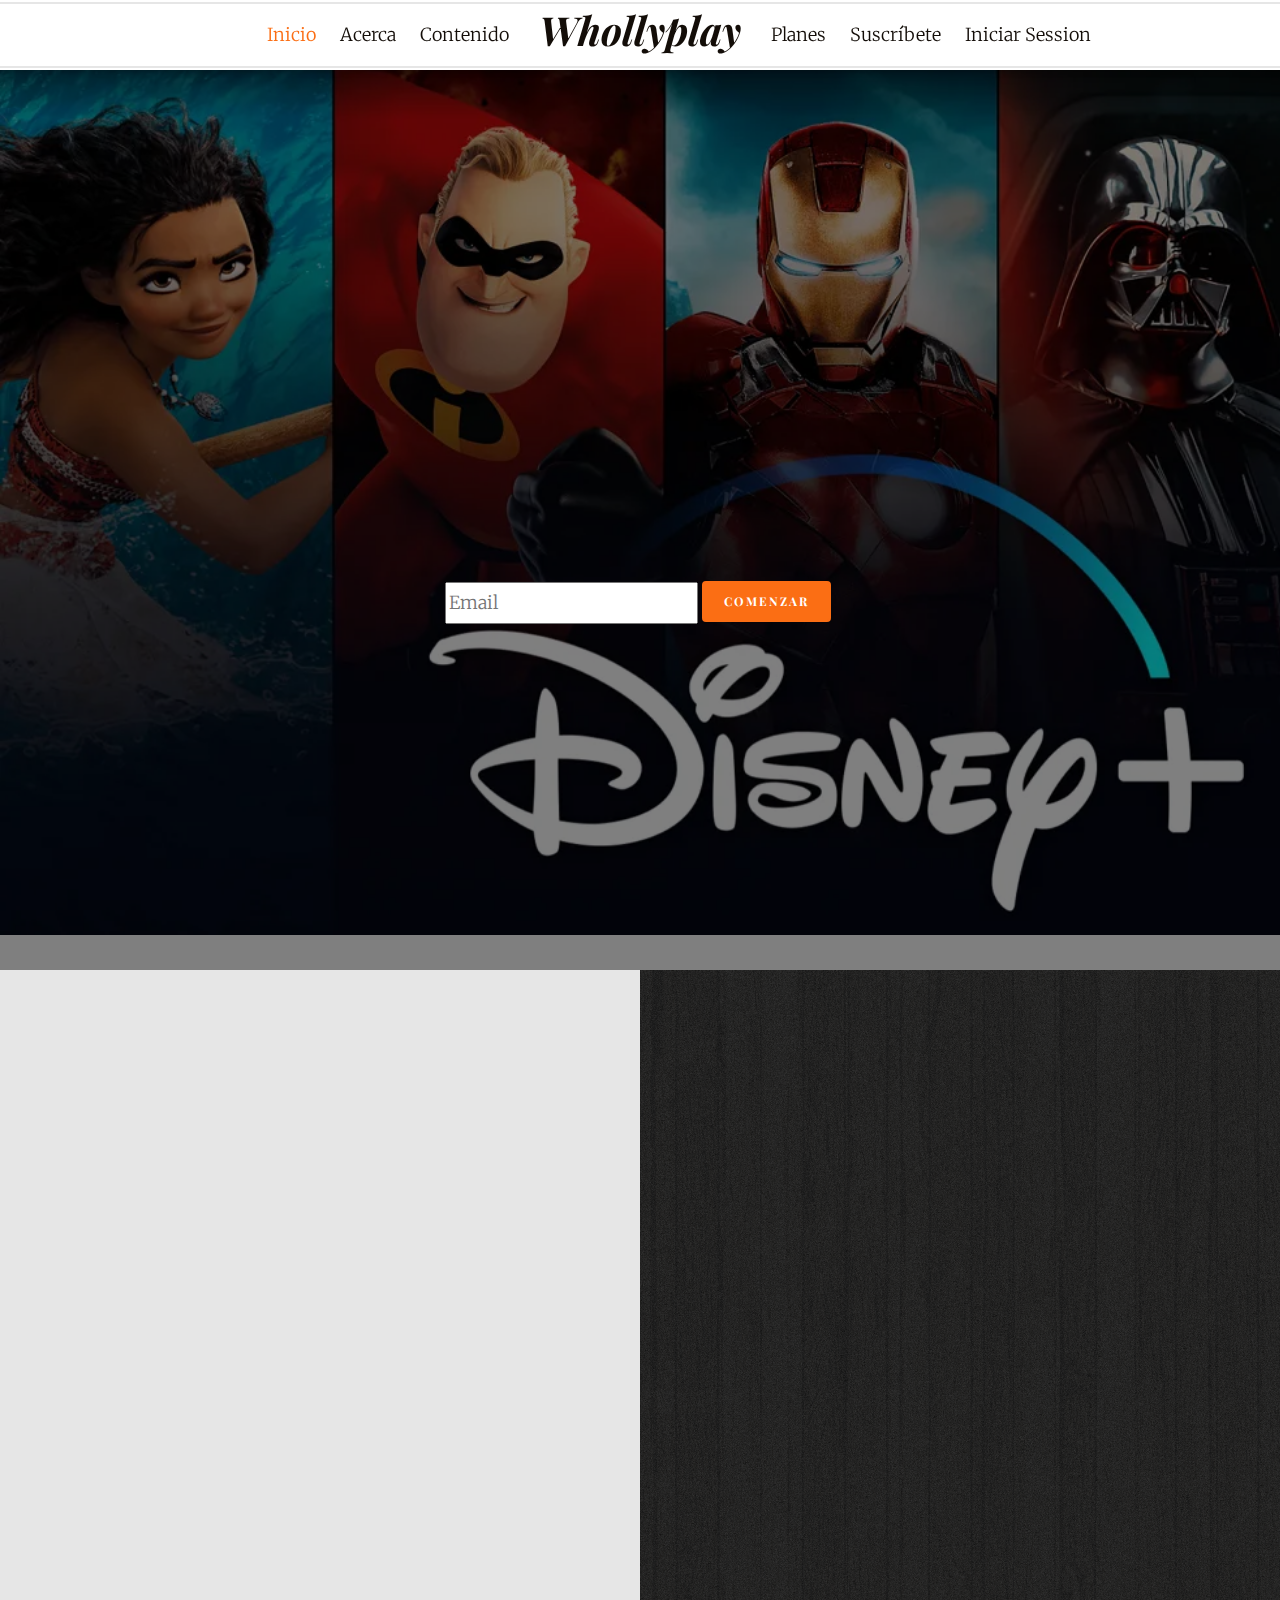
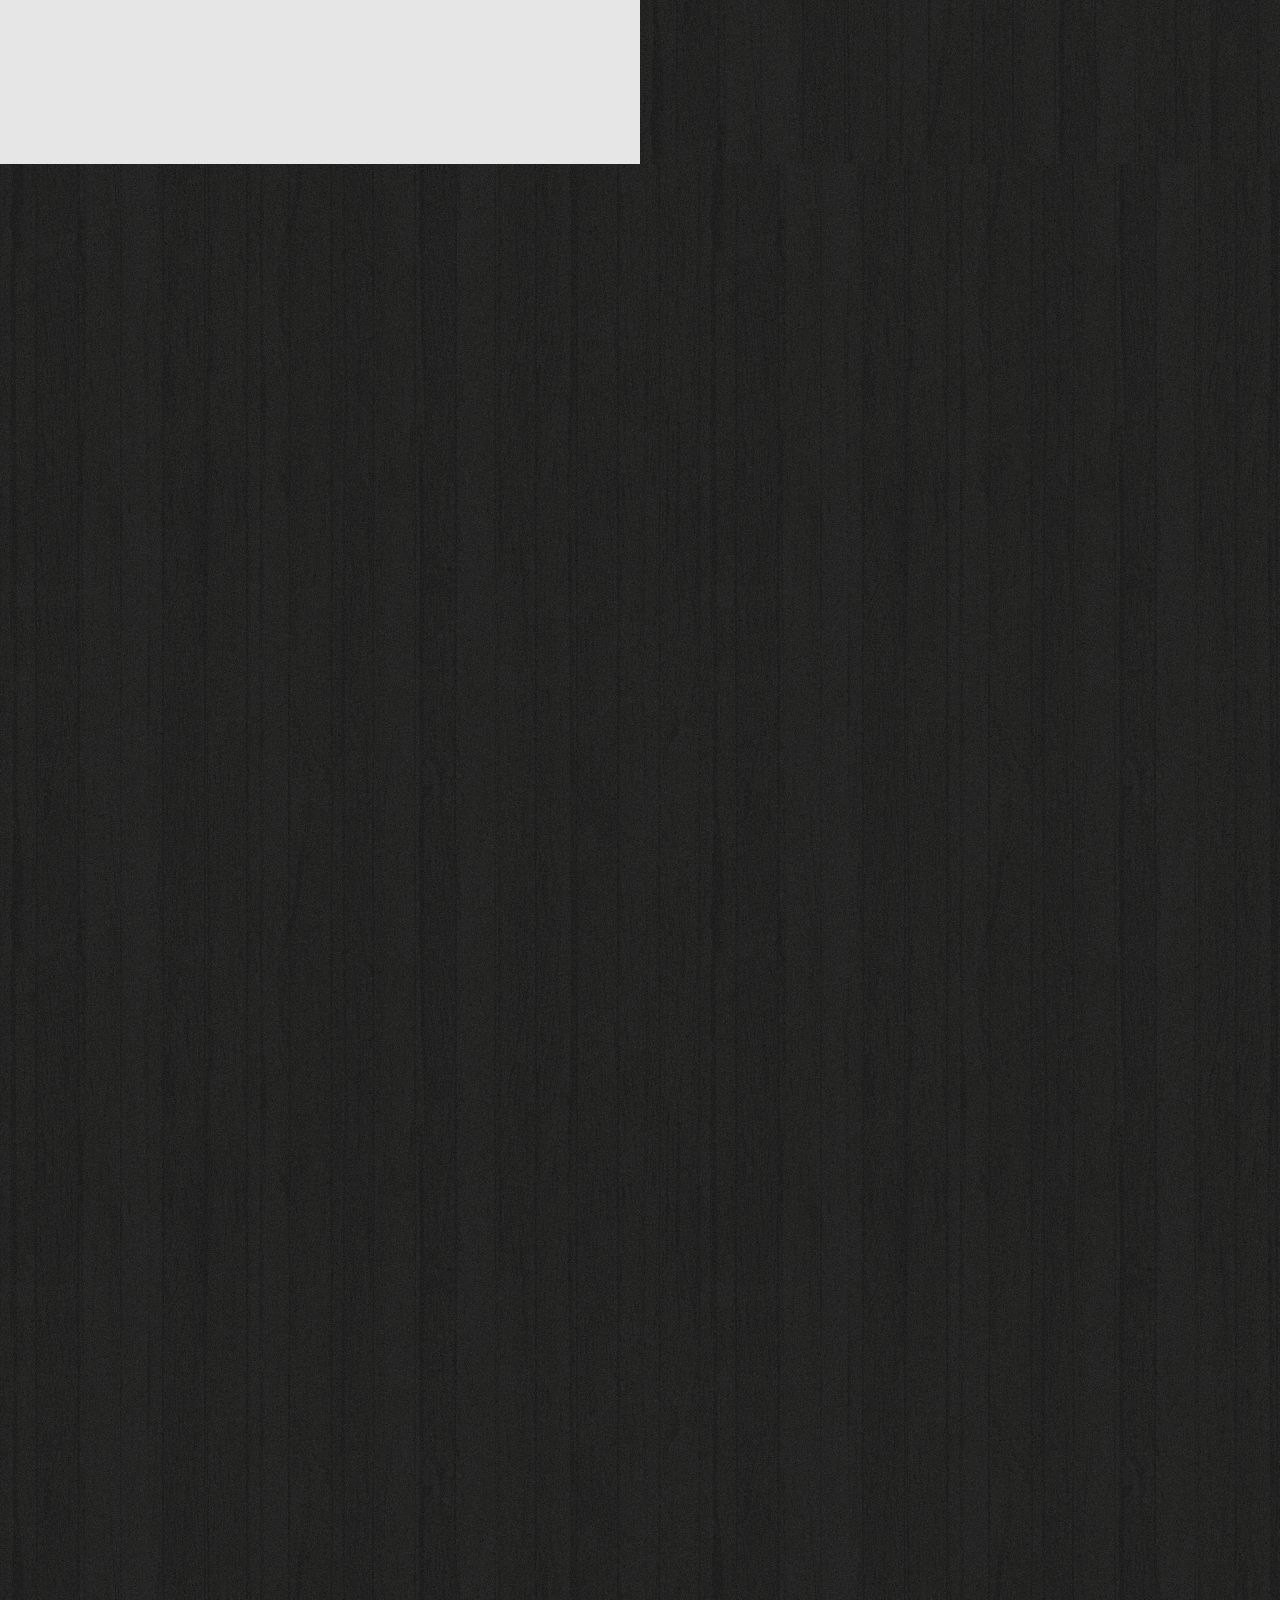
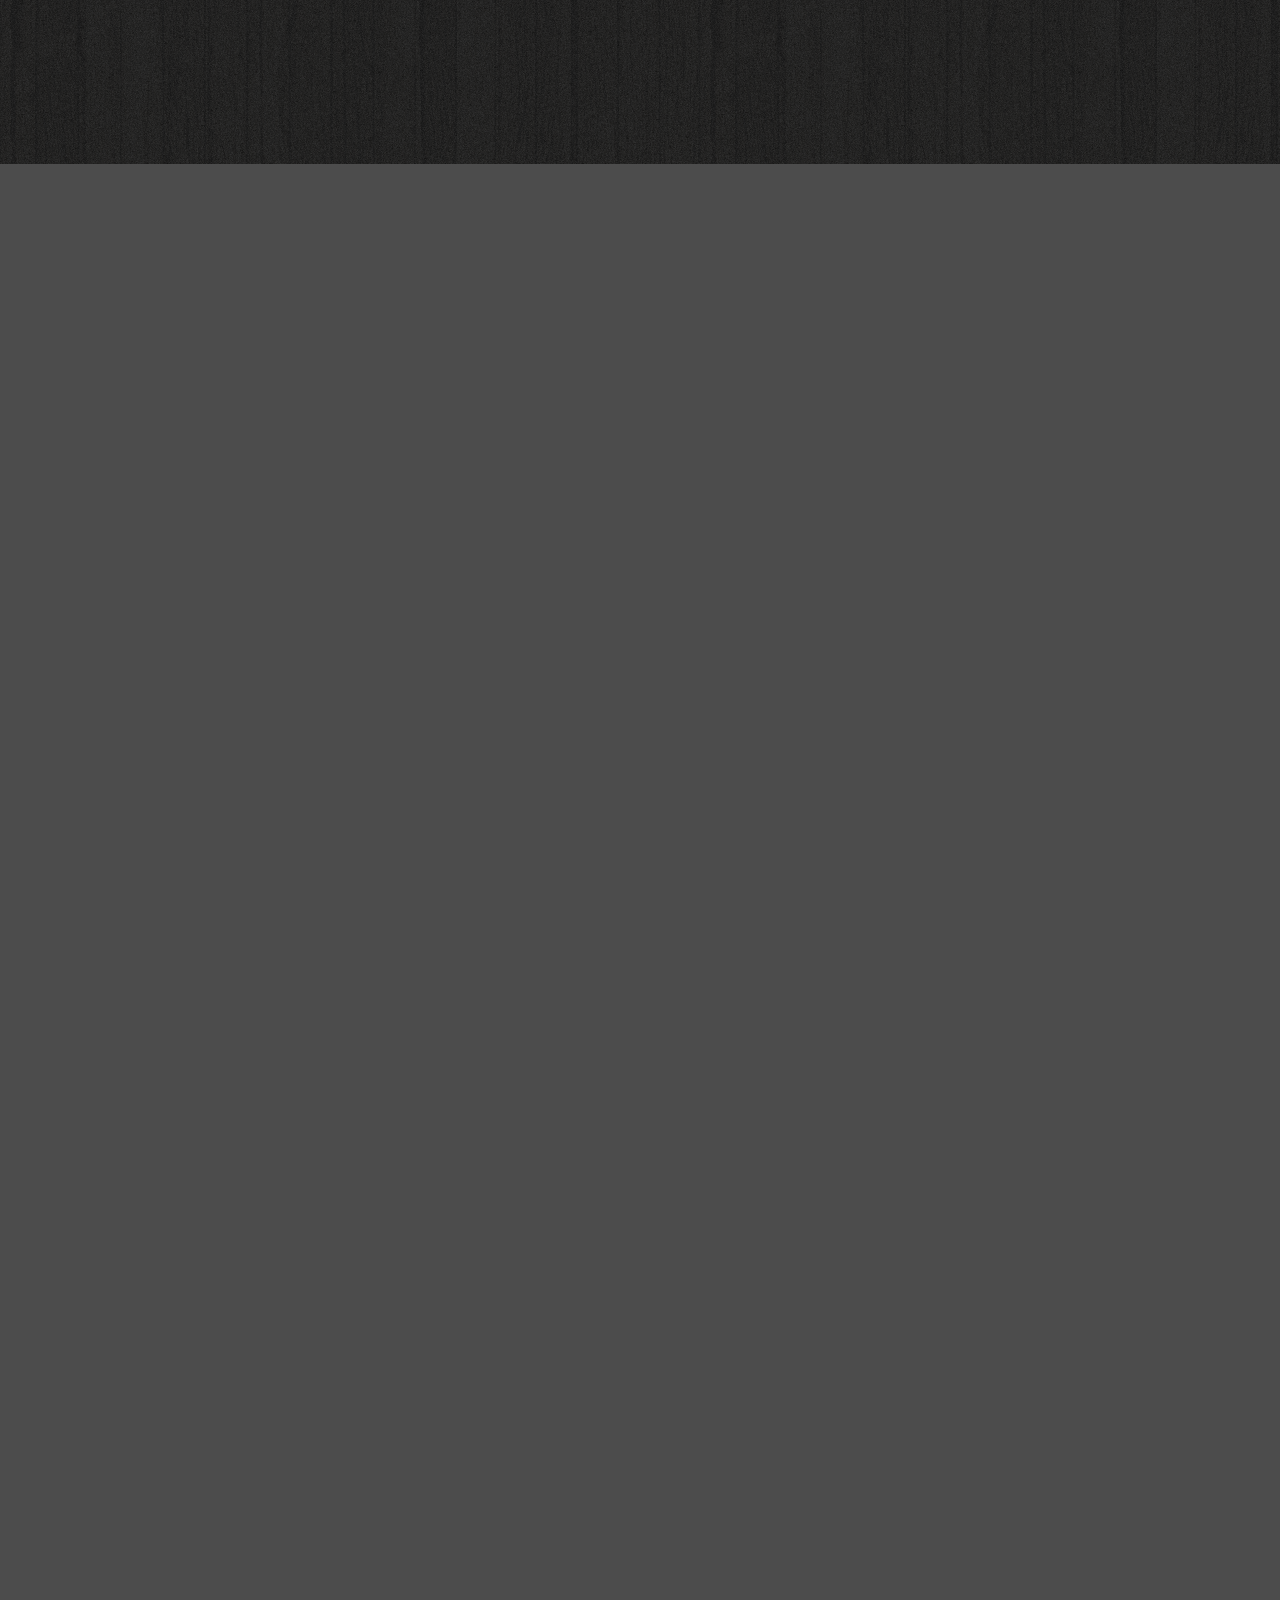
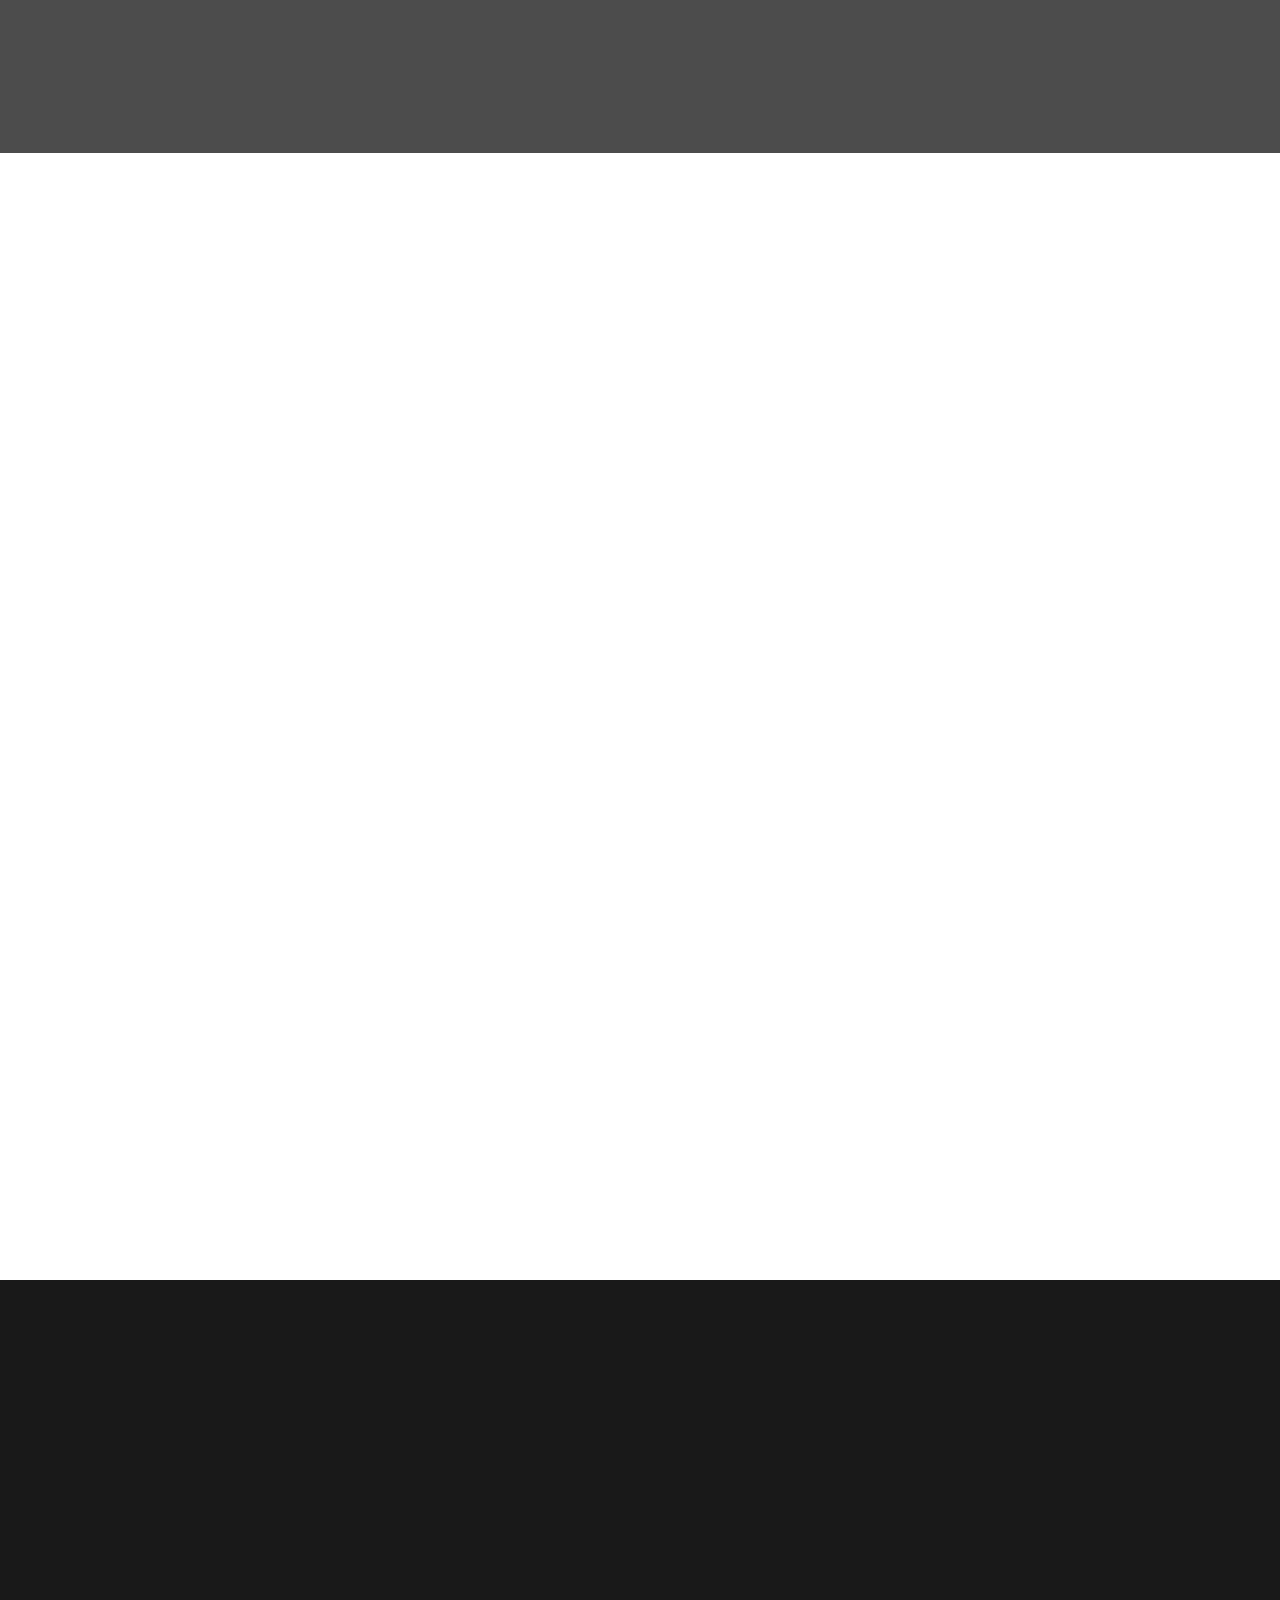
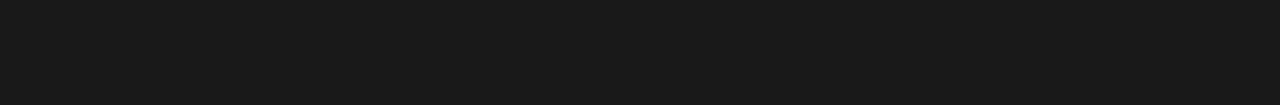
==== index.html @ 7b298f5d "modificacion pagina principal custom" ====
<!DOCTYPE html>
<!--[if lt IE 7]>      <html class="no-js lt-ie9 lt-ie8 lt-ie7"> <![endif]-->
<!--[if IE 7]>         <html class="no-js lt-ie9 lt-ie8"> <![endif]-->
<!--[if IE 8]>         <html class="no-js lt-ie9"> <![endif]-->
<!--[if gt IE 8]><!--> <html class="no-js"> <!--<![endif]-->
	<head>
	<meta charset="utf-8">
	<meta http-equiv="X-UA-Compatible" content="IE=edge">
	<title>Whollyplay</title>
	<meta name="viewport" content="width=device-width, initial-scale=1">
	<meta name="description" content="Contenido Multimedia al alcance de todos" />
	<meta name="keywords" content="" />
	<meta name="author" content="Whollyplay" />


  	<!-- Facebook and Twitter integration -->
	<meta property="og:title" content="Whollyplay"/>
	<meta property="og:image" content=""/>
	<meta property="og:url" content="Whollyplay.com"/>
	<meta property="og:site_name" content="Whollyplay.com"/>
	<meta property="og:description" content=""/>
	<meta name="twitter:title" content="" />
	<meta name="twitter:image" content="" />
	<meta name="twitter:url" content="" />
	<meta name="twitter:card" content="" />

	<!-- Place favicon.ico and apple-touch-icon.png in the root directory -->
	<link rel="shortcut icon" href="favicon.ico">

	<link href='https://fonts.googleapis.com/css?family=Playfair+Display:400,700,400italic,700italic|Merriweather:300,400italic,300italic,400,700italic' rel='stylesheet' type='text/css'>
	
	<!-- Animate.css -->
	<link rel="stylesheet" href="css/animate.css">
	<!-- Icomoon Icon Fonts-->
	<link rel="stylesheet" href="css/icomoon.css">
	<!-- Simple Line Icons -->
	<link rel="stylesheet" href="css/simple-line-icons.css">
	<!-- Datetimepicker -->
	<link rel="stylesheet" href="css/bootstrap-datetimepicker.min.css">
	<!-- Flexslider -->
	<link rel="stylesheet" href="css/flexslider.css">
	<!-- Bootstrap  -->
	<link rel="stylesheet" href="css/bootstrap.css">

	<link rel="stylesheet" href="css/style.css">


	<!-- Modernizr JS -->
	<script src="js/modernizr-2.6.2.min.js"></script>
	<!-- FOR IE9 below -->
	<!--[if lt IE 9]>
	<script src="js/respond.min.js"></script>
	<![endif]-->

	</head>
	<body>

	<div id="fh5co-container">

		<div class="js-sticky">
			<div class="fh5co-main-nav">
				<div class="container-fluid">
					<div class="fh5co-menu-1">
						<a href="#" data-nav-section="home">Inicio</a>
						<a href="#" data-nav-section="about">Acerca</a>
						<a href="#" data-nav-section="features">Contenido</a>
					</div>
					<div class="fh5co-logo">
						<a href="index.html">Whollyplay</a>
					</div>
					<div class="fh5co-menu-2">
						<a href="#" data-nav-section="events">Planes</a>
						<a href="#" data-nav-section="reservation">Suscríbete</a>
						<a href="#" data-nav-section="menu">Iniciar Session</a>
					</div>
				</div>
				
			</div>
		</div>
		<div id="fh5co-home" class="js-fullheight" data-section="home">
			<div class="flexslider">
				<div class="fh5co-overlay"></div>
				<div class="fh5co-text">
					<div class="container">
						<div class="row">
							<h1 class="to-animate">Whollyplay</h1>
							<br>
							<br>
							<br>
							<div class="form-group ">
								<input placeholder="Email" type="email">
								<input class="btn btn-primary" value="Comenzar" type="submit">
							</div>
						</div>
					</div>
				</div>
			  	<ul class="slides">
			   	<li style="background-image: url(images/slide_1.webp);" data-stellar-background-ratio="0.5"></li>
			   	<li style="background-image: url(images/slide_2.jpg);" data-stellar-background-ratio="0.5"></li>
			   	<li style="background-image: url(images/slide_3.jpg);" data-stellar-background-ratio="0.5"></li>
				<li style="background-image: url(images/slide_4.jpg);" data-stellar-background-ratio="0.5"></li>
			  	</ul>
			</div>
		</div>
		<div id="fh5co-about" data-section="about">
			<div class="fh5co-2col fh5co-bg to-animate-2" style="background-image: url(images/res_img_1.jpg)"></div>
			<div class="fh5co-2col fh5co-text">
				<h2 class="heading to-animate">About Us</h2>
				<p class="to-animate"><span class="firstcharacter">F</span>ar far away, behind the word mountains, far from the countries Vokalia and Consonantia, there live the blind texts. Separated they live in Bookmarksgrove right at the coast of the Semantics, a large language ocean. Far far away, behind the word mountains, far from the countries Vokalia and Consonantia, there live the blind texts. A small river named Duden flows by their place and supplies it with the necessary regelialia. It is a paradisematic country, in which roasted parts of sentences fly into your mouth. Even the all-powerful Pointing has no control about the blind texts it is an almost unorthographic life.</p>
				<p class="text-center to-animate"><a href="#" class="btn btn-primary btn-outline">Get in touch</a></p>
			</div>
		</div>

		<div id="fh5co-featured" data-section="features">
			<div class="container">
				<div class="row text-center fh5co-heading row-padded">
					<div class="col-md-8 col-md-offset-2">
						<h2 class="heading to-animate">Featured Dishes</h2>
						<p class="sub-heading to-animate">Far far away, behind the word mountains, far from the countries Vokalia and Consonantia, there live the blind texts.</p>
					</div>
				</div>
				<div class="row">
					<div class="fh5co-grid">
						<div class="fh5co-v-half to-animate-2">
							<div class="fh5co-v-col-2 fh5co-bg-img" style="background-image: url(images/res_img_1.jpg)"></div>
							<div class="fh5co-v-col-2 fh5co-text fh5co-special-1 arrow-left">
								<h2>Fresh Mushrooms</h2>
								<span class="pricing">$7.50</span>
								<p>Far far away, behind the word mountains, far from the countries Vokalia and Consonantia, there live the blind texts.</p>
							</div>
						</div>
						<div class="fh5co-v-half">
							<div class="fh5co-h-row-2 to-animate-2">
								<div class="fh5co-v-col-2 fh5co-bg-img" style="background-image: url(images/res_img_2.jpg)"></div>
								<div class="fh5co-v-col-2 fh5co-text arrow-left">
									<h2>Grilled Chiken Salad</h2>
									<span class="pricing">$12.00</span>
									<p>Far far away, behind the word mountains.</p>
								</div>
							</div>
							<div class="fh5co-h-row-2 fh5co-reversed to-animate-2">
								<div class="fh5co-v-col-2 fh5co-bg-img" style="background-image: url(images/res_img_8.jpg)"></div>
								<div class="fh5co-v-col-2 fh5co-text arrow-right">
									<h2>Cheese and Garlic Toast</h2>
									<span class="pricing">$4.50</span>
									<p>Far far away, behind the word mountains.</p>
								</div>
							</div>
						</div>

						<div class="fh5co-v-half">
							<div class="fh5co-h-row-2 fh5co-reversed to-animate-2">
								<div class="fh5co-v-col-2 fh5co-bg-img" style="background-image: url(images/res_img_7.jpg)"></div>
								<div class="fh5co-v-col-2 fh5co-text arrow-right">
									<h2>Organic Egg</h2>
									<span class="pricing">$4.99</span>
									<p>Far far away, behind the word mountains.</p>
								</div>
							</div>
							<div class="fh5co-h-row-2 to-animate-2">
								<div class="fh5co-v-col-2 fh5co-bg-img" style="background-image: url(images/res_img_6.jpg)"></div>
								<div class="fh5co-v-col-2 fh5co-text arrow-left">
									<h2>Salad with Crispy Chicken</h2>
									<span class="pricing">$8.50</span>
									<p>Far far away, behind the word mountains.</p>
								</div>
							</div>
						</div>
						<div class="fh5co-v-half to-animate-2">
							<div class="fh5co-v-col-2 fh5co-bg-img" style="background-image: url(images/res_img_3.jpg)"></div>
							<div class="fh5co-v-col-2 fh5co-text fh5co-special-1 arrow-left">
								<h2>Tomato Soup with Chicken</h2>
								<span class="pricing">$12.99</span>
								<p>Far far away, behind the word mountains, far from the countries Vokalia and Consonantia, there live the blind texts.</p>
							</div>
						</div>

					</div>
				</div>

			</div>
		</div>

		<div id="fh5co-type" style="background-image: url(images/slide_3.jpg);" data-stellar-background-ratio="0.5">
			<div class="fh5co-overlay"></div>
			<div class="container">
				<div class="row">
					<div class="col-md-3 to-animate">
						<div class="fh5co-type">
							<h3 class="with-icon icon-1">Fruits</h3>
							<p>Far far away, behind the word mountains, far from the countries Vokalia and Consonantia, there live the blind texts.</p>
						</div>
					</div>
					<div class="col-md-3 to-animate">
						<div class="fh5co-type">
							<h3 class="with-icon icon-2">Sea food</h3>
							<p>Far far away, behind the word mountains, far from the countries Vokalia and Consonantia, there live the blind texts.</p>
						</div>
					</div>
					<div class="col-md-3 to-animate">
						<div class="fh5co-type">
							<h3 class="with-icon icon-3">Vegetables</h3>
							<p>Far far away, behind the word mountains, far from the countries Vokalia and Consonantia, there live the blind texts.</p>
						</div>
					</div>
					<div class="col-md-3 to-animate">
						<div class="fh5co-type">
							<h3 class="with-icon icon-4">Meat</h3>
							<p>Far far away, behind the word mountains, far from the countries Vokalia and Consonantia, there live the blind texts.</p>
						</div>
					</div>
				</div>
			</div>
		</div>
		<div id="fh5co-events" data-section="events" style="background-image: url(images/slide_2.jpg);" data-stellar-background-ratio="0.5">
			<div class="fh5co-overlay"></div>
			<div class="container">
				<div class="row text-center fh5co-heading row-padded">
					<div class="col-md-8 col-md-offset-2 to-animate">
						<h2 class="heading">Elige tu plan</h2>
						<p class="sub-heading">Contamos con diferentes planes para el difrute de todos los miembros de la familia y pensando en su bolsillo.</p>
					</div>
				</div>
				<div class="row">
					<div class="col-md-4">
						<div class="fh5co-event to-animate-2">
							<h3>Wholly Infantil</h3>
							<span class="fh5co-event-meta">USD 1/mes</span>
							<p>Ahorra contratando contenido para los mas pequeños de la casa. Peliculas y series animadas.</p>
							<p><a href="#" class="btn btn-primary btn-outline">Contratalo</a></p>
						</div>
					</div>
					<div class="col-md-4">
						<div class="fh5co-event to-animate-2">
							<h3>Wholly Plus</h3>
							<span class="fh5co-event-meta">USD 2/mes</span>
							<p>Tu plan popular, disfrutas de peliculas y series para cualquier ocacion.</p>
							<p><a href="#" class="btn btn-primary btn-outline">Contratalo</a></p>
						</div>
					</div>
					<div class="col-md-4">
						<div class="fh5co-event to-animate-2">
							<h3>Wholly Plus Anual</h3>
							<span class="fh5co-event-meta">USD 20/año</span>
							<p>Ahorra y disfruta mas del contenido con la super promo anual.</p>
							<p><a href="#" class="btn btn-primary btn-outline">Contratalo</a></p>
						</div>
					</div>
				</div>
			</div>
		</div>

		<div id="fh5co-contact" data-section="reservation">
			<div class="container">
				<div class="row text-center fh5co-heading row-padded">
					<div class="col-md-8 col-md-offset-2">
						<h2 class="heading to-animate">Reserve a Table</h2>
						<p class="sub-heading to-animate">Far far away, behind the word mountains, far from the countries Vokalia and Consonantia, there live the blind texts.</p>
					</div>
				</div>
				<div class="row">
					<div class="col-md-6 to-animate-2">
						<h3>Informacion de contacto</h3>
						<ul class="fh5co-contact-info">
							<li class="fh5co-contact-address ">
								<i class="icon-home"></i>
								Porlamar Nueva Esparta , Venezuela
							</li>
							<li><i class="icon-phone"></i> (123) 465-6789</li>
							<li><i class="icon-envelope"></i>Whollyplay@gmail.com</li>
							<li><i class="icon-globe"></i> <a href="http://freehtml5.co/" target="_blank">freehtml5.co</a></li>
						</ul>
					</div>
					<div class="col-md-6 to-animate-2">
						<h3>Reservation Form</h3>
						<div class="form-group ">
							<label for="name" class="sr-only">Name</label>
							<input id="name" class="form-control" placeholder="Name" type="text">
						</div>
						<div class="form-group ">
							<label for="email" class="sr-only">Email</label>
							<input id="email" class="form-control" placeholder="Email" type="email">
						</div>
						<div class="form-group">
							<label for="occation" class="sr-only">Occation</label>
							<select class="form-control" id="occation">
								<option>Select an Occation</option>
							  <option>Wedding Ceremony</option>
							  <option>Birthday</option>
							  <option>Others</option>
							</select>
						</div>
						<div class="form-group ">
							<label for="date" class="sr-only">Date</label>
							<input id="date" class="form-control" placeholder="Date &amp; Time" type="text">
						</div>


							
						<div class="form-group ">
							<label for="message" class="sr-only">Message</label>
							<textarea name="" id="message" cols="30" rows="5" class="form-control" placeholder="Message"></textarea>
						</div>
						<div class="form-group ">
							<input class="btn btn-primary" value="Send Message" type="submit">
						</div>
						</div>
				</div>
			</div>
		</div>

		
	</div>

	<div id="fh5co-footer">
		<div class="container">
			<div class="row row-padded">
				<div class="col-md-12 text-center">
					<p class="to-animate">&copy; 2017 ProOnliPc Template. <br> Designed by <a href="https://www.youtube.com/channel/UCDH0DJaVLkCDtl_YN9hhByw?view_as=subscriberg" target="_blank">ProOnliPc</a> Demo Images: <a href="http://pexels.com/" target="_blank">Pexels</a> <br> Suscribanse <a href="https://www.youtube.com/channel/UCDH0DJaVLkCDtl_YN9hhByw?view_as=subscriber" target="_blank">...</a>
					</p>
					<p class="text-center to-animate"><a href="#" class="js-gotop">Ir Arriba</a></p>
				</div>
			</div>
			<div class="row">
				<div class="col-md-12 text-center">
					<ul class="fh5co-social">
						<li class="to-animate-2"><a href="#"><i class="icon-facebook"></i></a></li>
						<li class="to-animate-2"><a href="#"><i class="icon-twitter"></i></a></li>
						<li class="to-animate-2"><a href="#"><i class="icon-instagram"></i></a></li>
					</ul>
				</div>
			</div>
		</div>
	</div>


	
	
	
	
	<!-- jQuery -->
	<script src="js/jquery.min.js"></script>
	<!-- jQuery Easing -->
	<script src="js/jquery.easing.1.3.js"></script>
	<!-- Bootstrap -->
	<script src="js/bootstrap.min.js"></script>
	<!-- Bootstrap DateTimePicker -->
	<script src="js/moment.js"></script>
	<script src="js/bootstrap-datetimepicker.min.js"></script>
	<!-- Waypoints -->
	<script src="js/jquery.waypoints.min.js"></script>
	<!-- Stellar Parallax -->
	<script src="js/jquery.stellar.min.js"></script>

	<!-- Flexslider -->
	<script src="js/jquery.flexslider-min.js"></script>
	<script>
		$(function () {
	       $('#date').datetimepicker();
	   });
	</script>
	<!-- Main JS -->
	<script src="js/main.js"></script>

	</body>
</html>
---- css/icomoon.css ----
@font-face {
	font-family: 'icomoon';
	src:url('../fonts/icomoon/icomoon.eot?qtatmt');
	src:url('../fonts/icomoon/icomoon.eot?qtatmt#iefix') format('embedded-opentype'),
		url('../fonts/icomoon/icomoon.ttf?qtatmt') format('truetype'),
		url('../fonts/icomoon/icomoon.woff?qtatmt') format('woff'),
		url('../fonts/icomoon/icomoon.svg?qtatmt#icomoon') format('svg');
	font-weight: normal;
	font-style: normal;
}

[class^="icon-"], [class*=" icon-"] {
	font-family: 'icomoon';
	speak: none;
	font-style: normal;
	font-weight: normal;
	font-variant: normal;
	text-transform: none;
	line-height: 1;

	/* Better Font Rendering =========== */
	-webkit-font-smoothing: antialiased;
	-moz-osx-font-smoothing: grayscale;
}

.icon-glass:before {
	content: "\f000";
}
.icon-music:before {
	content: "\f001";
}
.icon-search2:before {
	content: "\f002";
}
.icon-envelope-o:before {
	content: "\f003";
}
.icon-heart:before {
	content: "\f004";
}
.icon-star:before {
	content: "\f005";
}
.icon-star-o:before {
	content: "\f006";
}
.icon-user:before {
	content: "\f007";
}
.icon-film:before {
	content: "\f008";
}
.icon-th-large:before {
	content: "\f009";
}
.icon-th:before {
	content: "\f00a";
}
.icon-th-list:before {
	content: "\f00b";
}
.icon-check:before {
	content: "\f00c";
}
.icon-close:before {
	content: "\f00d";
}
.icon-remove:before {
	content: "\f00d";
}
.icon-times:before {
	content: "\f00d";
}
.icon-search-plus:before {
	content: "\f00e";
}
.icon-search-minus:before {
	content: "\f010";
}
.icon-power-off:before {
	content: "\f011";
}
.icon-signal:before {
	content: "\f012";
}
.icon-cog:before {
	content: "\f013";
}
.icon-gear:before {
	content: "\f013";
}
.icon-trash-o:before {
	content: "\f014";
}
.icon-home:before {
	content: "\f015";
}
.icon-file-o:before {
	content: "\f016";
}
.icon-clock-o:before {
	content: "\f017";
}
.icon-road:before {
	content: "\f018";
}
.icon-download:before {
	content: "\f019";
}
.icon-arrow-circle-o-down:before {
	content: "\f01a";
}
.icon-arrow-circle-o-up:before {
	content: "\f01b";
}
.icon-inbox:before {
	content: "\f01c";
}
.icon-play-circle-o:before {
	content: "\f01d";
}
.icon-repeat2:before {
	content: "\f01e";
}
.icon-rotate-right:before {
	content: "\f01e";
}
.icon-refresh:before {
	content: "\f021";
}
.icon-list-alt:before {
	content: "\f022";
}
.icon-lock:before {
	content: "\f023";
}
.icon-flag:before {
	content: "\f024";
}
.icon-headphones:before {
	content: "\f025";
}
.icon-volume-off:before {
	content: "\f026";
}
.icon-volume-down:before {
	content: "\f027";
}
.icon-volume-up:before {
	content: "\f028";
}
.icon-qrcode:before {
	content: "\f029";
}
.icon-barcode:before {
	content: "\f02a";
}
.icon-tag:before {
	content: "\f02b";
}
.icon-tags:before {
	content: "\f02c";
}
.icon-book:before {
	content: "\f02d";
}
.icon-bookmark:before {
	content: "\f02e";
}
.icon-print:before {
	content: "\f02f";
}
.icon-camera:before {
	content: "\f030";
}
.icon-font:before {
	content: "\f031";
}
.icon-bold:before {
	content: "\f032";
}
.icon-italic:before {
	content: "\f033";
}
.icon-text-height:before {
	content: "\f034";
}
.icon-text-width:before {
	content: "\f035";
}
.icon-align-left:before {
	content: "\f036";
}
.icon-align-center2:before {
	content: "\f037";
}
.icon-align-right:before {
	content: "\f038";
}
.icon-align-justify2:before {
	content: "\f039";
}
.icon-list:before {
	content: "\f03a";
}
.icon-dedent:before {
	content: "\f03b";
}
.icon-outdent:before {
	content: "\f03b";
}
.icon-indent:before {
	content: "\f03c";
}
.icon-video-camera:before {
	content: "\f03d";
}
.icon-image:before {
	content: "\f03e";
}
.icon-photo:before {
	content: "\f03e";
}
.icon-picture-o:before {
	content: "\f03e";
}
.icon-pencil:before {
	content: "\f040";
}
.icon-map-marker:before {
	content: "\f041";
}
.icon-adjust:before {
	content: "\f042";
}
.icon-tint:before {
	content: "\f043";
}
.icon-edit:before {
	content: "\f044";
}
.icon-pencil-square-o:before {
	content: "\f044";
}
.icon-share-square-o:before {
	content: "\f045";
}
.icon-check-square-o:before {
	content: "\f046";
}
.icon-arrows:before {
	content: "\f047";
}
.icon-step-backward:before {
	content: "\f048";
}
.icon-fast-backward:before {
	content: "\f049";
}
.icon-backward:before {
	content: "\f04a";
}
.icon-play2:before {
	content: "\f04b";
}
.icon-pause2:before {
	content: "\f04c";
}
.icon-stop2:before {
	content: "\f04d";
}
.icon-forward:before {
	content: "\f04e";
}
.icon-fast-forward2:before {
	content: "\f050";
}
.icon-step-forward:before {
	content: "\f051";
}
.icon-eject:before {
	content: "\f052";
}
.icon-chevron-left:before {
	content: "\f053";
}
.icon-chevron-right:before {
	content: "\f054";
}
.icon-plus-circle:before {
	content: "\f055";
}
.icon-minus-circle:before {
	content: "\f056";
}
.icon-times-circle:before {
	content: "\f057";
}
.icon-check-circle:before {
	content: "\f058";
}
.icon-question-circle:before {
	content: "\f059";
}
.icon-info-circle:before {
	content: "\f05a";
}
.icon-crosshairs:before {
	content: "\f05b";
}
.icon-times-circle-o:before {
	content: "\f05c";
}
.icon-check-circle-o:before {
	content: "\f05d";
}
.icon-ban2:before {
	content: "\f05e";
}
.icon-arrow-left:before {
	content: "\f060";
}
.icon-arrow-right:before {
	content: "\f061";
}
.icon-arrow-up:before {
	content: "\f062";
}
.icon-arrow-down:before {
	content: "\f063";
}
.icon-mail-forward:before {
	content: "\f064";
}
.icon-share:before {
	content: "\f064";
}
.icon-expand2:before {
	content: "\f065";
}
.icon-compress:before {
	content: "\f066";
}
.icon-plus:before {
	content: "\f067";
}
.icon-minus:before {
	content: "\f068";
}
.icon-asterisk:before {
	content: "\f069";
}
.icon-exclamation-circle:before {
	content: "\f06a";
}
.icon-gift:before {
	content: "\f06b";
}
.icon-leaf:before {
	content: "\f06c";
}
.icon-fire:before {
	content: "\f06d";
}
.icon-eye:before {
	content: "\f06e";
}
.icon-eye-slash:before {
	content: "\f070";
}
.icon-exclamation-triangle:before {
	content: "\f071";
}
.icon-warning:before {
	content: "\f071";
}
.icon-plane:before {
	content: "\f072";
}
.icon-calendar:before {
	content: "\f073";
}
.icon-random:before {
	content: "\f074";
}
.icon-comment:before {
	content: "\f075";
}
.icon-magnet:before {
	content: "\f076";
}
.icon-chevron-up:before {
	content: "\f077";
}
.icon-chevron-down:before {
	content: "\f078";
}
.icon-retweet:before {
	content: "\f079";
}
.icon-shopping-cart:before {
	content: "\f07a";
}
.icon-folder:before {
	content: "\f07b";
}
.icon-folder-open:before {
	content: "\f07c";
}
.icon-arrows-v:before {
	content: "\f07d";
}
.icon-arrows-h:before {
	content: "\f07e";
}
.icon-bar-chart:before {
	content: "\f080";
}
.icon-bar-chart-o:before {
	content: "\f080";
}
.icon-twitter-square:before {
	content: "\f081";
}
.icon-facebook-square:before {
	content: "\f082";
}
.icon-camera-retro:before {
	content: "\f083";
}
.icon-key:before {
	content: "\f084";
}
.icon-cogs:before {
	content: "\f085";
}
.icon-gears:before {
	content: "\f085";
}
.icon-comments:before {
	content: "\f086";
}
.icon-thumbs-o-up:before {
	content: "\f087";
}
.icon-thumbs-o-down:before {
	content: "\f088";
}
.icon-star-half:before {
	content: "\f089";
}
.icon-heart-o:before {
	content: "\f08a";
}
.icon-sign-out:before {
	content: "\f08b";
}
.icon-linkedin-square:before {
	content: "\f08c";
}
.icon-thumb-tack:before {
	content: "\f08d";
}
.icon-external-link:before {
	content: "\f08e";
}
.icon-sign-in:before {
	content: "\f090";
}
.icon-trophy:before {
	content: "\f091";
}
.icon-github-square:before {
	content: "\f092";
}
.icon-upload:before {
	content: "\f093";
}
.icon-lemon-o:before {
	content: "\f094";
}
.icon-phone:before {
	content: "\f095";
}
.icon-square-o:before {
	content: "\f096";
}
.icon-bookmark-o:before {
	content: "\f097";
}
.icon-phone-square:before {
	content: "\f098";
}
.icon-twitter:before {
	content: "\f099";
}
.icon-facebook:before {
	content: "\f09a";
}
.icon-facebook-f:before {
	content: "\f09a";
}
.icon-github:before {
	content: "\f09b";
}
.icon-unlock2:before {
	content: "\f09c";
}
.icon-credit-card:before {
	content: "\f09d";
}
.icon-feed:before {
	content: "\f09e";
}
.icon-rss:before {
	content: "\f09e";
}
.icon-hdd-o:before {
	content: "\f0a0";
}
.icon-bullhorn:before {
	content: "\f0a1";
}
.icon-bell-o:before {
	content: "\f0a2";
}
.icon-certificate:before {
	content: "\f0a3";
}
.icon-hand-o-right:before {
	content: "\f0a4";
}
.icon-hand-o-left:before {
	content: "\f0a5";
}
.icon-hand-o-up:before {
	content: "\f0a6";
}
.icon-hand-o-down:before {
	content: "\f0a7";
}
.icon-arrow-circle-left:before {
	content: "\f0a8";
}
.icon-arrow-circle-right:before {
	content: "\f0a9";
}
.icon-arrow-circle-up:before {
	content: "\f0aa";
}
.icon-arrow-circle-down:before {
	content: "\f0ab";
}
.icon-globe:before {
	content: "\f0ac";
}
.icon-wrench:before {
	content: "\f0ad";
}
.icon-tasks:before {
	content: "\f0ae";
}
.icon-filter:before {
	content: "\f0b0";
}
.icon-briefcase:before {
	content: "\f0b1";
}
.icon-arrows-alt:before {
	content: "\f0b2";
}
.icon-group:before {
	content: "\f0c0";
}
.icon-users:before {
	content: "\f0c0";
}
.icon-chain:before {
	content: "\f0c1";
}
.icon-link:before {
	content: "\f0c1";
}
.icon-cloud:before {
	content: "\f0c2";
}
.icon-flask:before {
	content: "\f0c3";
}
.icon-cut:before {
	content: "\f0c4";
}
.icon-scissors:before {
	content: "\f0c4";
}
.icon-copy:before {
	content: "\f0c5";
}
.icon-files-o:before {
	content: "\f0c5";
}
.icon-paperclip:before {
	content: "\f0c6";
}
.icon-floppy-o:before {
	content: "\f0c7";
}
.icon-save:before {
	content: "\f0c7";
}
.icon-square:before {
	content: "\f0c8";
}
.icon-bars:before {
	content: "\f0c9";
}
.icon-navicon:before {
	content: "\f0c9";
}
.icon-reorder:before {
	content: "\f0c9";
}
.icon-list-ul:before {
	content: "\f0ca";
}
.icon-list-ol:before {
	content: "\f0cb";
}
.icon-strikethrough:before {
	content: "\f0cc";
}
.icon-underline:before {
	content: "\f0cd";
}
.icon-table:before {
	content: "\f0ce";
}
.icon-magic:before {
	content: "\f0d0";
}
.icon-truck:before {
	content: "\f0d1";
}
.icon-pinterest:before {
	content: "\f0d2";
}
.icon-pinterest-square:before {
	content: "\f0d3";
}
.icon-google-plus-square:before {
	content: "\f0d4";
}
.icon-google-plus:before {
	content: "\f0d5";
}
.icon-money:before {
	content: "\f0d6";
}
.icon-caret-down:before {
	content: "\f0d7";
}
.icon-caret-up:before {
	content: "\f0d8";
}
.icon-caret-left:before {
	content: "\f0d9";
}
.icon-caret-right:before {
	content: "\f0da";
}
.icon-columns2:before {
	content: "\f0db";
}
.icon-sort:before {
	content: "\f0dc";
}
.icon-unsorted:before {
	content: "\f0dc";
}
.icon-sort-desc:before {
	content: "\f0dd";
}
.icon-sort-down:before {
	content: "\f0dd";
}
.icon-sort-asc:before {
	content: "\f0de";
}
.icon-sort-up:before {
	content: "\f0de";
}
.icon-envelope:before {
	content: "\f0e0";
}
.icon-linkedin:before {
	content: "\f0e1";
}
.icon-rotate-left:before {
	content: "\f0e2";
}
.icon-undo:before {
	content: "\f0e2";
}
.icon-gavel:before {
	content: "\f0e3";
}
.icon-legal:before {
	content: "\f0e3";
}
.icon-dashboard:before {
	content: "\f0e4";
}
.icon-tachometer:before {
	content: "\f0e4";
}
.icon-comment-o:before {
	content: "\f0e5";
}
.icon-comments-o:before {
	content: "\f0e6";
}
.icon-bolt:before {
	content: "\f0e7";
}
.icon-flash:before {
	content: "\f0e7";
}
.icon-sitemap:before {
	content: "\f0e8";
}
.icon-umbrella2:before {
	content: "\f0e9";
}
.icon-clipboard:before {
	content: "\f0ea";
}
.icon-paste:before {
	content: "\f0ea";
}
.icon-lightbulb-o:before {
	content: "\f0eb";
}
.icon-exchange:before {
	content: "\f0ec";
}
.icon-cloud-download2:before {
	content: "\f0ed";
}
.icon-cloud-upload2:before {
	content: "\f0ee";
}
.icon-user-md:before {
	content: "\f0f0";
}
.icon-stethoscope:before {
	content: "\f0f1";
}
.icon-suitcase:before {
	content: "\f0f2";
}
.icon-bell:before {
	content: "\f0f3";
}
.icon-coffee:before {
	content: "\f0f4";
}
.icon-cutlery:before {
	content: "\f0f5";
}
.icon-file-text-o:before {
	content: "\f0f6";
}
.icon-building-o:before {
	content: "\f0f7";
}
.icon-hospital-o:before {
	content: "\f0f8";
}
.icon-ambulance:before {
	content: "\f0f9";
}
.icon-medkit:before {
	content: "\f0fa";
}
.icon-fighter-jet:before {
	content: "\f0fb";
}
.icon-beer:before {
	content: "\f0fc";
}
.icon-h-square:before {
	content: "\f0fd";
}
.icon-plus-square:before {
	content: "\f0fe";
}
.icon-angle-double-left:before {
	content: "\f100";
}
.icon-angle-double-right:before {
	content: "\f101";
}
.icon-angle-double-up:before {
	content: "\f102";
}
.icon-angle-double-down:before {
	content: "\f103";
}
.icon-angle-left:before {
	content: "\f104";
}
.icon-angle-right:before {
	content: "\f105";
}
.icon-angle-up:before {
	content: "\f106";
}
.icon-angle-down:before {
	content: "\f107";
}
.icon-desktop:before {
	content: "\f108";
}
.icon-laptop:before {
	content: "\f109";
}
.icon-tablet:before {
	content: "\f10a";
}
.icon-mobile:before {
	content: "\f10b";
}
.icon-mobile-phone:before {
	content: "\f10b";
}
.icon-circle-o:before {
	content: "\f10c";
}
.icon-quote-left:before {
	content: "\f10d";
}
.icon-quote-right:before {
	content: "\f10e";
}
.icon-spinner:before {
	content: "\f110";
}
.icon-circle:before {
	content: "\f111";
}
.icon-mail-reply:before {
	content: "\f112";
}
.icon-reply:before {
	content: "\f112";
}
.icon-github-alt:before {
	content: "\f113";
}
.icon-folder-o:before {
	content: "\f114";
}
.icon-folder-open-o:before {
	content: "\f115";
}
.icon-smile-o:before {
	content: "\f118";
}
.icon-frown-o:before {
	content: "\f119";
}
.icon-meh-o:before {
	content: "\f11a";
}
.icon-gamepad:before {
	content: "\f11b";
}
.icon-keyboard-o:before {
	content: "\f11c";
}
.icon-flag-o:before {
	content: "\f11d";
}
.icon-flag-checkered:before {
	content: "\f11e";
}
.icon-terminal:before {
	content: "\f120";
}
.icon-code:before {
	content: "\f121";
}
.icon-mail-reply-all:before {
	content: "\f122";
}
.icon-reply-all:before {
	content: "\f122";
}
.icon-star-half-empty:before {
	content: "\f123";
}
.icon-star-half-full:before {
	content: "\f123";
}
.icon-star-half-o:before {
	content: "\f123";
}
.icon-location-arrow:before {
	content: "\f124";
}
.icon-crop:before {
	content: "\f125";
}
.icon-code-fork:before {
	content: "\f126";
}
.icon-chain-broken:before {
	content: "\f127";
}
.icon-unlink:before {
	content: "\f127";
}
.icon-question:before {
	content: "\f128";
}
.icon-info:before {
	content: "\f129";
}
.icon-exclamation:before {
	content: "\f12a";
}
.icon-superscript:before {
	content: "\f12b";
}
.icon-subscript:before {
	content: "\f12c";
}
.icon-eraser:before {
	content: "\f12d";
}
.icon-puzzle-piece:before {
	content: "\f12e";
}
.icon-microphone2:before {
	content: "\f130";
}
.icon-microphone-slash:before {
	content: "\f131";
}
.icon-shield:before {
	content: "\f132";
}
.icon-calendar-o:before {
	content: "\f133";
}
.icon-fire-extinguisher:before {
	content: "\f134";
}
.icon-rocket:before {
	content: "\f135";
}
.icon-maxcdn:before {
	content: "\f136";
}
.icon-chevron-circle-left:before {
	content: "\f137";
}
.icon-chevron-circle-right:before {
	content: "\f138";
}
.icon-chevron-circle-up:before {
	content: "\f139";
}
.icon-chevron-circle-down:before {
	content: "\f13a";
}
.icon-html5:before {
	content: "\f13b";
}
.icon-css3:before {
	content: "\f13c";
}
.icon-anchor2:before {
	content: "\f13d";
}
.icon-unlock-alt:before {
	content: "\f13e";
}
.icon-bullseye:before {
	content: "\f140";
}
.icon-ellipsis-h:before {
	content: "\f141";
}
.icon-ellipsis-v:before {
	content: "\f142";
}
.icon-rss-square:before {
	content: "\f143";
}
.icon-play-circle:before {
	content: "\f144";
}
.icon-ticket:before {
	content: "\f145";
}
.icon-minus-square:before {
	content: "\f146";
}
.icon-minus-square-o:before {
	content: "\f147";
}
.icon-level-up:before {
	content: "\f148";
}
.icon-level-down:before {
	content: "\f149";
}
.icon-check-square:before {
	content: "\f14a";
}
.icon-pencil-square:before {
	content: "\f14b";
}
.icon-external-link-square:before {
	content: "\f14c";
}
.icon-share-square:before {
	content: "\f14d";
}
.icon-compass:before {
	content: "\f14e";
}
.icon-caret-square-o-down:before {
	content: "\f150";
}
.icon-toggle-down:before {
	content: "\f150";
}
.icon-caret-square-o-up:before {
	content: "\f151";
}
.icon-toggle-up:before {
	content: "\f151";
}
.icon-caret-square-o-right:before {
	content: "\f152";
}
.icon-toggle-right:before {
	content: "\f152";
}
.icon-eur:before {
	content: "\f153";
}
.icon-euro:before {
	content: "\f153";
}
.icon-gbp:before {
	content: "\f154";
}
.icon-dollar:before {
	content: "\f155";
}
.icon-usd:before {
	content: "\f155";
}
.icon-inr:before {
	content: "\f156";
}
.icon-rupee:before {
	content: "\f156";
}
.icon-cny:before {
	content: "\f157";
}
.icon-jpy:before {
	content: "\f157";
}
.icon-rmb:before {
	content: "\f157";
}
.icon-yen:before {
	content: "\f157";
}
.icon-rouble:before {
	content: "\f158";
}
.icon-rub:before {
	content: "\f158";
}
.icon-ruble:before {
	content: "\f158";
}
.icon-krw:before {
	content: "\f159";
}
.icon-won:before {
	content: "\f159";
}
.icon-bitcoin:before {
	content: "\f15a";
}
.icon-btc:before {
	content: "\f15a";
}
.icon-file2:before {
	content: "\f15b";
}
.icon-file-text:before {
	content: "\f15c";
}
.icon-sort-alpha-asc:before {
	content: "\f15d";
}
.icon-sort-alpha-desc:before {
	content: "\f15e";
}
.icon-sort-amount-asc:before {
	content: "\f160";
}
.icon-sort-amount-desc:before {
	content: "\f161";
}
.icon-sort-numeric-asc:before {
	content: "\f162";
}
.icon-sort-numeric-desc:before {
	content: "\f163";
}
.icon-thumbs-up:before {
	content: "\f164";
}
.icon-thumbs-down:before {
	content: "\f165";
}
.icon-youtube-square:before {
	content: "\f166";
}
.icon-youtube:before {
	content: "\f167";
}
.icon-xing:before {
	content: "\f168";
}
.icon-xing-square:before {
	content: "\f169";
}
.icon-youtube-play:before {
	content: "\f16a";
}
.icon-dropbox:before {
	content: "\f16b";
}
.icon-stack-overflow:before {
	content: "\f16c";
}
.icon-instagram:before {
	content: "\f16d";
}
.icon-flickr:before {
	content: "\f16e";
}
.icon-adn:before {
	content: "\f170";
}
.icon-bitbucket:before {
	content: "\f171";
}
.icon-bitbucket-square:before {
	content: "\f172";
}
.icon-tumblr:before {
	content: "\f173";
}
.icon-tumblr-square:before {
	content: "\f174";
}
.icon-long-arrow-down:before {
	content: "\f175";
}
.icon-long-arrow-up:before {
	content: "\f176";
}
.icon-long-arrow-left:before {
	content: "\f177";
}
.icon-long-arrow-right:before {
	content: "\f178";
}
.icon-apple:before {
	content: "\f179";
}
.icon-windows:before {
	content: "\f17a";
}
.icon-android:before {
	content: "\f17b";
}
.icon-linux:before {
	content: "\f17c";
}
.icon-dribbble:before {
	content: "\f17d";
}
.icon-skype:before {
	content: "\f17e";
}
.icon-foursquare:before {
	content: "\f180";
}
.icon-trello:before {
	content: "\f181";
}
.icon-female:before {
	content: "\f182";
}
.icon-male:before {
	content: "\f183";
}
.icon-gittip:before {
	content: "\f184";
}
.icon-gratipay:before {
	content: "\f184";
}
.icon-sun-o:before {
	content: "\f185";
}
.icon-moon-o:before {
	content: "\f186";
}
.icon-archive:before {
	content: "\f187";
}
.icon-bug:before {
	content: "\f188";
}
.icon-vk:before {
	content: "\f189";
}
.icon-weibo:before {
	content: "\f18a";
}
.icon-renren:before {
	content: "\f18b";
}
.icon-pagelines:before {
	content: "\f18c";
}
.icon-stack-exchange:before {
	content: "\f18d";
}
.icon-arrow-circle-o-right:before {
	content: "\f18e";
}
.icon-arrow-circle-o-left:before {
	content: "\f190";
}
.icon-caret-square-o-left:before {
	content: "\f191";
}
.icon-toggle-left:before {
	content: "\f191";
}
.icon-dot-circle-o:before {
	content: "\f192";
}
.icon-wheelchair:before {
	content: "\f193";
}
.icon-vimeo-square:before {
	content: "\f194";
}
.icon-try:before {
	content: "\f195";
}
.icon-turkish-lira:before {
	content: "\f195";
}
.icon-plus-square-o:before {
	content: "\f196";
}
.icon-space-shuttle:before {
	content: "\f197";
}
.icon-slack:before {
	content: "\f198";
}
.icon-envelope-square:before {
	content: "\f199";
}
.icon-wordpress:before {
	content: "\f19a";
}
.icon-openid:before {
	content: "\f19b";
}
.icon-bank:before {
	content: "\f19c";
}
.icon-institution:before {
	content: "\f19c";
}
.icon-university:before {
	content: "\f19c";
}
.icon-graduation-cap:before {
	content: "\f19d";
}
.icon-mortar-board:before {
	content: "\f19d";
}
.icon-yahoo:before {
	content: "\f19e";
}
.icon-google:before {
	content: "\f1a0";
}
.icon-reddit:before {
	content: "\f1a1";
}
.icon-reddit-square:before {
	content: "\f1a2";
}
.icon-stumbleupon-circle:before {
	content: "\f1a3";
}
.icon-stumbleupon:before {
	content: "\f1a4";
}
.icon-delicious:before {
	content: "\f1a5";
}
.icon-digg:before {
	content: "\f1a6";
}
.icon-pied-piper:before {
	content: "\f1a7";
}
.icon-pied-piper-alt:before {
	content: "\f1a8";
}
.icon-drupal:before {
	content: "\f1a9";
}
.icon-joomla:before {
	content: "\f1aa";
}
.icon-language:before {
	content: "\f1ab";
}
.icon-fax:before {
	content: "\f1ac";
}
.icon-building:before {
	content: "\f1ad";
}
.icon-child:before {
	content: "\f1ae";
}
.icon-paw:before {
	content: "\f1b0";
}
.icon-spoon:before {
	content: "\f1b1";
}
.icon-cube:before {
	content: "\f1b2";
}
.icon-cubes:before {
	content: "\f1b3";
}
.icon-behance:before {
	content: "\f1b4";
}
.icon-behance-square:before {
	content: "\f1b5";
}
.icon-steam:before {
	content: "\f1b6";
}
.icon-steam-square:before {
	content: "\f1b7";
}
.icon-recycle:before {
	content: "\f1b8";
}
.icon-automobile:before {
	content: "\f1b9";
}
.icon-car:before {
	content: "\f1b9";
}
.icon-cab:before {
	content: "\f1ba";
}
.icon-taxi:before {
	content: "\f1ba";
}
.icon-tree:before {
	content: "\f1bb";
}
.icon-spotify:before {
	content: "\f1bc";
}
.icon-deviantart:before {
	content: "\f1bd";
}
.icon-soundcloud:before {
	content: "\f1be";
}
.icon-database:before {
	content: "\f1c0";
}
.icon-file-pdf-o:before {
	content: "\f1c1";
}
.icon-file-word-o:before {
	content: "\f1c2";
}
.icon-file-excel-o:before {
	content: "\f1c3";
}
.icon-file-powerpoint-o:before {
	content: "\f1c4";
}
.icon-file-image-o:before {
	content: "\f1c5";
}
.icon-file-photo-o:before {
	content: "\f1c5";
}
.icon-file-picture-o:before {
	content: "\f1c5";
}
.icon-file-archive-o:before {
	content: "\f1c6";
}
.icon-file-zip-o:before {
	content: "\f1c6";
}
.icon-file-audio-o:before {
	content: "\f1c7";
}
.icon-file-sound-o:before {
	content: "\f1c7";
}
.icon-file-movie-o:before {
	content: "\f1c8";
}
.icon-file-video-o:before {
	content: "\f1c8";
}
.icon-file-code-o:before {
	content: "\f1c9";
}
.icon-vine:before {
	content: "\f1ca";
}
.icon-codepen:before {
	content: "\f1cb";
}
.icon-jsfiddle:before {
	content: "\f1cc";
}
.icon-life-bouy:before {
	content: "\f1cd";
}
.icon-life-buoy:before {
	content: "\f1cd";
}
.icon-life-ring:before {
	content: "\f1cd";
}
.icon-life-saver:before {
	content: "\f1cd";
}
.icon-support:before {
	content: "\f1cd";
}
.icon-circle-o-notch:before {
	content: "\f1ce";
}
.icon-ra:before {
	content: "\f1d0";
}
.icon-rebel:before {
	content: "\f1d0";
}
.icon-empire:before {
	content: "\f1d1";
}
.icon-ge:before {
	content: "\f1d1";
}
.icon-git-square:before {
	content: "\f1d2";
}
.icon-git:before {
	content: "\f1d3";
}
.icon-hacker-news:before {
	content: "\f1d4";
}
.icon-y-combinator-square:before {
	content: "\f1d4";
}
.icon-yc-square:before {
	content: "\f1d4";
}
.icon-tencent-weibo:before {
	content: "\f1d5";
}
.icon-qq:before {
	content: "\f1d6";
}
.icon-wechat:before {
	content: "\f1d7";
}
.icon-weixin:before {
	content: "\f1d7";
}
.icon-paper-plane:before {
	content: "\f1d8";
}
.icon-send:before {
	content: "\f1d8";
}
.icon-paper-plane-o:before {
	content: "\f1d9";
}
.icon-send-o:before {
	content: "\f1d9";
}
.icon-history:before {
	content: "\f1da";
}
.icon-circle-thin:before {
	content: "\f1db";
}
.icon-header:before {
	content: "\f1dc";
}
.icon-paragraph2:before {
	content: "\f1dd";
}
.icon-sliders:before {
	content: "\f1de";
}
.icon-share-alt:before {
	content: "\f1e0";
}
.icon-share-alt-square:before {
	content: "\f1e1";
}
.icon-bomb:before {
	content: "\f1e2";
}
.icon-futbol-o:before {
	content: "\f1e3";
}
.icon-soccer-ball-o:before {
	content: "\f1e3";
}
.icon-tty:before {
	content: "\f1e4";
}
.icon-binoculars:before {
	content: "\f1e5";
}
.icon-plug:before {
	content: "\f1e6";
}
.icon-slideshare:before {
	content: "\f1e7";
}
.icon-twitch:before {
	content: "\f1e8";
}
.icon-yelp:before {
	content: "\f1e9";
}
.icon-newspaper-o:before {
	content: "\f1ea";
}
.icon-wifi:before {
	content: "\f1eb";
}
.icon-calculator:before {
	content: "\f1ec";
}
.icon-paypal:before {
	content: "\f1ed";
}
.icon-google-wallet:before {
	content: "\f1ee";
}
.icon-cc-visa:before {
	content: "\f1f0";
}
.icon-cc-mastercard:before {
	content: "\f1f1";
}
.icon-cc-discover:before {
	content: "\f1f2";
}
.icon-cc-amex:before {
	content: "\f1f3";
}
.icon-cc-paypal:before {
	content: "\f1f4";
}
.icon-cc-stripe:before {
	content: "\f1f5";
}
.icon-bell-slash:before {
	content: "\f1f6";
}
.icon-bell-slash-o:before {
	content: "\f1f7";
}
.icon-trash:before {
	content: "\f1f8";
}
.icon-copyright:before {
	content: "\f1f9";
}
.icon-at:before {
	content: "\f1fa";
}
.icon-eyedropper:before {
	content: "\f1fb";
}
.icon-paint-brush:before {
	content: "\f1fc";
}
.icon-birthday-cake:before {
	content: "\f1fd";
}
.icon-area-chart:before {
	content: "\f1fe";
}
.icon-pie-chart:before {
	content: "\f200";
}
.icon-line-chart:before {
	content: "\f201";
}
.icon-lastfm:before {
	content: "\f202";
}
.icon-lastfm-square:before {
	content: "\f203";
}
.icon-toggle-off:before {
	content: "\f204";
}
.icon-toggle-on:before {
	content: "\f205";
}
.icon-bicycle:before {
	content: "\f206";
}
.icon-bus:before {
	content: "\f207";
}
.icon-ioxhost:before {
	content: "\f208";
}
.icon-angellist:before {
	content: "\f209";
}
.icon-cc:before {
	content: "\f20a";
}
.icon-ils:before {
	content: "\f20b";
}
.icon-shekel:before {
	content: "\f20b";
}
.icon-sheqel:before {
	content: "\f20b";
}
.icon-meanpath:before {
	content: "\f20c";
}
.icon-buysellads:before {
	content: "\f20d";
}
.icon-connectdevelop:before {
	content: "\f20e";
}
.icon-dashcube:before {
	content: "\f210";
}
.icon-forumbee:before {
	content: "\f211";
}
.icon-leanpub:before {
	content: "\f212";
}
.icon-sellsy:before {
	content: "\f213";
}
.icon-shirtsinbulk:before {
	content: "\f214";
}
.icon-simplybuilt:before {
	content: "\f215";
}
.icon-skyatlas:before {
	content: "\f216";
}
.icon-cart-plus:before {
	content: "\f217";
}
.icon-cart-arrow-down:before {
	content: "\f218";
}
.icon-diamond:before {
	content: "\f219";
}
.icon-ship:before {
	content: "\f21a";
}
.icon-user-secret:before {
	content: "\f21b";
}
.icon-motorcycle:before {
	content: "\f21c";
}
.icon-street-view:before {
	content: "\f21d";
}
.icon-heartbeat:before {
	content: "\f21e";
}
.icon-venus:before {
	content: "\f221";
}
.icon-mars:before {
	content: "\f222";
}
.icon-mercury:before {
	content: "\f223";
}
.icon-intersex:before {
	content: "\f224";
}
.icon-transgender:before {
	content: "\f224";
}
.icon-transgender-alt:before {
	content: "\f225";
}
.icon-venus-double:before {
	content: "\f226";
}
.icon-mars-double:before {
	content: "\f227";
}
.icon-venus-mars:before {
	content: "\f228";
}
.icon-mars-stroke:before {
	content: "\f229";
}
.icon-mars-stroke-v:before {
	content: "\f22a";
}
.icon-mars-stroke-h:before {
	content: "\f22b";
}
.icon-neuter:before {
	content: "\f22c";
}
.icon-genderless:before {
	content: "\f22d";
}
.icon-facebook-official:before {
	content: "\f230";
}
.icon-pinterest-p:before {
	content: "\f231";
}
.icon-whatsapp:before {
	content: "\f232";
}
.icon-server2:before {
	content: "\f233";
}
.icon-user-plus:before {
	content: "\f234";
}
.icon-user-times:before {
	content: "\f235";
}
.icon-bed:before {
	content: "\f236";
}
.icon-hotel:before {
	content: "\f236";
}
.icon-viacoin:before {
	content: "\f237";
}
.icon-train:before {
	content: "\f238";
}
.icon-subway:before {
	content: "\f239";
}
.icon-medium:before {
	content: "\f23a";
}
.icon-y-combinator:before {
	content: "\f23b";
}
.icon-yc:before {
	content: "\f23b";
}
.icon-optin-monster:before {
	content: "\f23c";
}
.icon-opencart:before {
	content: "\f23d";
}
.icon-expeditedssl:before {
	content: "\f23e";
}
.icon-battery-4:before {
	content: "\f240";
}
.icon-battery-full:before {
	content: "\f240";
}
.icon-battery-3:before {
	content: "\f241";
}
.icon-battery-three-quarters:before {
	content: "\f241";
}
.icon-battery-2:before {
	content: "\f242";
}
.icon-battery-half:before {
	content: "\f242";
}
.icon-battery-1:before {
	content: "\f243";
}
.icon-battery-quarter:before {
	content: "\f243";
}
.icon-battery-0:before {
	content: "\f244";
}
.icon-battery-empty:before {
	content: "\f244";
}
.icon-mouse-pointer:before {
	content: "\f245";
}
.icon-i-cursor:before {
	content: "\f246";
}
.icon-object-group:before {
	content: "\f247";
}
.icon-object-ungroup:before {
	content: "\f248";
}
.icon-sticky-note:before {
	content: "\f249";
}
.icon-sticky-note-o:before {
	content: "\f24a";
}
.icon-cc-jcb:before {
	content: "\f24b";
}
.icon-cc-diners-club:before {
	content: "\f24c";
}
.icon-clone:before {
	content: "\f24d";
}
.icon-balance-scale:before {
	content: "\f24e";
}
.icon-hourglass-o:before {
	content: "\f250";
}
.icon-hourglass-1:before {
	content: "\f251";
}
.icon-hourglass-start:before {
	content: "\f251";
}
.icon-hourglass-2:before {
	content: "\f252";
}
.icon-hourglass-half:before {
	content: "\f252";
}
.icon-hourglass-3:before {
	content: "\f253";
}
.icon-hourglass-end:before {
	content: "\f253";
}
.icon-hourglass:before {
	content: "\f254";
}
.icon-hand-grab-o:before {
	content: "\f255";
}
.icon-hand-rock-o:before {
	content: "\f255";
}
.icon-hand-paper-o:before {
	content: "\f256";
}
.icon-hand-stop-o:before {
	content: "\f256";
}
.icon-hand-scissors-o:before {
	content: "\f257";
}
.icon-hand-lizard-o:before {
	content: "\f258";
}
.icon-hand-spock-o:before {
	content: "\f259";
}
.icon-hand-pointer-o:before {
	content: "\f25a";
}
.icon-hand-peace-o:before {
	content: "\f25b";
}
.icon-trademark:before {
	content: "\f25c";
}
.icon-registered:before {
	content: "\f25d";
}
.icon-creative-commons:before {
	content: "\f25e";
}
.icon-gg:before {
	content: "\f260";
}
.icon-gg-circle:before {
	content: "\f261";
}
.icon-tripadvisor:before {
	content: "\f262";
}
.icon-odnoklassniki:before {
	content: "\f263";
}
.icon-odnoklassniki-square:before {
	content: "\f264";
}
.icon-get-pocket:before {
	content: "\f265";
}
.icon-wikipedia-w:before {
	content: "\f266";
}
.icon-safari:before {
	content: "\f267";
}
.icon-chrome:before {
	content: "\f268";
}
.icon-firefox:before {
	content: "\f269";
}
.icon-opera:before {
	content: "\f26a";
}
.icon-internet-explorer:before {
	content: "\f26b";
}
.icon-television:before {
	content: "\f26c";
}
.icon-tv:before {
	content: "\f26c";
}
.icon-contao:before {
	content: "\f26d";
}
.icon-500px:before {
	content: "\f26e";
}
.icon-amazon:before {
	content: "\f270";
}
.icon-calendar-plus-o:before {
	content: "\f271";
}
.icon-calendar-minus-o:before {
	content: "\f272";
}
.icon-calendar-times-o:before {
	content: "\f273";
}
.icon-calendar-check-o:before {
	content: "\f274";
}
.icon-industry:before {
	content: "\f275";
}
.icon-map-pin:before {
	content: "\f276";
}
.icon-map-signs:before {
	content: "\f277";
}
.icon-map-o:before {
	content: "\f278";
}
.icon-map:before {
	content: "\f279";
}
.icon-commenting:before {
	content: "\f27a";
}
.icon-commenting-o:before {
	content: "\f27b";
}
.icon-houzz:before {
	content: "\f27c";
}
.icon-vimeo:before {
	content: "\f27d";
}
.icon-black-tie:before {
	content: "\f27e";
}
.icon-fonticons:before {
	content: "\f280";
}
.icon-eye2:before {
	content: "\e000";
}
.icon-paper-clip:before {
	content: "\e001";
}
.icon-mail2:before {
	content: "\e002";
}
.icon-toggle:before {
	content: "\e003";
}
.icon-layout:before {
	content: "\e004";
}
.icon-link2:before {
	content: "\e005";
}
.icon-bell2:before {
	content: "\e006";
}
.icon-lock2:before {
	content: "\e007";
}
.icon-unlock:before {
	content: "\e008";
}
.icon-ribbon:before {
	content: "\e009";
}
.icon-image2:before {
	content: "\e010";
}
.icon-signal2:before {
	content: "\e011";
}
.icon-target:before {
	content: "\e012";
}
.icon-clipboard2:before {
	content: "\e013";
}
.icon-clock2:before {
	content: "\e014";
}
.icon-watch:before {
	content: "\e015";
}
.icon-air-play:before {
	content: "\e016";
}
.icon-camera2:before {
	content: "\e017";
}
.icon-video2:before {
	content: "\e018";
}
.icon-disc:before {
	content: "\e019";
}
.icon-printer:before {
	content: "\e020";
}
.icon-monitor:before {
	content: "\e021";
}
.icon-server:before {
	content: "\e022";
}
.icon-cog2:before {
	content: "\e023";
}
.icon-heart2:before {
	content: "\e024";
}
.icon-paragraph:before {
	content: "\e025";
}
.icon-align-justify:before {
	content: "\e026";
}
.icon-align-left2:before {
	content: "\e027";
}
.icon-align-center:before {
	content: "\e028";
}
.icon-align-right2:before {
	content: "\e029";
}
.icon-book2:before {
	content: "\e030";
}
.icon-layers2:before {
	content: "\e031";
}
.icon-stack:before {
	content: "\e032";
}
.icon-stack-2:before {
	content: "\e033";
}
.icon-paper:before {
	content: "\e034";
}
.icon-paper-stack:before {
	content: "\e035";
}
.icon-search:before {
	content: "\e036";
}
.icon-zoom-in:before {
	content: "\e037";
}
.icon-zoom-out:before {
	content: "\e038";
}
.icon-reply2:before {
	content: "\e039";
}
.icon-circle-plus:before {
	content: "\e040";
}
.icon-circle-minus:before {
	content: "\e041";
}
.icon-circle-check:before {
	content: "\e042";
}
.icon-circle-cross:before {
	content: "\e043";
}
.icon-square-plus:before {
	content: "\e044";
}
.icon-square-minus:before {
	content: "\e045";
}
.icon-square-check:before {
	content: "\e046";
}
.icon-square-cross:before {
	content: "\e047";
}
.icon-microphone:before {
	content: "\e048";
}
.icon-record:before {
	content: "\e049";
}
.icon-skip-back:before {
	content: "\e050";
}
.icon-rewind:before {
	content: "\e051";
}
.icon-play:before {
	content: "\e052";
}
.icon-pause:before {
	content: "\e053";
}
.icon-stop:before {
	content: "\e054";
}
.icon-fast-forward:before {
	content: "\e055";
}
.icon-skip-forward:before {
	content: "\e056";
}
.icon-shuffle2:before {
	content: "\e057";
}
.icon-repeat:before {
	content: "\e058";
}
.icon-folder2:before {
	content: "\e059";
}
.icon-umbrella:before {
	content: "\e060";
}
.icon-moon2:before {
	content: "\e061";
}
.icon-thermometer2:before {
	content: "\e062";
}
.icon-drop2:before {
	content: "\e063";
}
.icon-sun:before {
	content: "\e064";
}
.icon-cloud2:before {
	content: "\e065";
}
.icon-cloud-upload:before {
	content: "\e066";
}
.icon-cloud-download:before {
	content: "\e067";
}
.icon-upload2:before {
	content: "\e068";
}
.icon-download2:before {
	content: "\e069";
}
.icon-location2:before {
	content: "\e070";
}
.icon-location-2:before {
	content: "\e071";
}
.icon-map2:before {
	content: "\e072";
}
.icon-battery2:before {
	content: "\e073";
}
.icon-head:before {
	content: "\e074";
}
.icon-briefcase2:before {
	content: "\e075";
}
.icon-speech-bubble:before {
	content: "\e076";
}
.icon-anchor:before {
	content: "\e077";
}
.icon-globe2:before {
	content: "\e078";
}
.icon-box2:before {
	content: "\e079";
}
.icon-reload:before {
	content: "\e080";
}
.icon-share2:before {
	content: "\e081";
}
.icon-marquee:before {
	content: "\e082";
}
.icon-marquee-plus:before {
	content: "\e083";
}
.icon-marquee-minus:before {
	content: "\e084";
}
.icon-tag2:before {
	content: "\e085";
}
.icon-power:before {
	content: "\e086";
}
.icon-command:before {
	content: "\e087";
}
.icon-alt:before {
	content: "\e088";
}
.icon-esc:before {
	content: "\e089";
}
.icon-bar-graph2:before {
	content: "\e090";
}
.icon-bar-graph-2:before {
	content: "\e091";
}
.icon-pie-graph:before {
	content: "\e092";
}
.icon-star2:before {
	content: "\e093";
}
.icon-arrow-left2:before {
	content: "\e094";
}
.icon-arrow-right2:before {
	content: "\e095";
}
.icon-arrow-up2:before {
	content: "\e096";
}
.icon-arrow-down2:before {
	content: "\e097";
}
.icon-volume:before {
	content: "\e098";
}
.icon-mute:before {
	content: "\e099";
}
.icon-content-right:before {
	content: "\e100";
}
.icon-content-left:before {
	content: "\e101";
}
.icon-grid2:before {
	content: "\e102";
}
.icon-grid-2:before {
	content: "\e103";
}
.icon-columns:before {
	content: "\e104";
}
.icon-loader:before {
	content: "\e105";
}
.icon-bag:before {
	content: "\e106";
}
.icon-ban:before {
	content: "\e107";
}
.icon-flag2:before {
	content: "\e108";
}
.icon-trash2:before {
	content: "\e109";
}
.icon-expand:before {
	content: "\e110";
}
.icon-contract:before {
	content: "\e111";
}
.icon-maximize:before {
	content: "\e112";
}
.icon-minimize:before {
	content: "\e113";
}
.icon-plus2:before {
	content: "\e114";
}
.icon-minus2:before {
	content: "\e115";
}
.icon-check2:before {
	content: "\e116";
}
.icon-cross2:before {
	content: "\e117";
}
.icon-move:before {
	content: "\e118";
}
.icon-delete:before {
	content: "\e119";
}
.icon-menu2:before {
	content: "\e120";
}
.icon-archive2:before {
	content: "\e121";
}
.icon-inbox2:before {
	content: "\e122";
}
.icon-outbox:before {
	content: "\e123";
}
.icon-file:before {
	content: "\e124";
}
.icon-file-add:before {
	content: "\e125";
}
.icon-file-subtract:before {
	content: "\e126";
}
.icon-help2:before {
	content: "\e127";
}
.icon-open:before {
	content: "\e128";
}
.icon-ellipsis:before {
	content: "\e129";
}
---- css/simple-line-icons.css ----
@font-face {
  font-family: 'simple-line-icons';
  src:  url('../fonts/simple-line-icons/Simple-Line-Icons.eot?v=2.2.2');
  src:  url('../fonts/simple-line-icons/Simple-Line-Icons.eot?#iefix&v=2.2.2') format('embedded-opentype'),
        url('../fonts/simple-line-icons/Simple-Line-Icons.ttf?v=2.2.2') format('truetype'),
        url('../fonts/simple-line-icons/Simple-Line-Icons.woff2?v=2.2.2') format('woff2'),
        url('../fonts/simple-line-icons/Simple-Line-Icons.woff?v=2.2.2') format('woff'),
        url('../fonts/simple-line-icons/Simple-Line-Icons.svg?v=2.2.2#simple-line-icons') format('svg');
  font-weight: normal;
  font-style: normal;
}
/*
 Use the following CSS code if you want to have a class per icon.
 Instead of a list of all class selectors, you can use the generic [class*="icon-"] selector, but it's slower:
*/
.icon-user,
.icon-people,
.icon-user-female,
.icon-user-follow,
.icon-user-following,
.icon-user-unfollow,
.icon-login,
.icon-logout,
.icon-emotsmile,
.icon-phone,
.icon-call-end,
.icon-call-in,
.icon-call-out,
.icon-map,
.icon-location-pin,
.icon-direction,
.icon-directions,
.icon-compass,
.icon-layers,
.icon-menu,
.icon-list,
.icon-options-vertical,
.icon-options,
.icon-arrow-down,
.icon-arrow-left,
.icon-arrow-right,
.icon-arrow-up,
.icon-arrow-up-circle,
.icon-arrow-left-circle,
.icon-arrow-right-circle,
.icon-arrow-down-circle,
.icon-check,
.icon-clock,
.icon-plus,
.icon-close,
.icon-trophy,
.icon-screen-smartphone,
.icon-screen-desktop,
.icon-plane,
.icon-notebook,
.icon-mustache,
.icon-mouse,
.icon-magnet,
.icon-energy,
.icon-disc,
.icon-cursor,
.icon-cursor-move,
.icon-crop,
.icon-chemistry,
.icon-speedometer,
.icon-shield,
.icon-screen-tablet,
.icon-magic-wand,
.icon-hourglass,
.icon-graduation,
.icon-ghost,
.icon-game-controller,
.icon-fire,
.icon-eyeglass,
.icon-envelope-open,
.icon-envelope-letter,
.icon-bell,
.icon-badge,
.icon-anchor,
.icon-wallet,
.icon-vector,
.icon-speech,
.icon-puzzle,
.icon-printer,
.icon-present,
.icon-playlist,
.icon-pin,
.icon-picture,
.icon-handbag,
.icon-globe-alt,
.icon-globe,
.icon-folder-alt,
.icon-folder,
.icon-film,
.icon-feed,
.icon-drop,
.icon-drawar,
.icon-docs,
.icon-doc,
.icon-diamond,
.icon-cup,
.icon-calculator,
.icon-bubbles,
.icon-briefcase,
.icon-book-open,
.icon-basket-loaded,
.icon-basket,
.icon-bag,
.icon-action-undo,
.icon-action-redo,
.icon-wrench,
.icon-umbrella,
.icon-trash,
.icon-tag,
.icon-support,
.icon-frame,
.icon-size-fullscreen,
.icon-size-actual,
.icon-shuffle,
.icon-share-alt,
.icon-share,
.icon-rocket,
.icon-question,
.icon-pie-chart,
.icon-pencil,
.icon-note,
.icon-loop,
.icon-home,
.icon-grid,
.icon-graph,
.icon-microphone,
.icon-music-tone-alt,
.icon-music-tone,
.icon-earphones-alt,
.icon-earphones,
.icon-equalizer,
.icon-like,
.icon-dislike,
.icon-control-start,
.icon-control-rewind,
.icon-control-play,
.icon-control-pause,
.icon-control-forward,
.icon-control-end,
.icon-volume-1,
.icon-volume-2,
.icon-volume-off,
.icon-calendar,
.icon-bulb,
.icon-chart,
.icon-ban,
.icon-bubble,
.icon-camrecorder,
.icon-camera,
.icon-cloud-download,
.icon-cloud-upload,
.icon-envelope,
.icon-eye,
.icon-flag,
.icon-heart,
.icon-info,
.icon-key,
.icon-link,
.icon-lock,
.icon-lock-open,
.icon-magnifier,
.icon-magnifier-add,
.icon-magnifier-remove,
.icon-paper-clip,
.icon-paper-plane,
.icon-power,
.icon-refresh,
.icon-reload,
.icon-settings,
.icon-star,
.icon-symble-female,
.icon-symbol-male,
.icon-target,
.icon-credit-card,
.icon-paypal,
.icon-social-tumblr,
.icon-social-twitter,
.icon-social-facebook,
.icon-social-instagram,
.icon-social-linkedin,
.icon-social-pinterest,
.icon-social-github,
.icon-social-gplus,
.icon-social-reddit,
.icon-social-skype,
.icon-social-dribbble,
.icon-social-behance,
.icon-social-foursqare,
.icon-social-soundcloud,
.icon-social-spotify,
.icon-social-stumbleupon,
.icon-social-youtube,
.icon-social-dropbox {
  font-family: 'simple-line-icons';
  speak: none;
  font-style: normal;
  font-weight: normal;
  font-variant: normal;
  text-transform: none;
  line-height: 1;
  /* Better Font Rendering =========== */
  -webkit-font-smoothing: antialiased;
  -moz-osx-font-smoothing: grayscale;
}
.icon-user:before {
  content: "\e005";
}
.icon-people:before {
  content: "\e001";
}
.icon-user-female:before {
  content: "\e000";
}
.icon-user-follow:before {
  content: "\e002";
}
.icon-user-following:before {
  content: "\e003";
}
.icon-user-unfollow:before {
  content: "\e004";
}
.icon-login:before {
  content: "\e066";
}
.icon-logout:before {
  content: "\e065";
}
.icon-emotsmile:before {
  content: "\e021";
}
.icon-phone:before {
  content: "\e600";
}
.icon-call-end:before {
  content: "\e048";
}
.icon-call-in:before {
  content: "\e047";
}
.icon-call-out:before {
  content: "\e046";
}
.icon-map:before {
  content: "\e033";
}
.icon-location-pin:before {
  content: "\e096";
}
.icon-direction:before {
  content: "\e042";
}
.icon-directions:before {
  content: "\e041";
}
.icon-compass:before {
  content: "\e045";
}
.icon-layers:before {
  content: "\e034";
}
.icon-menu:before {
  content: "\e601";
}
.icon-list:before {
  content: "\e067";
}
.icon-options-vertical:before {
  content: "\e602";
}
.icon-options:before {
  content: "\e603";
}
.icon-arrow-down:before {
  content: "\e604";
}
.icon-arrow-left:before {
  content: "\e605";
}
.icon-arrow-right:before {
  content: "\e606";
}
.icon-arrow-up:before {
  content: "\e607";
}
.icon-arrow-up-circle:before {
  content: "\e078";
}
.icon-arrow-left-circle:before {
  content: "\e07a";
}
.icon-arrow-right-circle:before {
  content: "\e079";
}
.icon-arrow-down-circle:before {
  content: "\e07b";
}
.icon-check:before {
  content: "\e080";
}
.icon-clock:before {
  content: "\e081";
}
.icon-plus:before {
  content: "\e095";
}
.icon-close:before {
  content: "\e082";
}
.icon-trophy:before {
  content: "\e006";
}
.icon-screen-smartphone:before {
  content: "\e010";
}
.icon-screen-desktop:before {
  content: "\e011";
}
.icon-plane:before {
  content: "\e012";
}
.icon-notebook:before {
  content: "\e013";
}
.icon-mustache:before {
  content: "\e014";
}
.icon-mouse:before {
  content: "\e015";
}
.icon-magnet:before {
  content: "\e016";
}
.icon-energy:before {
  content: "\e020";
}
.icon-disc:before {
  content: "\e022";
}
.icon-cursor:before {
  content: "\e06e";
}
.icon-cursor-move:before {
  content: "\e023";
}
.icon-crop:before {
  content: "\e024";
}
.icon-chemistry:before {
  content: "\e026";
}
.icon-speedometer:before {
  content: "\e007";
}
.icon-shield:before {
  content: "\e00e";
}
.icon-screen-tablet:before {
  content: "\e00f";
}
.icon-magic-wand:before {
  content: "\e017";
}
.icon-hourglass:before {
  content: "\e018";
}
.icon-graduation:before {
  content: "\e019";
}
.icon-ghost:before {
  content: "\e01a";
}
.icon-game-controller:before {
  content: "\e01b";
}
.icon-fire:before {
  content: "\e01c";
}
.icon-eyeglass:before {
  content: "\e01d";
}
.icon-envelope-open:before {
  content: "\e01e";
}
.icon-envelope-letter:before {
  content: "\e01f";
}
.icon-bell:before {
  content: "\e027";
}
.icon-badge:before {
  content: "\e028";
}
.icon-anchor:before {
  content: "\e029";
}
.icon-wallet:before {
  content: "\e02a";
}
.icon-vector:before {
  content: "\e02b";
}
.icon-speech:before {
  content: "\e02c";
}
.icon-puzzle:before {
  content: "\e02d";
}
.icon-printer:before {
  content: "\e02e";
}
.icon-present:before {
  content: "\e02f";
}
.icon-playlist:before {
  content: "\e030";
}
.icon-pin:before {
  content: "\e031";
}
.icon-picture:before {
  content: "\e032";
}
.icon-handbag:before {
  content: "\e035";
}
.icon-globe-alt:before {
  content: "\e036";
}
.icon-globe:before {
  content: "\e037";
}
.icon-folder-alt:before {
  content: "\e039";
}
.icon-folder:before {
  content: "\e089";
}
.icon-film:before {
  content: "\e03a";
}
.icon-feed:before {
  content: "\e03b";
}
.icon-drop:before {
  content: "\e03e";
}
.icon-drawar:before {
  content: "\e03f";
}
.icon-docs:before {
  content: "\e040";
}
.icon-doc:before {
  content: "\e085";
}
.icon-diamond:before {
  content: "\e043";
}
.icon-cup:before {
  content: "\e044";
}
.icon-calculator:before {
  content: "\e049";
}
.icon-bubbles:before {
  content: "\e04a";
}
.icon-briefcase:before {
  content: "\e04b";
}
.icon-book-open:before {
  content: "\e04c";
}
.icon-basket-loaded:before {
  content: "\e04d";
}
.icon-basket:before {
  content: "\e04e";
}
.icon-bag:before {
  content: "\e04f";
}
.icon-action-undo:before {
  content: "\e050";
}
.icon-action-redo:before {
  content: "\e051";
}
.icon-wrench:before {
  content: "\e052";
}
.icon-umbrella:before {
  content: "\e053";
}
.icon-trash:before {
  content: "\e054";
}
.icon-tag:before {
  content: "\e055";
}
.icon-support:before {
  content: "\e056";
}
.icon-frame:before {
  content: "\e038";
}
.icon-size-fullscreen:before {
  content: "\e057";
}
.icon-size-actual:before {
  content: "\e058";
}
.icon-shuffle:before {
  content: "\e059";
}
.icon-share-alt:before {
  content: "\e05a";
}
.icon-share:before {
  content: "\e05b";
}
.icon-rocket:before {
  content: "\e05c";
}
.icon-question:before {
  content: "\e05d";
}
.icon-pie-chart:before {
  content: "\e05e";
}
.icon-pencil:before {
  content: "\e05f";
}
.icon-note:before {
  content: "\e060";
}
.icon-loop:before {
  content: "\e064";
}
.icon-home:before {
  content: "\e069";
}
.icon-grid:before {
  content: "\e06a";
}
.icon-graph:before {
  content: "\e06b";
}
.icon-microphone:before {
  content: "\e063";
}
.icon-music-tone-alt:before {
  content: "\e061";
}
.icon-music-tone:before {
  content: "\e062";
}
.icon-earphones-alt:before {
  content: "\e03c";
}
.icon-earphones:before {
  content: "\e03d";
}
.icon-equalizer:before {
  content: "\e06c";
}
.icon-like:before {
  content: "\e068";
}
.icon-dislike:before {
  content: "\e06d";
}
.icon-control-start:before {
  content: "\e06f";
}
.icon-control-rewind:before {
  content: "\e070";
}
.icon-control-play:before {
  content: "\e071";
}
.icon-control-pause:before {
  content: "\e072";
}
.icon-control-forward:before {
  content: "\e073";
}
.icon-control-end:before {
  content: "\e074";
}
.icon-volume-1:before {
  content: "\e09f";
}
.icon-volume-2:before {
  content: "\e0a0";
}
.icon-volume-off:before {
  content: "\e0a1";
}
.icon-calendar:before {
  content: "\e075";
}
.icon-bulb:before {
  content: "\e076";
}
.icon-chart:before {
  content: "\e077";
}
.icon-ban:before {
  content: "\e07c";
}
.icon-bubble:before {
  content: "\e07d";
}
.icon-camrecorder:before {
  content: "\e07e";
}
.icon-camera:before {
  content: "\e07f";
}
.icon-cloud-download:before {
  content: "\e083";
}
.icon-cloud-upload:before {
  content: "\e084";
}
.icon-envelope:before {
  content: "\e086";
}
.icon-eye:before {
  content: "\e087";
}
.icon-flag:before {
  content: "\e088";
}
.icon-heart:before {
  content: "\e08a";
}
.icon-info:before {
  content: "\e08b";
}
.icon-key:before {
  content: "\e08c";
}
.icon-link:before {
  content: "\e08d";
}
.icon-lock:before {
  content: "\e08e";
}
.icon-lock-open:before {
  content: "\e08f";
}
.icon-magnifier:before {
  content: "\e090";
}
.icon-magnifier-add:before {
  content: "\e091";
}
.icon-magnifier-remove:before {
  content: "\e092";
}
.icon-paper-clip:before {
  content: "\e093";
}
.icon-paper-plane:before {
  content: "\e094";
}
.icon-power:before {
  content: "\e097";
}
.icon-refresh:before {
  content: "\e098";
}
.icon-reload:before {
  content: "\e099";
}
.icon-settings:before {
  content: "\e09a";
}
.icon-star:before {
  content: "\e09b";
}
.icon-symble-female:before {
  content: "\e09c";
}
.icon-symbol-male:before {
  content: "\e09d";
}
.icon-target:before {
  content: "\e09e";
}
.icon-credit-card:before {
  content: "\e025";
}
.icon-paypal:before {
  content: "\e608";
}
.icon-social-tumblr:before {
  content: "\e00a";
}
.icon-social-twitter:before {
  content: "\e009";
}
.icon-social-facebook:before {
  content: "\e00b";
}
.icon-social-instagram:before {
  content: "\e609";
}
.icon-social-linkedin:before {
  content: "\e60a";
}
.icon-social-pinterest:before {
  content: "\e60b";
}
.icon-social-github:before {
  content: "\e60c";
}
.icon-social-gplus:before {
  content: "\e60d";
}
.icon-social-reddit:before {
  content: "\e60e";
}
.icon-social-skype:before {
  content: "\e60f";
}
.icon-social-dribbble:before {
  content: "\e00d";
}
.icon-social-behance:before {
  content: "\e610";
}
.icon-social-foursqare:before {
  content: "\e611";
}
.icon-social-soundcloud:before {
  content: "\e612";
}
.icon-social-spotify:before {
  content: "\e613";
}
.icon-social-stumbleupon:before {
  content: "\e614";
}
.icon-social-youtube:before {
  content: "\e008";
}
.icon-social-dropbox:before {
  content: "\e00c";
}
---- css/style.css ----
@font-face {
  font-family: 'icomoon';
  src: url("../fonts/icomoon/icomoon.eot?srf3rx");
  src: url("../fonts/icomoon/icomoon.eot?srf3rx#iefix") format("embedded-opentype"), url("../fonts/icomoon/icomoon.ttf?srf3rx") format("truetype"), url("../fonts/icomoon/icomoon.woff?srf3rx") format("woff"), url("../fonts/icomoon/icomoon.svg?srf3rx#icomoon") format("svg");
  font-weight: normal;
  font-style: normal;
}
body {
  font-family: "Merriweather", serif;
  font-size: 18px;
  font-weight: 300;
  line-height: 2;
  color: #5e493a;
}
body.fh5co-overflow {
  overflow-x: auto;
}

a {
  color: #fb6e14;
  -webkit-transition: 0.5s;
  -o-transition: 0.5s;
  transition: 0.5s;
}
a:hover, a:focus, a:active {
  color: #bf4c03;
}

h1, h2, h3, h4, h5, h6 {
  font-family: "Playfair Display", serif;
  color: #000;
}

p {
  margin-bottom: 30px;
}

.btn {
  margin-right: 4px;
  margin-bottom: 4px;
  font-family: "Playfair Display", serif;
  font-size: 12px;
  letter-spacing: 2px;
  text-transform: uppercase;
  font-weight: 700;
  -webkit-border-radius: 4px;
  -moz-border-radius: 4px;
  -ms-border-radius: 4px;
  border-radius: 4px;
  -webkit-transition: 0.5s;
  -o-transition: 0.5s;
  transition: 0.5s;
}
.btn.btn-md {
  padding: 10px 20px !important;
}
.btn.btn-lg {
  padding: 18px 36px !important;
}
.btn:hover, .btn:active, .btn:focus {
  box-shadow: none !important;
  outline: none !important;
}

.btn-primary {
  background: #fb6e14;
  color: #fff;
  border: 2px solid #fb6e14;
}
.btn-primary:hover, .btn-primary:focus, .btn-primary:active {
  background: #f16104 !important;
  border-color: #f16104 !important;
}
.btn-primary.btn-outline {
  background: transparent;
  color: #fb6e14;
  border: 2px solid #fb6e14;
}
.btn-primary.btn-outline:hover, .btn-primary.btn-outline:focus, .btn-primary.btn-outline:active {
  background: #fb6e14;
  color: #fff;
}

.btn-success {
  background: #58ca7e;
  color: #fff;
  border: 2px solid #58ca7e;
}
.btn-success:hover, .btn-success:focus, .btn-success:active {
  background: #45c46f !important;
  border-color: #45c46f !important;
}
.btn-success.btn-outline {
  background: transparent;
  color: #58ca7e;
  border: 2px solid #58ca7e;
}
.btn-success.btn-outline:hover, .btn-success.btn-outline:focus, .btn-success.btn-outline:active {
  background: #58ca7e;
  color: #fff;
}

.btn-info {
  background: #1784fb;
  color: #fff;
  border: 2px solid #1784fb;
}
.btn-info:hover, .btn-info:focus, .btn-info:active {
  background: #0477f4 !important;
  border-color: #0477f4 !important;
}
.btn-info.btn-outline {
  background: transparent;
  color: #1784fb;
  border: 2px solid #1784fb;
}
.btn-info.btn-outline:hover, .btn-info.btn-outline:focus, .btn-info.btn-outline:active {
  background: #1784fb;
  color: #fff;
}

.btn-warning {
  background: #fed330;
  color: #fff;
  border: 2px solid #fed330;
}
.btn-warning:hover, .btn-warning:focus, .btn-warning:active {
  background: #fece17 !important;
  border-color: #fece17 !important;
}
.btn-warning.btn-outline {
  background: transparent;
  color: #fed330;
  border: 2px solid #fed330;
}
.btn-warning.btn-outline:hover, .btn-warning.btn-outline:focus, .btn-warning.btn-outline:active {
  background: #fed330;
  color: #fff;
}

.btn-danger {
  background: #fb4f59;
  color: #fff;
  border: 2px solid #fb4f59;
}
.btn-danger:hover, .btn-danger:focus, .btn-danger:active {
  background: #fa3641 !important;
  border-color: #fa3641 !important;
}
.btn-danger.btn-outline {
  background: transparent;
  color: #fb4f59;
  border: 2px solid #fb4f59;
}
.btn-danger.btn-outline:hover, .btn-danger.btn-outline:focus, .btn-danger.btn-outline:active {
  background: #fb4f59;
  color: #fff;
}

.btn-outline {
  background: none;
  border: 2px solid gray;
  font-size: 12px;
  letter-spacing: 2px;
  text-transform: uppercase;
  -webkit-transition: 0.3s;
  -o-transition: 0.3s;
  transition: 0.3s;
}
.btn-outline:hover, .btn-outline:focus, .btn-outline:active {
  box-shadow: none;
}

.form-control {
  box-shadow: none;
  background: transparent;
  border: 2px solid rgba(0, 0, 0, 0.1);
  height: 54px;
  font-size: 18px;
  font-weight: 300;
}
.form-control:active, .form-control:focus {
  outline: none;
  box-shadow: none;
  border-color: #fb6e14;
}

/*
 * Flexslider
 */
#fh5co-home {
  min-height: 700px;
  background: #fff url(../images/loader.gif) no-repeat center center;
}
#fh5co-home .flexslider {
  border: none;
  position: relative;
  z-index: 1;
  margin-bottom: 0;
}
#fh5co-home .flexslider .fh5co-text {
  position: absolute;
  z-index: 3;
  width: 100%;
  top: 50%;
  margin-top: -212px;
  text-align: center;
}
#fh5co-home .flexslider .fh5co-text h1 {
  margin: 0;
  padding: 0;
  font-family: "Playfair Display", serif;
  font-size: 150px;
  font-weight: 700;
  font-style: italic;
  color: #fff;
  -webkit-transition: 0.3s;
  -o-transition: 0.3s;
  transition: 0.3s;
}
@media screen and (max-width: 992px) {
  #fh5co-home .flexslider .fh5co-text h1 {
    font-size: 100px;
  }
}
#fh5co-home .flexslider .fh5co-text h2 {
  margin: 0;
  padding: 0;
  font-family: "Merriweather", serif;
  font-weight: 300;
  font-size: 40px;
  letter-spacing: 2px;
  color: #fff;
  -webkit-transition: 0.3s;
  -o-transition: 0.3s;
  transition: 0.3s;
}
@media screen and (max-width: 768px) {
  #fh5co-home .flexslider .fh5co-text h2 {
    font-size: 20px;
  }
}
#fh5co-home .flexslider .fh5co-text h2 span {
  font-family: "Playfair Display", serif;
  font-style: italic;
  text-transform: none;
}
#fh5co-home .flexslider .fh5co-text h2 a {
  color: #fb6e14;
}
#fh5co-home .flexslider .slides li {
  background-repeat: no-repeat;
  background-size: cover;
}
#fh5co-home .flexslider .fh5co-overlay {
  position: absolute;
  z-index: 3;
  top: 0;
  bottom: 0;
  left: 0;
  right: 0;
  opacity: .5;
  background: #000;
}
#fh5co-home .flexslider .flex-control-nav,
#fh5co-home .flexslider .flex-direction-nav {
  display: none;
}

.fh5co-main-nav {
  position: relative;
  background: #fff;
}
.fh5co-main-nav.fh5co-shadow {
  -webkit-box-shadow: 0 0 7px 0 rgba(0, 0, 0, 0.3);
  -moz-box-shadow: 0 0 7px 0 rgba(0, 0, 0, 0.3);
  -ms-box-shadow: 0 0 7px 0 rgba(0, 0, 0, 0.3);
  box-shadow: 0 0 7px 0 rgba(0, 0, 0, 0.3);
}
.fh5co-main-nav:before, .fh5co-main-nav:after {
  content: "";
  position: absolute;
  left: 0;
  height: 2px;
  width: 100%;
  background: #e6e6e6;
}
.fh5co-main-nav:before {
  top: 2px;
}
.fh5co-main-nav:after {
  bottom: 2px;
}
.fh5co-main-nav .fh5co-menu-1,
.fh5co-main-nav .fh5co-menu-2,
.fh5co-main-nav .fh5co-logo {
  vertical-align: middle;
  float: left;
  line-height: 0;
}
.fh5co-main-nav .fh5co-menu-1 a,
.fh5co-main-nav .fh5co-menu-2 a,
.fh5co-main-nav .fh5co-logo a {
  padding: 35px 10px;
  color: #130d08;
  display: -moz-inline-stack;
  display: inline-block;
  zoom: 1;
  *display: inline;
}
.fh5co-main-nav .fh5co-menu-1 a:hover, .fh5co-main-nav .fh5co-menu-1 a:focus, .fh5co-main-nav .fh5co-menu-1 a:active,
.fh5co-main-nav .fh5co-menu-2 a:hover,
.fh5co-main-nav .fh5co-menu-2 a:focus,
.fh5co-main-nav .fh5co-menu-2 a:active,
.fh5co-main-nav .fh5co-logo a:hover,
.fh5co-main-nav .fh5co-logo a:focus,
.fh5co-main-nav .fh5co-logo a:active {
  outline: none;
  text-decoration: none;
}
.fh5co-main-nav .fh5co-menu-1 a.active,
.fh5co-main-nav .fh5co-menu-2 a.active,
.fh5co-main-nav .fh5co-logo a.active {
  color: #fb6e14;
}
.fh5co-main-nav .fh5co-menu-1 {
  text-align: right;
  width: 40.33%;
}
.fh5co-main-nav .fh5co-menu-1 a {
  vertical-align: middle;
}
.fh5co-main-nav .fh5co-logo {
  text-align: center;
  width: 19.33%;
  font-size: 40px;
  font-family: "Playfair Display", serif;
  font-weight: 700;
  font-style: italic;
}
.fh5co-main-nav .fh5co-logo a {
  position: relative;
  top: -5px;
  display: inline-block;
}
.fh5co-main-nav .fh5co-menu-2 {
  text-align: left;
  width: 40.33%;
}

.fh5co-heading .heading {
  font-size: 50px;
  font-style: italic;
  position: relative;
  padding-bottom: 30px;
  margin-bottom: 30px;
}
@media screen and (max-width: 768px) {
  .fh5co-heading .heading {
    font-size: 30px;
  }
}
.fh5co-heading .heading:after {
  content: "";
  position: absolute;
  bottom: 0;
  width: 40px;
  height: 2px;
  left: 50%;
  background: #fb6e14;
  margin-left: -20px;
}
.fh5co-heading .sub-heading {
  font-size: 20px;
  line-height: 1.5;
  margin-bottom: 30px;
}
@media screen and (max-width: 768px) {
  .fh5co-heading .sub-heading {
    font-size: 18px;
  }
}

#fh5co-about {
  display: -webkit-box;
  display: -moz-box;
  display: -ms-flexbox;
  display: -webkit-flex;
  display: flex;
  flex-wrap: wrap;
  -webkit-flex-wrap: wrap;
  -moz-flex-wrap: wrap;
  background: #e6e6e6;
  width: 100%;
}
#fh5co-about .fh5co-2col {
  width: 50%;
}
@media screen and (max-width: 1200px) {
  #fh5co-about .fh5co-2col {
    width: 100%;
  }
}
#fh5co-about .fh5co-text {
  padding: 2em 6em;
  text-align: left;
  background: #130d08 url(../images/wood_1.png) repeat;
}
@media screen and (max-width: 1200px) {
  #fh5co-about .fh5co-text {
    padding: 1em;
  }
}
#fh5co-about .fh5co-text .btn {
  color: #fff;
}
#fh5co-about .fh5co-text .heading {
  margin-bottom: 30px;
  color: #fff;
  font-style: italic;
  font-weight: 300;
  position: relative;
  padding-bottom: 30px;
  text-align: center;
}
#fh5co-about .fh5co-text .heading:after {
  content: "";
  position: absolute;
  bottom: 0;
  width: 40px;
  height: 2px;
  left: 50%;
  background: #fb6e14;
  margin-left: -20px;
}
#fh5co-about .fh5co-text p {
  line-height: 2;
  color: #a99c92;
}
#fh5co-about .fh5co-text p span.firstcharacter {
  float: left;
  color: #903;
  font-size: 75px;
  line-height: 60px;
  padding-top: 4px;
  padding-right: 10px;
  padding-left: 3px;
  font-style: italic;
  top: -20px;
  position: relative;
  color: #fff;
  font-family: "Playfair Display", serif;
}
#fh5co-about .fh5co-bg {
  background-repeat: no-repeat;
  background-size: cover;
}
@media screen and (max-width: 1200px) {
  #fh5co-about .fh5co-bg {
    width: 100%;
    min-height: 500px;
  }
}
@media screen and (max-width: 768px) {
  #fh5co-about .fh5co-bg {
    width: 100%;
    min-height: 300px;
  }
}

#fh5co-sayings {
  padding: 7em 0;
}
@media screen and (max-width: 768px) {
  #fh5co-sayings {
    padding: 5em 0;
  }
}
#fh5co-sayings .flexslider .slides li {
  font-size: 40px;
  line-height: 1.5;
}
#fh5co-sayings .flexslider .slides li blockquote {
  padding-left: 0;
  border-left: none;
}
@media screen and (max-width: 768px) {
  #fh5co-sayings .flexslider .slides li blockquote {
    padding: 0 20px;
  }
}
#fh5co-sayings .flexslider .slides li blockquote p {
  font-size: 40px;
  line-height: 1.5;
}
@media screen and (max-width: 768px) {
  #fh5co-sayings .flexslider .slides li blockquote p {
    font-size: 20px;
    line-height: 1.5;
  }
}
#fh5co-sayings .flexslider .slides li blockquote p.quote-author {
  font-size: 20px;
  color: gray;
}
@media screen and (max-width: 768px) {
  #fh5co-sayings .flexslider .slides li blockquote p.quote-author {
    font-size: 18px;
  }
}
#fh5co-sayings .flexslider .flex-control-paging {
  position: relative;
}
#fh5co-sayings .flexslider .flex-control-paging.flex-control-nav {
  bottom: -70px;
}
@media screen and (max-width: 768px) {
  #fh5co-sayings .flexslider .flex-control-paging.flex-control-nav {
    bottom: -60px;
  }
}
#fh5co-sayings .flexslider .flex-control-paging li a {
  width: 14px;
  height: 14px;
  background: rgba(0, 0, 0, 0.2);
  box-shadow: none;
}
#fh5co-sayings .flexslider .flex-control-paging li a:active, #fh5co-sayings .flexslider .flex-control-paging li a:focus {
  outline: none;
}
#fh5co-sayings .flexslider .flex-control-paging li a.flex-active {
  top: 2px;
  position: relative;
  background: transparent;
  box-shadow: none;
  border: 2px solid #fb6e14;
}

#fh5co-featured {
  padding: 7em 0;
  background: #130d08 url(../images/wood_1.png) repeat;
}
@media screen and (max-width: 768px) {
  #fh5co-featured {
    padding: 5em 0;
  }
}
#fh5co-featured .fh5co-heading .heading {
  position: relative;
  padding-top: 30px !important;
  color: #fff;
}
#fh5co-featured .fh5co-heading .heading:before, #fh5co-featured .fh5co-heading .heading::before {
  height: 64px;
  width: 64px;
  position: absolute;
  content: "";
  background: url(../images/0103-served-plate_64.png) no-repeat;
  top: 0;
  left: 50%;
  margin-top: -50px;
  margin-left: -32px;
}
#fh5co-featured .fh5co-heading .sub-heading {
  color: #a99c92;
}
#fh5co-featured .fh5co-grid {
  display: -webkit-box;
  display: -moz-box;
  display: -ms-flexbox;
  display: -webkit-flex;
  display: flex;
  flex-wrap: wrap;
  -webkit-flex-wrap: wrap;
  -moz-flex-wrap: wrap;
}
#fh5co-featured .fh5co-grid h2 {
  font-size: 20px;
  margin-bottom: 0;
}
#fh5co-featured .fh5co-grid p {
  line-height: 1.6;
  font-size: 16px;
  color: #222;
}
#fh5co-featured .fh5co-grid .pricing {
  font-size: 40px;
  display: block;
  padding-top: 20px;
}
#fh5co-featured .fh5co-grid .pricing:after {
  content: "";
  position: absolute;
  width: 40px;
  height: 2px;
  left: 50%;
  margin-left: -20px;
  background: #fb6e14;
}
#fh5co-featured .fh5co-grid .arrow-left:before, #fh5co-featured .fh5co-grid .arrow-left::before {
  content: "";
  position: absolute;
  z-index: 999;
  top: 50px;
  left: 0;
  margin-left: -15px;
  width: 0;
  height: 0;
  border-top: 15px solid transparent;
  border-bottom: 15px solid transparent;
  border-right: 15px solid #f5f5f5;
}
@media screen and (max-width: 768px) {
  #fh5co-featured .fh5co-grid .arrow-left:before, #fh5co-featured .fh5co-grid .arrow-left::before {
    right: auto !important;
    left: 15px !important;
    top: 0 !important;
    margin-top: -15px !important;
    margin-left: 0px !important;
    border-top: none !important;
    border-left: 15px solid transparent !important;
    border-right: 15px solid transparent !important;
    border-bottom: 15px solid #f5f5f5 !important;
  }
}
#fh5co-featured .fh5co-grid .arrow-right:before, #fh5co-featured .fh5co-grid .arrow-right::before {
  content: "";
  position: absolute;
  z-index: 999;
  top: 50px;
  right: 0;
  margin-right: -15px;
  width: 0;
  height: 0;
  border-top: 15px solid transparent;
  border-bottom: 15px solid transparent;
  border-left: 15px solid #f5f5f5;
}
@media screen and (max-width: 992px) {
  #fh5co-featured .fh5co-grid .arrow-right:before, #fh5co-featured .fh5co-grid .arrow-right::before {
    right: auto !important;
    left: 0 !important;
    margin-left: -15px !important;
    border-left: none !important;
    border-right: 15px solid #f5f5f5 !important;
  }
}
@media screen and (max-width: 768px) {
  #fh5co-featured .fh5co-grid .arrow-right:before, #fh5co-featured .fh5co-grid .arrow-right::before {
    right: auto !important;
    left: 15px !important;
    top: 0 !important;
    margin-top: -15px !important;
    margin-left: 0px !important;
    border-top: none !important;
    border-left: 15px solid transparent !important;
    border-right: 15px solid transparent !important;
    border-bottom: 15px solid #f5f5f5 !important;
  }
}
#fh5co-featured .fh5co-grid > .fh5co-v-half {
  width: 50%;
  text-align: center;
  position: relative;
  display: -webkit-box;
  display: -moz-box;
  display: -ms-flexbox;
  display: -webkit-flex;
  display: flex;
  flex-wrap: wrap;
  -webkit-flex-wrap: wrap;
  -moz-flex-wrap: wrap;
}
@media screen and (max-width: 992px) {
  #fh5co-featured .fh5co-grid > .fh5co-v-half {
    width: 100%;
  }
}
#fh5co-featured .fh5co-grid > .fh5co-v-half .fh5co-text {
  background: #f5f5f5;
}
#fh5co-featured .fh5co-grid > .fh5co-v-half .fh5co-special-1 {
  background: #faebcd;
}
#fh5co-featured .fh5co-grid > .fh5co-v-half .fh5co-special-1.arrow-left:before, #fh5co-featured .fh5co-grid > .fh5co-v-half .fh5co-special-1.arrow-left::before {
  border-right: 15px solid #faebcd;
}
@media screen and (max-width: 768px) {
  #fh5co-featured .fh5co-grid > .fh5co-v-half .fh5co-special-1.arrow-left:before, #fh5co-featured .fh5co-grid > .fh5co-v-half .fh5co-special-1.arrow-left::before {
    border-left: 15px solid transparent !important;
    border-right: 15px solid transparent !important;
    border-bottom: 15px solid #faebcd !important;
  }
}
#fh5co-featured .fh5co-grid > .fh5co-v-half > .fh5co-v-col-2 {
  width: 50%;
  padding: 20px;
  position: relative;
}
#fh5co-featured .fh5co-grid > .fh5co-v-half > .fh5co-v-col-2.fh5co-bg-img {
  background-size: cover;
  background-repeat: no-repeat;
  background-position: center center;
}
@media screen and (max-width: 768px) {
  #fh5co-featured .fh5co-grid > .fh5co-v-half > .fh5co-v-col-2.fh5co-bg-img {
    height: 200px;
  }
}
@media screen and (max-width: 768px) {
  #fh5co-featured .fh5co-grid > .fh5co-v-half > .fh5co-v-col-2 {
    width: 100%;
  }
}
#fh5co-featured .fh5co-grid > .fh5co-v-half > .fh5co-h-row-2 {
  width: 100%;
  position: relative;
  display: -webkit-box;
  display: -moz-box;
  display: -ms-flexbox;
  display: -webkit-flex;
  display: flex;
  flex-wrap: wrap;
  -webkit-flex-wrap: wrap;
  -moz-flex-wrap: wrap;
}
#fh5co-featured .fh5co-grid > .fh5co-v-half > .fh5co-h-row-2 > .fh5co-v-col-2 {
  width: 50%;
  position: relative;
  padding: 20px;
}
@media screen and (max-width: 768px) {
  #fh5co-featured .fh5co-grid > .fh5co-v-half > .fh5co-h-row-2 > .fh5co-v-col-2 {
    width: 100%;
  }
}
#fh5co-featured .fh5co-grid > .fh5co-v-half > .fh5co-h-row-2 > .fh5co-v-col-2.fh5co-bg-img {
  background-size: cover;
  background-repeat: no-repeat;
  background-position: center center;
}
@media screen and (max-width: 768px) {
  #fh5co-featured .fh5co-grid > .fh5co-v-half > .fh5co-h-row-2 > .fh5co-v-col-2.fh5co-bg-img {
    height: 200px;
  }
}
#fh5co-featured .fh5co-grid > .fh5co-v-half > .fh5co-h-row-2.fh5co-reversed .fh5co-bg-img {
  position: absolute;
  right: 0;
  bottom: 0;
  top: 0;
}
@media screen and (max-width: 992px) {
  #fh5co-featured .fh5co-grid > .fh5co-v-half > .fh5co-h-row-2.fh5co-reversed .fh5co-bg-img {
    position: relative;
    right: inherit;
    top: inherit;
    bottom: inherit;
  }
}

#fh5co-menus {
  padding: 7em 0;
}
@media screen and (max-width: 768px) {
  #fh5co-menus {
    padding: 5em 0;
  }
}
#fh5co-menus .fh5co-heading .heading {
  position: relative;
  padding-top: 30px !important;
}
#fh5co-menus .fh5co-heading .heading:before, #fh5co-menus .fh5co-heading .heading::before {
  height: 64px;
  width: 64px;
  position: absolute;
  content: "";
  background: url(../images/0401-vegan.png) no-repeat;
  top: 0;
  left: 50%;
  margin-top: -50px;
  margin-left: -32px;
}
#fh5co-menus .fh5co-heading .sub-heading {
  color: #a99c92;
}
#fh5co-menus .fh5co-food-menu {
  float: left;
  width: 100%;
  margin-bottom: 30px;
}
@media screen and (max-width: 768px) {
  #fh5co-menus .fh5co-food-menu {
    margin-bottom: 30px;
    float: left;
    width: 100%;
    clear: none !important;
  }
}
#fh5co-menus .fh5co-food-menu h2 {
  margin-bottom: 50px;
  font-style: italic;
  position: relative;
}
#fh5co-menus .fh5co-food-menu h2.fh5co-drinks {
  padding-left: 50px;
}
#fh5co-menus .fh5co-food-menu h2.fh5co-drinks:before {
  background: url(../images/0301-pina-colada.png) no-repeat;
  content: "";
  position: absolute;
  top: -20px;
  left: 0;
  width: 64px;
  height: 64px;
}
#fh5co-menus .fh5co-food-menu h2.fh5co-dishes {
  padding-left: 80px;
}
#fh5co-menus .fh5co-food-menu h2.fh5co-dishes:before {
  background: url(../images/0302-steak.png) no-repeat;
  content: "";
  position: absolute;
  top: 0;
  left: 0;
  width: 64px;
  height: 45px;
}
#fh5co-menus .fh5co-food-menu ul {
  padding: 0;
  margin: 0;
}
#fh5co-menus .fh5co-food-menu ul li {
  padding: 0 0 20px 0;
  margin: 0 0 20px 0;
  border-bottom: 1px dotted #ccc;
  display: block;
  float: left;
  width: 100%;
}
#fh5co-menus .fh5co-food-menu ul li .fh5co-food-desc {
  clear: both;
  float: left;
  width: 80%;
}
#fh5co-menus .fh5co-food-menu ul li .fh5co-food-desc > figure {
  width: 20%;
  float: left;
  position: relative;
  margin-right: 4%;
}
#fh5co-menus .fh5co-food-menu ul li .fh5co-food-desc > figure img {
  max-width: 100%;
  -webkit-border-radius: 4px;
  -moz-border-radius: 4px;
  -ms-border-radius: 4px;
  border-radius: 4px;
  margin-bottom: 0;
}
#fh5co-menus .fh5co-food-menu ul li .fh5co-food-desc > div {
  width: 75%;
  float: left;
  position: relative;
  font-size: 14px;
  line-height: 1.5;
}
#fh5co-menus .fh5co-food-menu ul li .fh5co-food-desc > div p {
  margin: 0;
}
#fh5co-menus .fh5co-food-menu ul li .fh5co-food-desc > div h3 {
  margin: 0 0 10px 0;
  padding: 0;
  font-size: 20px;
  color: #000;
}
#fh5co-menus .fh5co-food-menu ul li .fh5co-food-pricing {
  float: right;
  width: 20%;
  text-align: right;
  font-size: 20px;
  color: #fb6e14;
}

#fh5co-events {
  padding: 7em 0;
  background-color: transparent;
  background-size: cover;
  background-attachment: fixed;
  position: relative;
}
#fh5co-events > .fh5co-overlay {
  position: absolute;
  top: 0;
  bottom: 0;
  left: 0;
  right: 0;
  background: rgba(0, 0, 0, 0.7);
  z-index: 9;
}
#fh5co-events > .container {
  z-index: 10;
  position: relative;
}
#fh5co-events .fh5co-heading .heading {
  position: relative;
  padding-top: 30px !important;
  color: #fff;
}
#fh5co-events .fh5co-heading .heading:before, #fh5co-events .fh5co-heading .heading::before {
  height: 64px;
  width: 49px;
  position: absolute;
  content: "";
  /*background: url(../images/0402-chef.png) no-repeat;*/
  top: 0;
  left: 50%;
  margin-top: -50px;
  margin-left: -24px;
}
#fh5co-events .fh5co-heading .sub-heading {
  color: #a99c92;
}
@media screen and (max-width: 768px) {
  #fh5co-events {
    padding: 5em 0;
  }
}
#fh5co-events .fh5co-event {
  background: #fff;
  padding: 50px;
  text-align: center;
  margin-bottom: 30px;
  position: relative;
}
#fh5co-events .fh5co-event:before {
  border: 2px solid #e6e6e6;
  content: "";
  position: absolute;
  top: 15px;
  bottom: 15px;
  right: 15px;
  left: 15px;
  z-index: 0;
}
#fh5co-events .fh5co-event h3, #fh5co-events .fh5co-event .fh5co-event-meta, #fh5co-events .fh5co-event p, #fh5co-events .fh5co-event .btn {
  position: relative;
  z-index: 2;
}
#fh5co-events .fh5co-event h3 {
  padding: 0;
  margin: 0;
}
#fh5co-events .fh5co-event .fh5co-event-meta {
  margin-bottom: 20px;
  display: block;
  color: gray;
  position: relative;
  padding-bottom: 10px;
}
#fh5co-events .fh5co-event .fh5co-event-meta:after, #fh5co-events .fh5co-event .fh5co-event-meta::after {
  background: #bfbfbf;
  background: #fb6e14;
  content: "";
  position: absolute;
  left: 50%;
  bottom: 0;
  width: 40px;
  height: 2px;
  margin-left: -20px;
}
#fh5co-events .fh5co-event p {
  font-size: 16px;
  line-height: 1.8;
}
#fh5co-events .fh5co-event p:last-child {
  margin-bottom: 0;
}
#fh5co-events .fh5co-event .btn {
  margin-bottom: 0;
}

#fh5co-contact {
  padding: 7em 0;
}
@media screen and (max-width: 768px) {
  #fh5co-contact {
    padding: 5em 0;
  }
}
#fh5co-contact h3 {
  margin-bottom: 30px;
  font-style: italic;
}
@media screen and (max-width: 768px) {
  #fh5co-contact {
    padding: 5em 0;
  }
}
#fh5co-contact .fh5co-heading .heading {
  position: relative;
  padding-top: 30px !important;
}
#fh5co-contact .fh5co-heading .heading:before, #fh5co-contact .fh5co-heading .heading::before {
  height: 61px;
  width: 61px;
  position: absolute;
  content: "";
  background: url(../images/0203-coffee-love.png) no-repeat;
  top: 0;
  left: 50%;
  margin-top: -50px;
  margin-left: -24px;
}
#fh5co-contact .fh5co-heading .sub-heading {
  color: #a99c92;
}
#fh5co-contact .fh5co-social {
  padding: 0;
  margin: 0;
}
#fh5co-contact .fh5co-social li {
  padding: 0;
  margin: 0;
}
#fh5co-contact .fh5co-contact-info {
  padding: 0;
  margin: 0 0 1.5em 0;
}
#fh5co-contact .fh5co-contact-info li {
  position: relative;
  padding: 0;
  margin: 0 0 1.5em 0;
  padding-left: 50px;
  list-style: none;
}
#fh5co-contact .fh5co-contact-info li i {
  position: absolute;
  top: .4em;
  left: 0;
}

#fh5co-container {
  position: relative;
  z-index: 10;
}

#fh5co-footer {
  width: 100%;
  background: rgba(0, 0, 0, 0.9);
  padding: 7em 0;
  z-index: 1;
  font-size: 14px;
  line-height: 1.5;
  color: rgba(255, 255, 255, 0.5);
}
@media screen and (max-width: 768px) {
  #fh5co-footer {
    padding: 5em 0;
  }
}
@media screen and (max-width: 480px) {
  #fh5co-footer {
    height: inherit;
    position: relative;
  }
}

.fh5co-social {
  padding: 0;
  margin: 0;
}
.fh5co-social li {
  padding: 0;
  margin: 0;
  list-style: none;
  display: inline;
}
.fh5co-social li a {
  font-size: 30px;
  padding: 10px;
}
.fh5co-social li a i {
  font-size: 30px;
}
.fh5co-social li a:hover, .fh5co-social li a:active, .fh5co-social li a:focus {
  outline: none;
  text-decoration: none;
}

#fh5co-offcanvas, #fh5co-container, .fh5co-nav-toggle, #fh5co-footer {
  -webkit-transition: 0.5s;
  -o-transition: 0.5s;
  transition: 0.5s;
}

#fh5co-container, .fh5co-nav-toggle, #fh5co-footer {
  z-index: 2;
  position: relative;
}

#fh5co-offcanvas {
  display: block;
  height: 100%;
  left: 0;
  overflow-y: auto;
  position: fixed;
  z-index: 1;
  top: 0;
  width: 275px;
  background: rgba(0, 0, 0, 0.9);
  padding: 0.75em 1.25em;
  -moz-transform: translateX(-275px);
  -webkit-transform: translateX(-275px);
  -ms-transform: translateX(-275px);
  -o-transform: translateX(-275px);
  transform: translateX(-275px);
  -webkit-transition: 0.9s;
  -o-transition: 0.9s;
  transition: 0.9s;
}
#fh5co-offcanvas a {
  display: block;
  color: rgba(255, 255, 255, 0.4);
  text-align: center;
  padding: 7px 0;
}
#fh5co-offcanvas a:hover, #fh5co-offcanvas a:focus, #fh5co-offcanvas a:active {
  outline: none;
  text-decoration: none;
  color: #fb6e14;
}
#fh5co-offcanvas a.active {
  color: #fb6e14;
}
@media screen and (max-width: 768px) {
  #fh5co-offcanvas {
    display: block;
  }
}
.offcanvas-visible #fh5co-offcanvas {
  -moz-transform: translateX(0px);
  -webkit-transform: translateX(0px);
  -ms-transform: translateX(0px);
  -o-transform: translateX(0px);
  transform: translateX(0px);
  -webkit-transition: 0.5s;
  -o-transition: 0.5s;
  transition: 0.5s;
}

@media screen and (max-width: 768px) {
  #fh5co-container, #fh5co-footer, .fh5co-nav-toggle {
    -moz-transform: translateX(0px);
    -webkit-transform: translateX(0px);
    -ms-transform: translateX(0px);
    -o-transform: translateX(0px);
    transform: translateX(0px);
  }
}
.offcanvas-visible #fh5co-container, .offcanvas-visible #fh5co-footer, .offcanvas-visible .fh5co-nav-toggle {
  -moz-transform: translateX(275px);
  -webkit-transform: translateX(275px);
  -ms-transform: translateX(275px);
  -o-transform: translateX(275px);
  transform: translateX(275px);
}

.js-sticky {
  display: block;
}
@media screen and (max-width: 768px) {
  .js-sticky {
    display: none;
  }
}

.fh5co-nav-toggle {
  cursor: pointer;
  text-decoration: none;
}
.fh5co-nav-toggle.active i::before, .fh5co-nav-toggle.active i::after {
  background: #fff;
}
.fh5co-nav-toggle:hover, .fh5co-nav-toggle:focus, .fh5co-nav-toggle:active {
  outline: none;
  border-bottom: none !important;
}
.fh5co-nav-toggle i {
  position: relative;
  display: -moz-inline-stack;
  display: inline-block;
  zoom: 1;
  *display: inline;
  width: 30px;
  height: 2px;
  color: #fff;
  font: bold 14px/.4 Helvetica;
  text-transform: uppercase;
  text-indent: -55px;
  background: #fff;
  transition: all .2s ease-out;
}
.fh5co-nav-toggle i::before, .fh5co-nav-toggle i::after {
  content: '';
  width: 30px;
  height: 2px;
  background: #fff;
  position: absolute;
  left: 0;
  -webkit-transition: 0.2s;
  -o-transition: 0.2s;
  transition: 0.2s;
}

.fh5co-nav-toggle i::before {
  top: -7px;
}

.fh5co-nav-toggle i::after {
  bottom: -7px;
}

.fh5co-nav-toggle:hover i::before {
  top: -10px;
}

.fh5co-nav-toggle:hover i::after {
  bottom: -10px;
}

.fh5co-nav-toggle.active i {
  background: transparent;
}

.fh5co-nav-toggle.active i::before {
  top: 0;
  -webkit-transform: rotateZ(45deg);
  -moz-transform: rotateZ(45deg);
  -ms-transform: rotateZ(45deg);
  -o-transform: rotateZ(45deg);
  transform: rotateZ(45deg);
}

.fh5co-nav-toggle.active i::after {
  bottom: 0;
  -webkit-transform: rotateZ(-45deg);
  -moz-transform: rotateZ(-45deg);
  -ms-transform: rotateZ(-45deg);
  -o-transform: rotateZ(-45deg);
  transform: rotateZ(-45deg);
}

.fh5co-nav-toggle {
  position: fixed;
  top: 20px;
  left: 20px;
  z-index: 9999;
  display: block;
  margin: 0 auto;
  display: none;
  border-bottom: none !important;
  background: rgba(0, 0, 0, 0.7);
  padding: 0px 10px 10px 10px;
  cursor: pointer;
  -webkit-border-radius: 4px;
  -moz-border-radius: 4px;
  -ms-border-radius: 4px;
  border-radius: 4px;
}
@media screen and (max-width: 768px) {
  .fh5co-nav-toggle {
    display: block;
  }
}

#fh5co-type {
  padding: 7em 0;
  background-color: transparent;
  background-size: cover;
  background-attachment: fixed;
  position: relative;
}
#fh5co-type > .fh5co-overlay {
  position: absolute;
  top: 0;
  bottom: 0;
  left: 0;
  right: 0;
  background: rgba(0, 0, 0, 0.7);
  z-index: 9;
}
#fh5co-type > .container {
  z-index: 10;
  position: relative;
}
#fh5co-type .fh5co-type {
  float: left;
  width: 100%;
  text-align: center;
}
@media screen and (max-width: 768px) {
  #fh5co-type .fh5co-type {
    margin-bottom: 30px;
  }
}
#fh5co-type h3 {
  margin-bottom: 30px;
  font-style: italic;
  color: #fff;
  font-size: 40px;
  text-align: center;
  padding-top: 110px;
}
#fh5co-type h3.with-icon {
  position: relative;
}
#fh5co-type h3.with-icon:before, #fh5co-type h3.with-icon::before {
  content: "";
  position: absolute;
  left: 50%;
  margin-left: -54px;
  margin-top: -125px;
  width: 104px;
  height: 104px;
  border: 2px solid rgba(255, 255, 255, 0.2);
  -webkit-border-radius: 50%;
  -moz-border-radius: 50%;
  -ms-border-radius: 50%;
  border-radius: 50%;
}
#fh5co-type h3.with-icon.icon-1:before, #fh5co-type h3.with-icon.icon-1::before {
  background: url(../images/type-1.png) no-repeat center center;
}
#fh5co-type h3.with-icon.icon-2:before, #fh5co-type h3.with-icon.icon-2::before {
  background: url(../images/type-2.png) no-repeat center center;
}
#fh5co-type h3.with-icon.icon-3:before, #fh5co-type h3.with-icon.icon-3::before {
  background: url(../images/type-3.png) no-repeat center center;
}
#fh5co-type h3.with-icon.icon-4:before, #fh5co-type h3.with-icon.icon-4::before {
  background: url(../images/type-4.png) no-repeat center center;
}
#fh5co-type p {
  color: rgba(255, 255, 255, 0.7);
}

.js .to-animate, .js
.to-animate-2 {
  opacity: 0;
}

.row-padded {
  padding-bottom: 40px;
}

/*# sourceMappingURL=style.css.map */
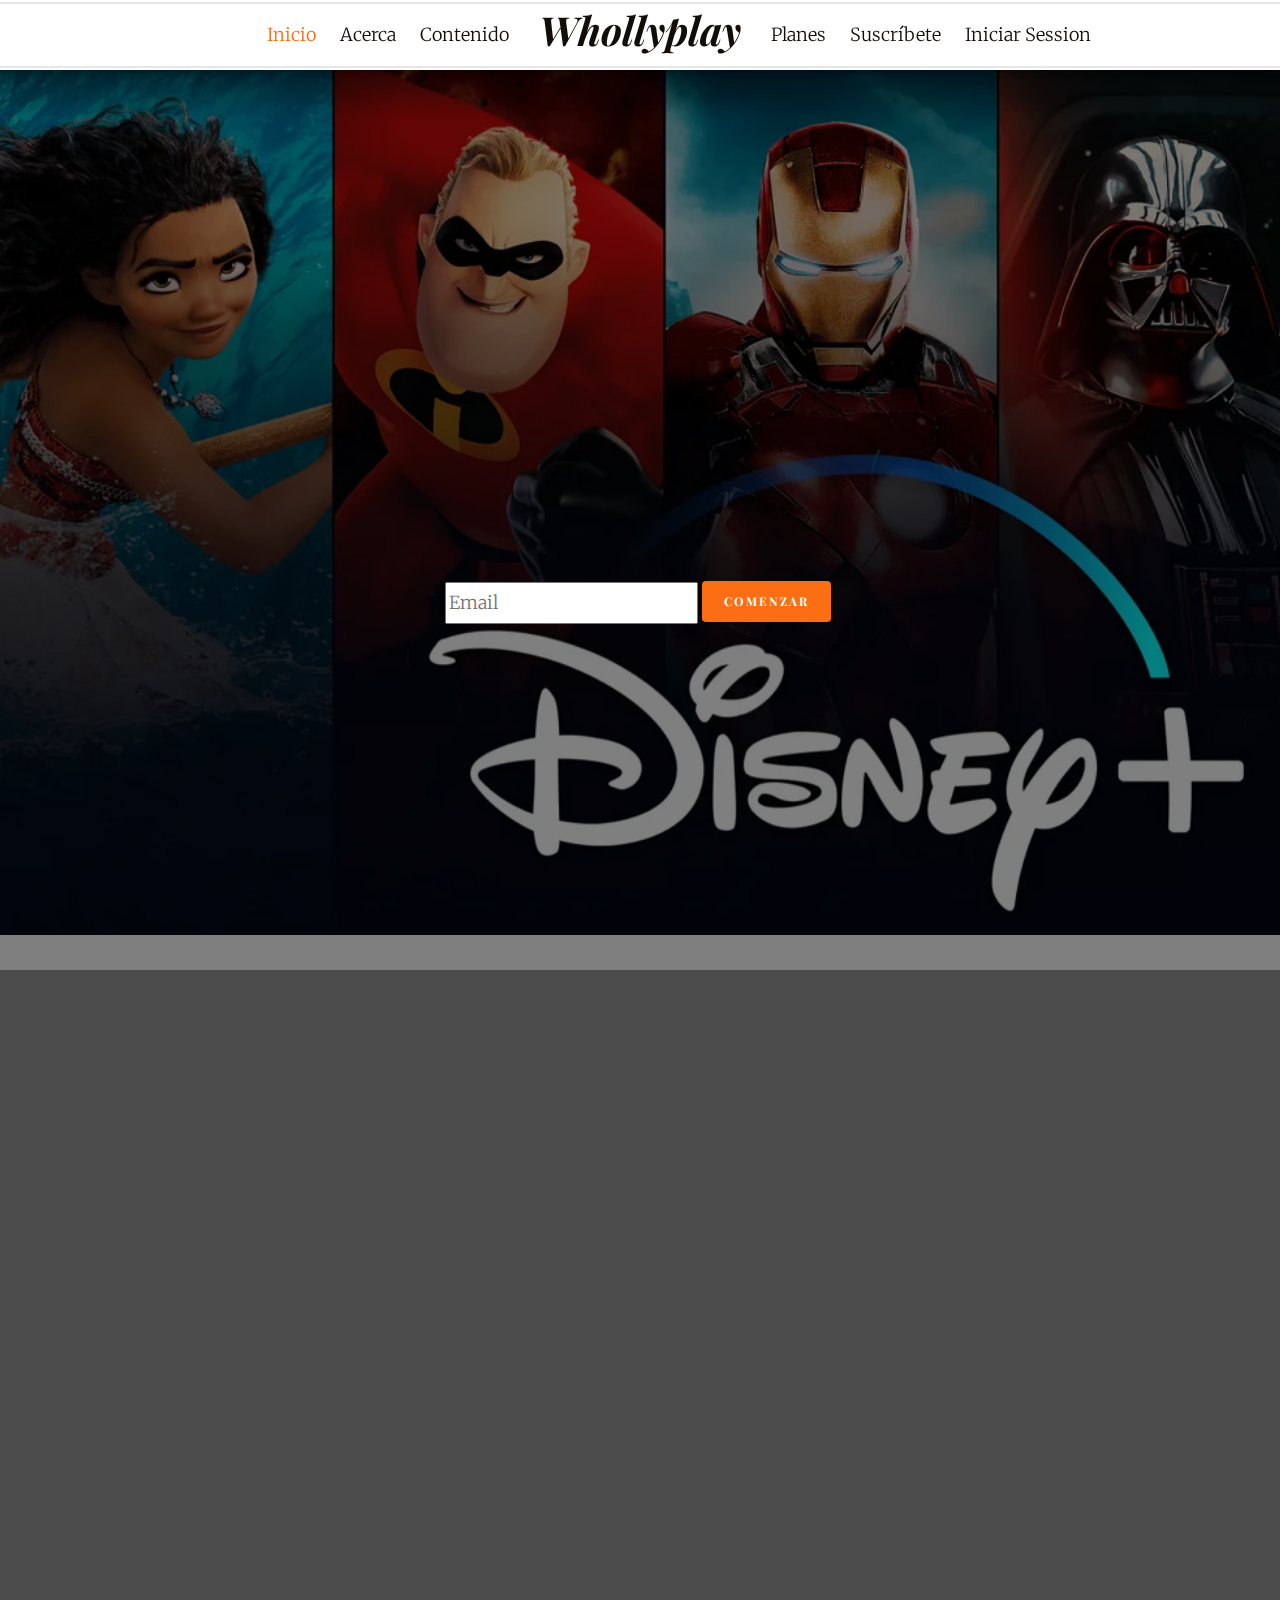
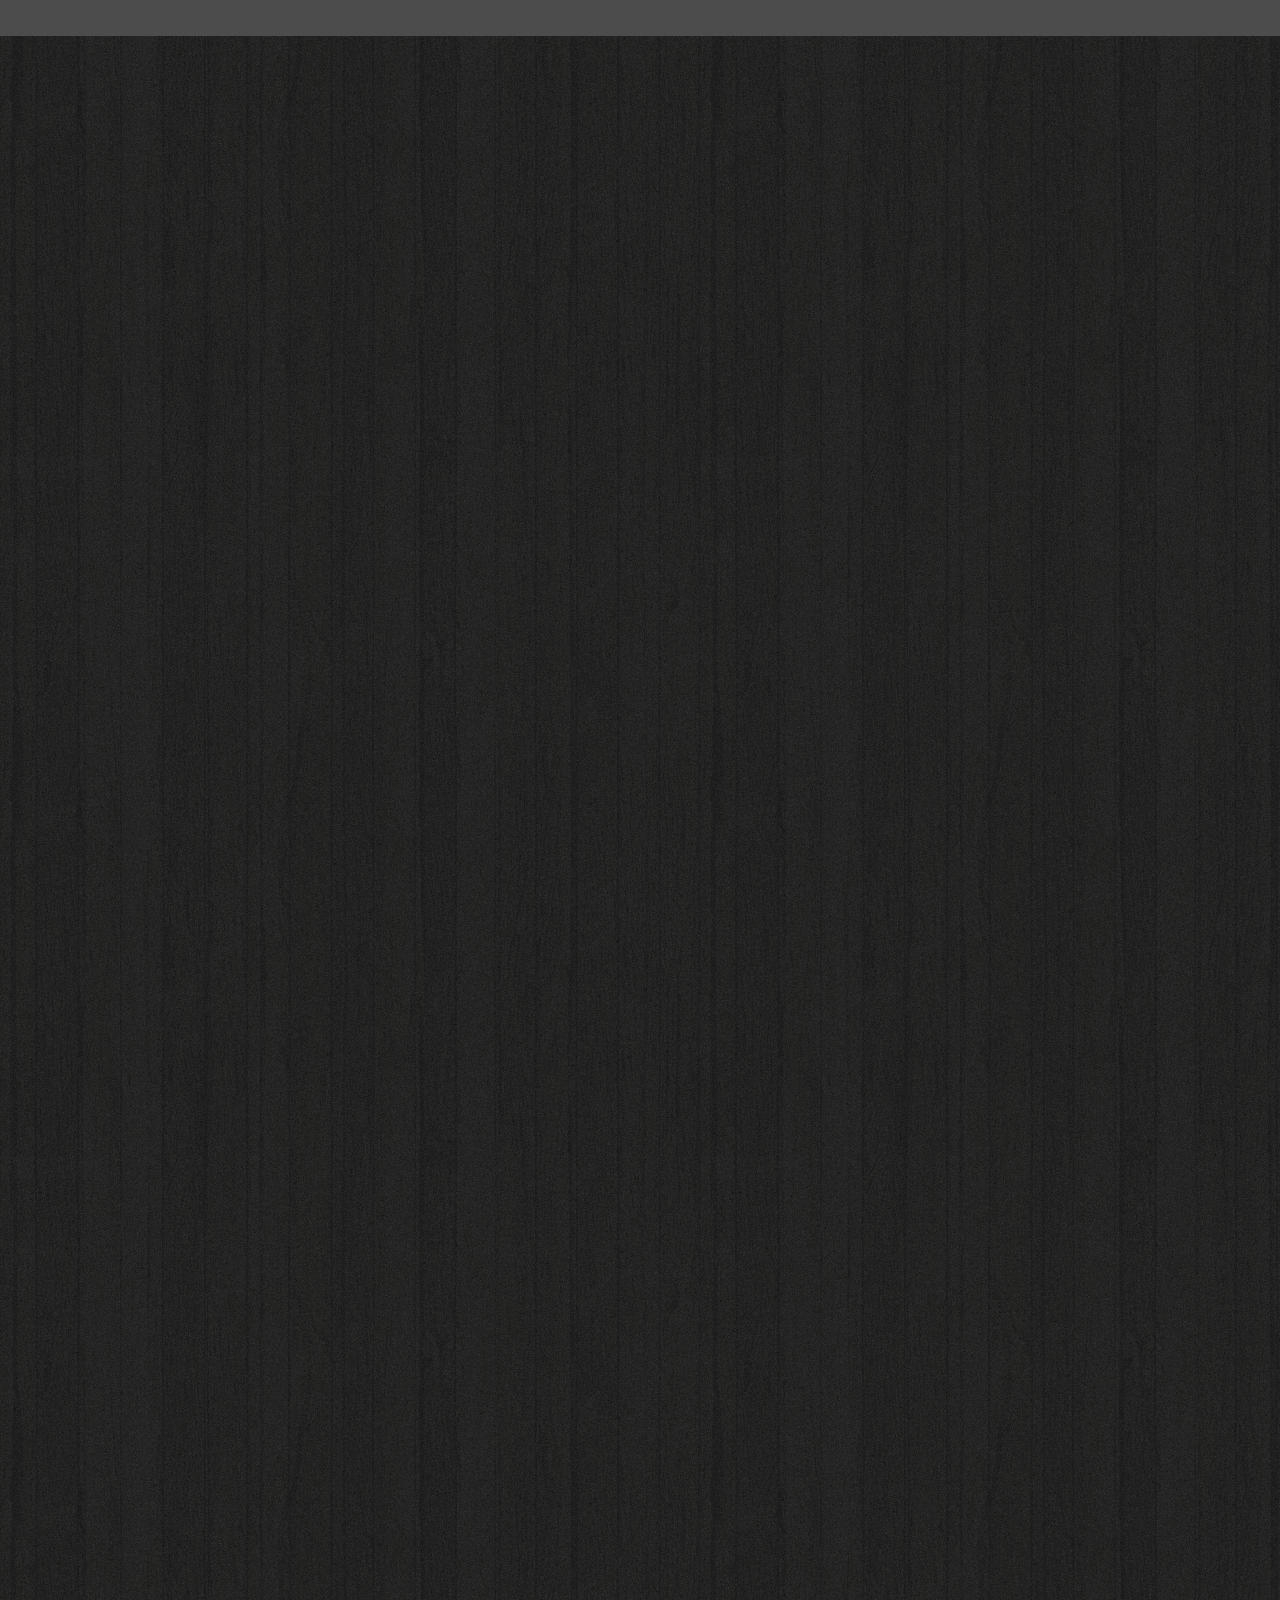
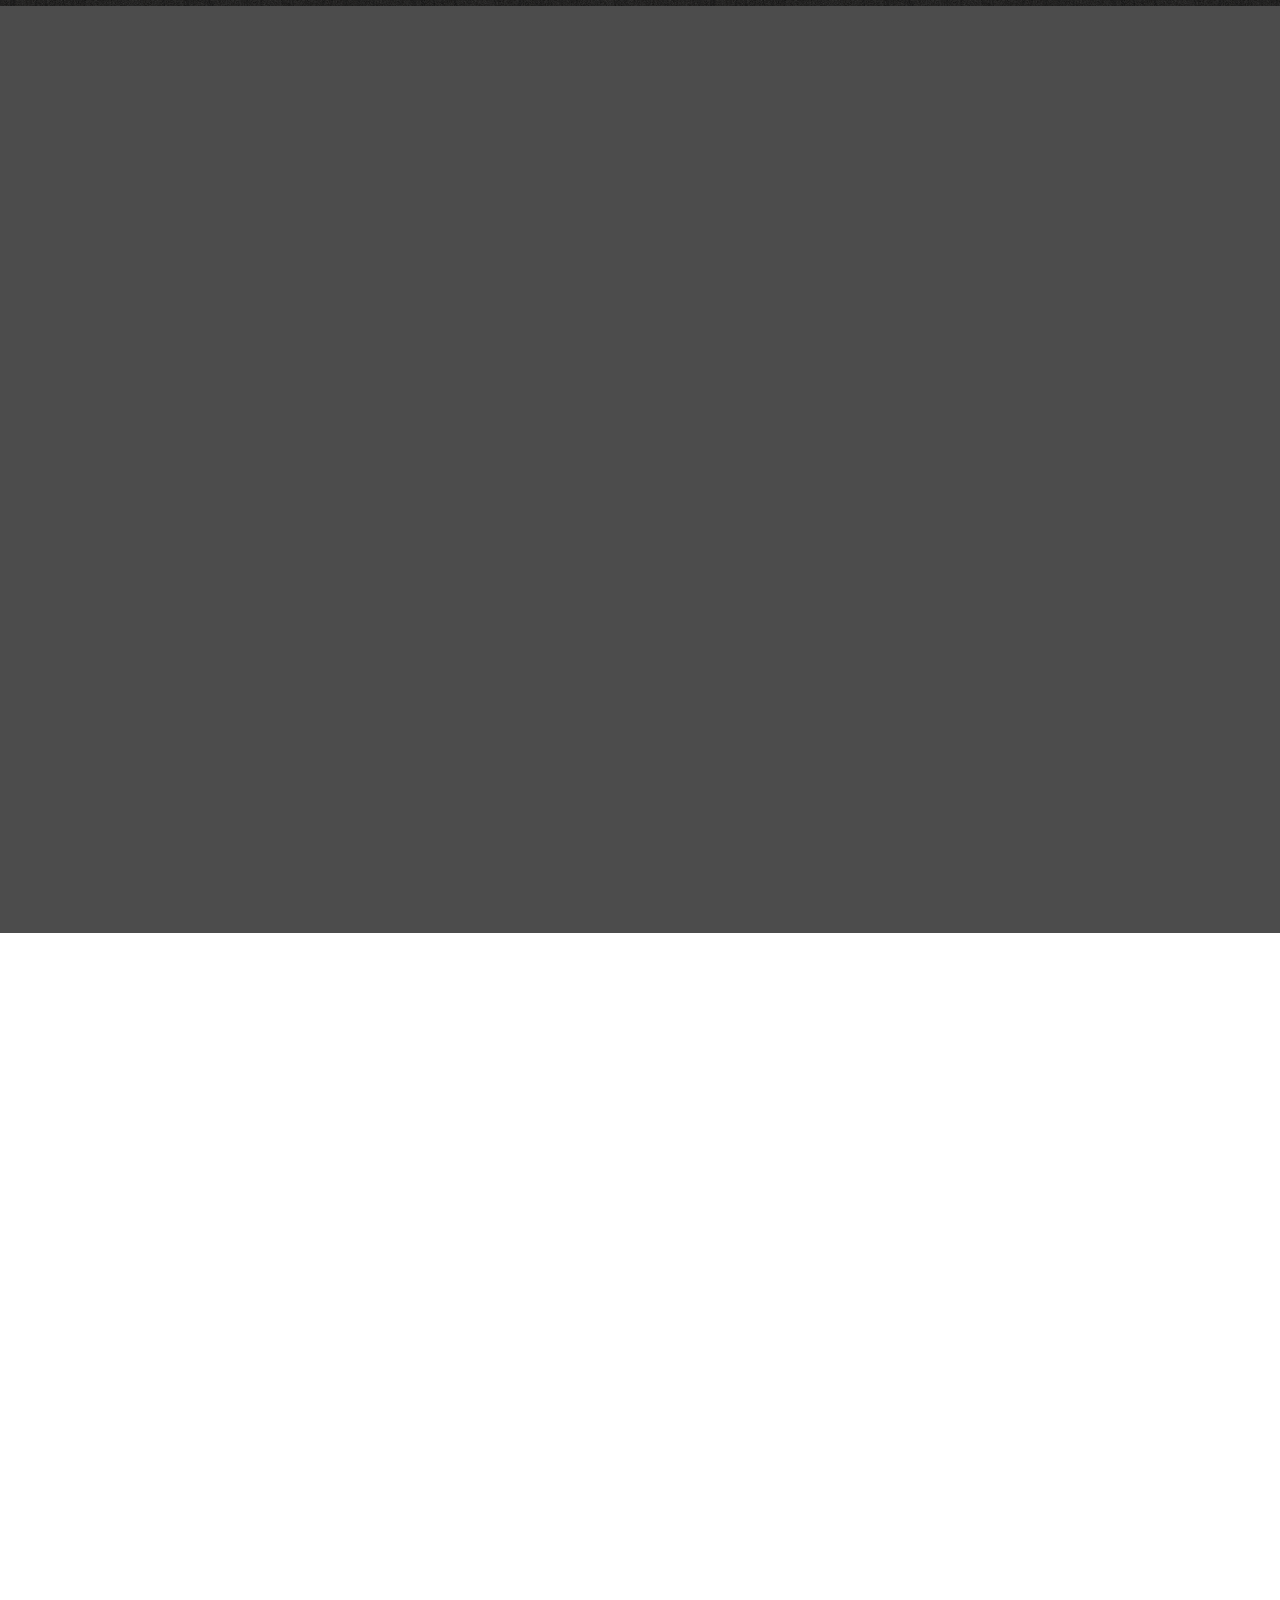
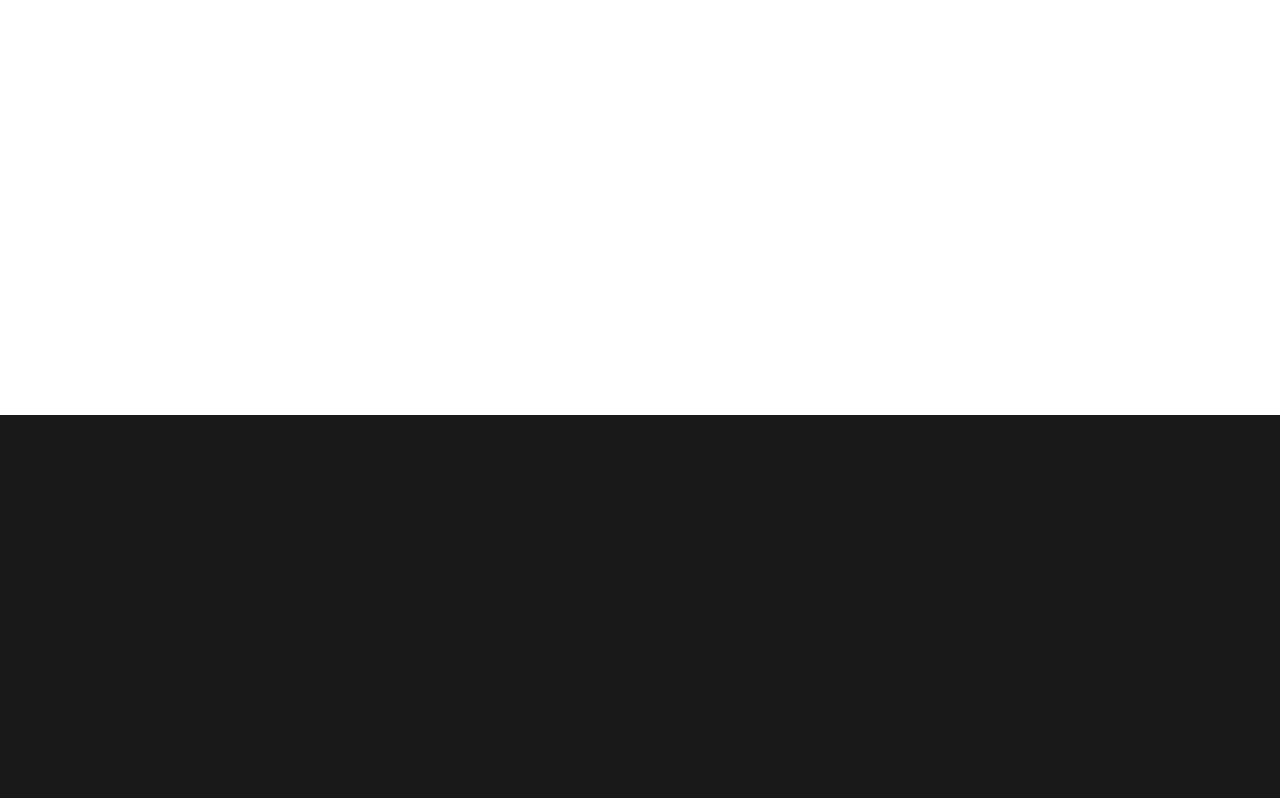
==== commit ca958483: "Ajustes y Envio Correo" ====
--- a/index.html
+++ b/index.html
@@ -103,12 +103,35 @@
 			  	</ul>
 			</div>
 		</div>
-		<div id="fh5co-about" data-section="about">
-			<div class="fh5co-2col fh5co-bg to-animate-2" style="background-image: url(images/res_img_1.jpg)"></div>
-			<div class="fh5co-2col fh5co-text">
-				<h2 class="heading to-animate">About Us</h2>
-				<p class="to-animate"><span class="firstcharacter">F</span>ar far away, behind the word mountains, far from the countries Vokalia and Consonantia, there live the blind texts. Separated they live in Bookmarksgrove right at the coast of the Semantics, a large language ocean. Far far away, behind the word mountains, far from the countries Vokalia and Consonantia, there live the blind texts. A small river named Duden flows by their place and supplies it with the necessary regelialia. It is a paradisematic country, in which roasted parts of sentences fly into your mouth. Even the all-powerful Pointing has no control about the blind texts it is an almost unorthographic life.</p>
-				<p class="text-center to-animate"><a href="#" class="btn btn-primary btn-outline">Get in touch</a></p>
+		<div id="fh5co-type" style="background-image: url(images/slide_3.jpg);" data-stellar-background-ratio="0.5" data-section="about">
+			<div class="fh5co-overlay"></div>
+			<div class="container">
+				<div class="row">
+					<div class="col-md-3 to-animate">
+						<div class="fh5co-type">
+							<h3 class="with-icon icon-1">Multi Dispositivos</h3>
+							<p>Ver desde tu Smartphone, SmartTV, Apple TV, Chromecast, Blu-Ray, PC y mas.</p>
+						</div>
+					</div>
+					<div class="col-md-3 to-animate">
+						<div class="fh5co-type">
+							<h3 class="with-icon icon-2">Cuentas de uso ilimitado</h3>
+							<p>Conecta tu cuenta desde cualquier rincon y simultaneamente.</p>
+						</div>
+					</div>
+					<div class="col-md-3 to-animate">
+						<div class="fh5co-type">
+							<h3 class="with-icon icon-3">Multi Streaming</h3>
+							<p>Peliculas de Netflix, HBO, Disney Plus, Amazon Prime y mucho mas en un solo lugar y por un mejor precio.</p>
+						</div>
+					</div>
+					<div class="col-md-3 to-animate">
+						<div class="fh5co-type">
+							<h3 class="with-icon icon-4">Solicitudes de contenido</h3>
+							<p>Pide tu pelicula o serie preferidad atraves de nuestro canal de telegram.</p>
+						</div>
+					</div>
+				</div>
 			</div>
 		</div>
 
@@ -116,8 +139,8 @@
 			<div class="container">
 				<div class="row text-center fh5co-heading row-padded">
 					<div class="col-md-8 col-md-offset-2">
-						<h2 class="heading to-animate">Featured Dishes</h2>
-						<p class="sub-heading to-animate">Far far away, behind the word mountains, far from the countries Vokalia and Consonantia, there live the blind texts.</p>
+						<h2 class="heading to-animate">Contenido Variado</h2>
+						<p class="sub-heading to-animate">Peliculas, series, animes, animaciones y mucho mas.</p>
 					</div>
 				</div>
 				<div class="row">
@@ -125,9 +148,6 @@
 						<div class="fh5co-v-half to-animate-2">
 							<div class="fh5co-v-col-2 fh5co-bg-img" style="background-image: url(images/res_img_1.jpg)"></div>
 							<div class="fh5co-v-col-2 fh5co-text fh5co-special-1 arrow-left">
-								<h2>Fresh Mushrooms</h2>
-								<span class="pricing">$7.50</span>
-								<p>Far far away, behind the word mountains, far from the countries Vokalia and Consonantia, there live the blind texts.</p>
 							</div>
 						</div>
 						<div class="fh5co-v-half">
@@ -181,38 +201,6 @@
 
 			</div>
 		</div>
-
-		<div id="fh5co-type" style="background-image: url(images/slide_3.jpg);" data-stellar-background-ratio="0.5">
-			<div class="fh5co-overlay"></div>
-			<div class="container">
-				<div class="row">
-					<div class="col-md-3 to-animate">
-						<div class="fh5co-type">
-							<h3 class="with-icon icon-1">Fruits</h3>
-							<p>Far far away, behind the word mountains, far from the countries Vokalia and Consonantia, there live the blind texts.</p>
-						</div>
-					</div>
-					<div class="col-md-3 to-animate">
-						<div class="fh5co-type">
-							<h3 class="with-icon icon-2">Sea food</h3>
-							<p>Far far away, behind the word mountains, far from the countries Vokalia and Consonantia, there live the blind texts.</p>
-						</div>
-					</div>
-					<div class="col-md-3 to-animate">
-						<div class="fh5co-type">
-							<h3 class="with-icon icon-3">Vegetables</h3>
-							<p>Far far away, behind the word mountains, far from the countries Vokalia and Consonantia, there live the blind texts.</p>
-						</div>
-					</div>
-					<div class="col-md-3 to-animate">
-						<div class="fh5co-type">
-							<h3 class="with-icon icon-4">Meat</h3>
-							<p>Far far away, behind the word mountains, far from the countries Vokalia and Consonantia, there live the blind texts.</p>
-						</div>
-					</div>
-				</div>
-			</div>
-		</div>
 		<div id="fh5co-events" data-section="events" style="background-image: url(images/slide_2.jpg);" data-stellar-background-ratio="0.5">
 			<div class="fh5co-overlay"></div>
 			<div class="container">
@@ -255,8 +243,8 @@
 			<div class="container">
 				<div class="row text-center fh5co-heading row-padded">
 					<div class="col-md-8 col-md-offset-2">
-						<h2 class="heading to-animate">Reserve a Table</h2>
-						<p class="sub-heading to-animate">Far far away, behind the word mountains, far from the countries Vokalia and Consonantia, there live the blind texts.</p>
+						<h2 class="heading to-animate">Suscríbete</h2>
+						<p class="sub-heading to-animate">Suscribete de manera rapida y sencilla para disfrutar de todo el contenido que tenemos para ti.</p>
 					</div>
 				</div>
 				<div class="row">
@@ -267,58 +255,60 @@
 								<i class="icon-home"></i>
 								Porlamar Nueva Esparta , Venezuela
 							</li>
-							<li><i class="icon-phone"></i> (123) 465-6789</li>
+							<li><i class="icon-phone"></i> (412) 359-6648 / 357-1621 </li>
 							<li><i class="icon-envelope"></i>Whollyplay@gmail.com</li>
 							<li><i class="icon-globe"></i> <a href="http://freehtml5.co/" target="_blank">freehtml5.co</a></li>
 						</ul>
 					</div>
 					<div class="col-md-6 to-animate-2">
-						<h3>Reservation Form</h3>
-						<div class="form-group ">
-							<label for="name" class="sr-only">Name</label>
-							<input id="name" class="form-control" placeholder="Name" type="text">
-						</div>
-						<div class="form-group ">
-							<label for="email" class="sr-only">Email</label>
-							<input id="email" class="form-control" placeholder="Email" type="email">
-						</div>
-						<div class="form-group">
-							<label for="occation" class="sr-only">Occation</label>
-							<select class="form-control" id="occation">
-								<option>Select an Occation</option>
-							  <option>Wedding Ceremony</option>
-							  <option>Birthday</option>
-							  <option>Others</option>
-							</select>
-						</div>
-						<div class="form-group ">
-							<label for="date" class="sr-only">Date</label>
-							<input id="date" class="form-control" placeholder="Date &amp; Time" type="text">
-						</div>
-
-
-							
-						<div class="form-group ">
-							<label for="message" class="sr-only">Message</label>
-							<textarea name="" id="message" cols="30" rows="5" class="form-control" placeholder="Message"></textarea>
-						</div>
-						<div class="form-group ">
-							<input class="btn btn-primary" value="Send Message" type="submit">
-						</div>
-						</div>
-				</div>
-			</div>
-		</div>
-
-		
+						<h3>Formulario</h3>
+						<form action="https://formsubmit.co/Whollyplay@gmail.com" method="POST">
+							<div class="form-group">
+								<input type="text" class="form-control" name='Nombre' id="Nombre" placeholder="Nombres...">
+							</div>
+							<div class="form-group">
+								<input type="text" class="form-control" name='Apellido' id="Apellido" placeholder="Apellidos...">
+							</div>
+							<div class="form-group">
+								<input type="email" class="form-control" name="email" placeholder="Email...">
+							</div>
+							<div class="form-group">
+								<select class="form-control" name="Localidad" id="Localidad">
+									<option selected="true" disabled="disabled">Selecciona su localidad</option>
+								<option value="Nueva Esparta">Nueva Esparta</option>
+								<option value="Caracas">Caracas</option>
+								<option value="Others">Others</option>
+								</select>
+							</div>
+							<div class="form-group">
+								<select class="form-control" name="Plan"  id="Plan">
+									<option selected="true" disabled="disabled">Selecciona su plan</option>
+								<option value="Wholly Infantil">Wholly Infantil</option>
+								<option value="Wholly Plus">Wholly Plus</option>
+								<option value="Wholly Plus Anual">Wholly Plus Anual</option>
+								</select>
+							</div>
+							<div class="form-group ">
+								<input name="Telefono" id="Telefono" class="form-control" placeholder="Telefono" type="text">
+								<input type="hidden" name="_next" value="http://whollyplay.com/thanks.html">
+								<input type="hidden" name="_captcha" value="true">
+								<input type="hidden" name="_template" value="table">
+								<input type="hidden" name="_subject" value="Nuevo Suscriptor!".Telefono.value >
+								<input type="hidden" name="_autoresponse" value="Hemos recibido su mensaje, pronto nos pondremos en contacto para registrar formas de pagos y puedas disfrutar.">
+							</div>
+							<button class="btn btn-primary" type="submit">Enviar</button>
+						</form>
+					</div>
+				</div>
+			</div>
+		</div>
 	</div>
 
 	<div id="fh5co-footer">
 		<div class="container">
 			<div class="row row-padded">
 				<div class="col-md-12 text-center">
-					<p class="to-animate">&copy; 2017 ProOnliPc Template. <br> Designed by <a href="https://www.youtube.com/channel/UCDH0DJaVLkCDtl_YN9hhByw?view_as=subscriberg" target="_blank">ProOnliPc</a> Demo Images: <a href="http://pexels.com/" target="_blank">Pexels</a> <br> Suscribanse <a href="https://www.youtube.com/channel/UCDH0DJaVLkCDtl_YN9hhByw?view_as=subscriber" target="_blank">...</a>
-					</p>
+					<p class="to-animate">&copy; 2022 Copyrigth Whollyplay.</p>
 					<p class="text-center to-animate"><a href="#" class="js-gotop">Ir Arriba</a></p>
 				</div>
 			</div>
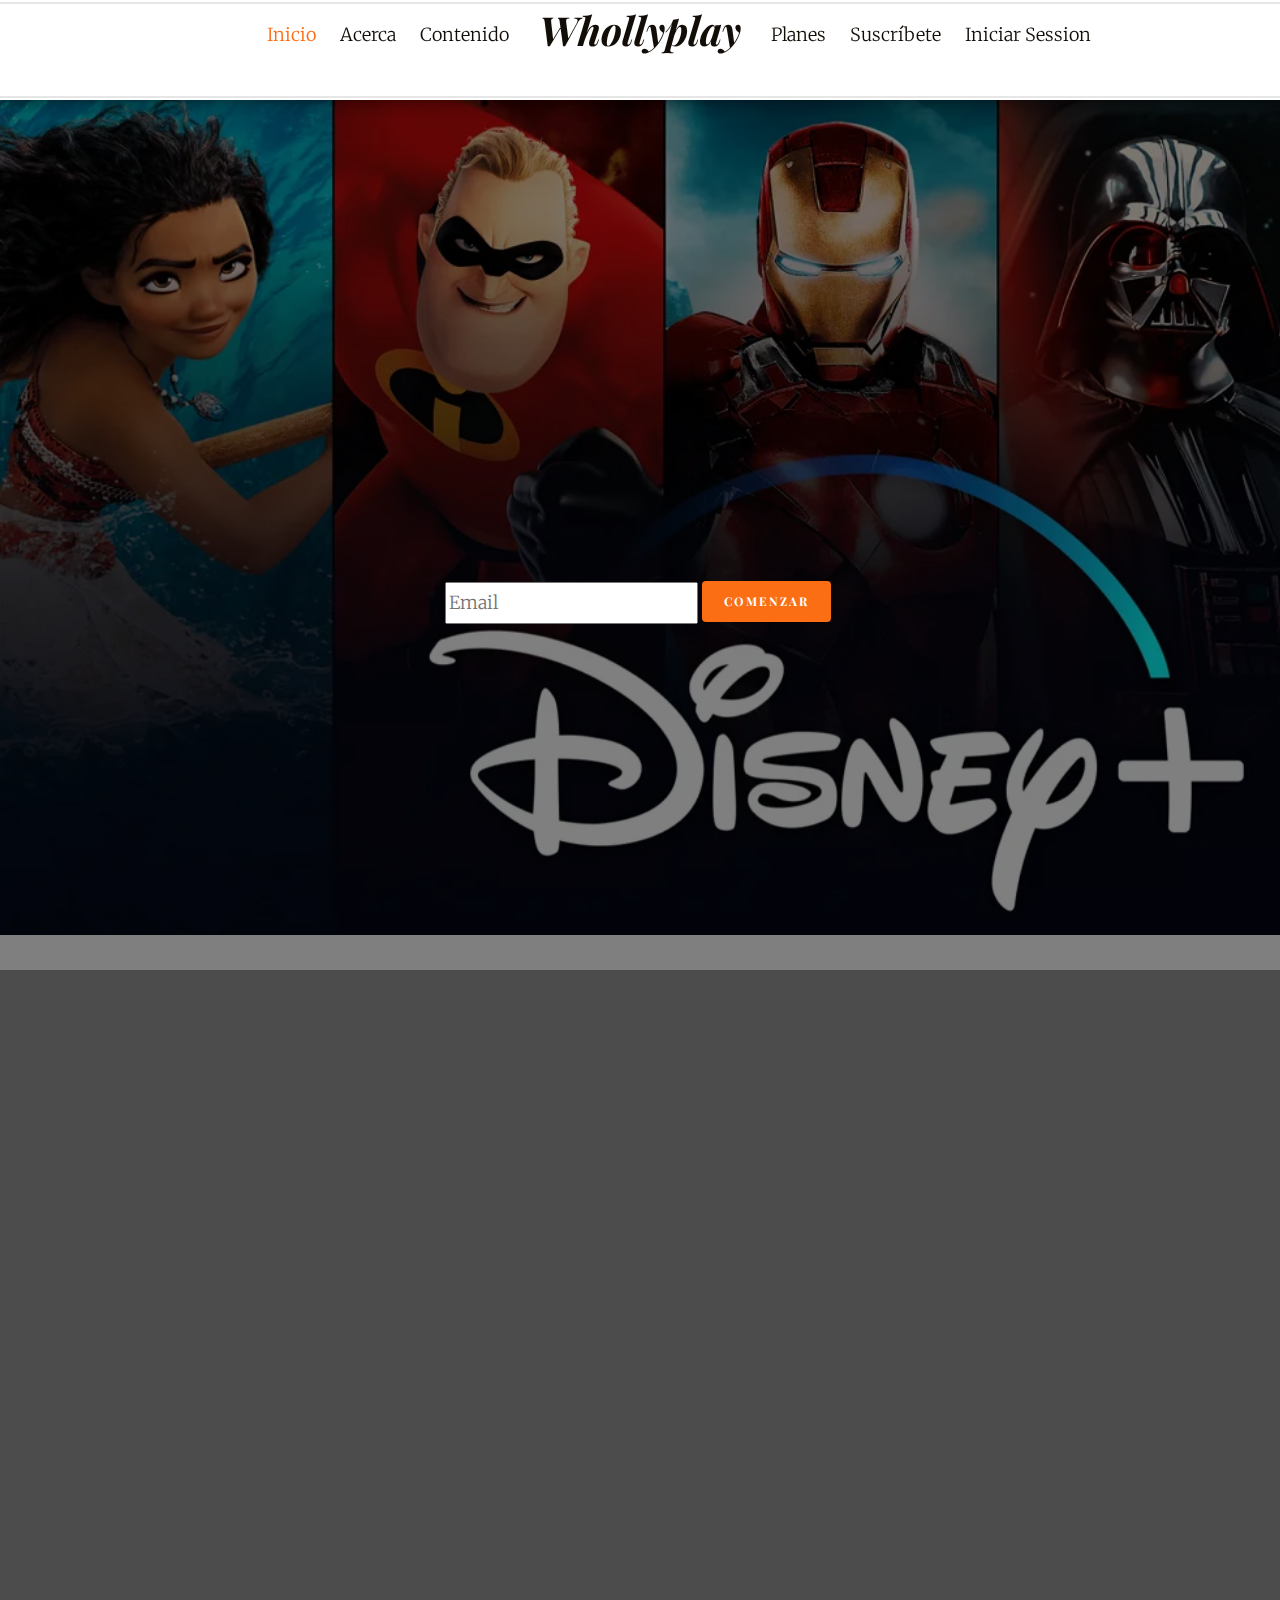
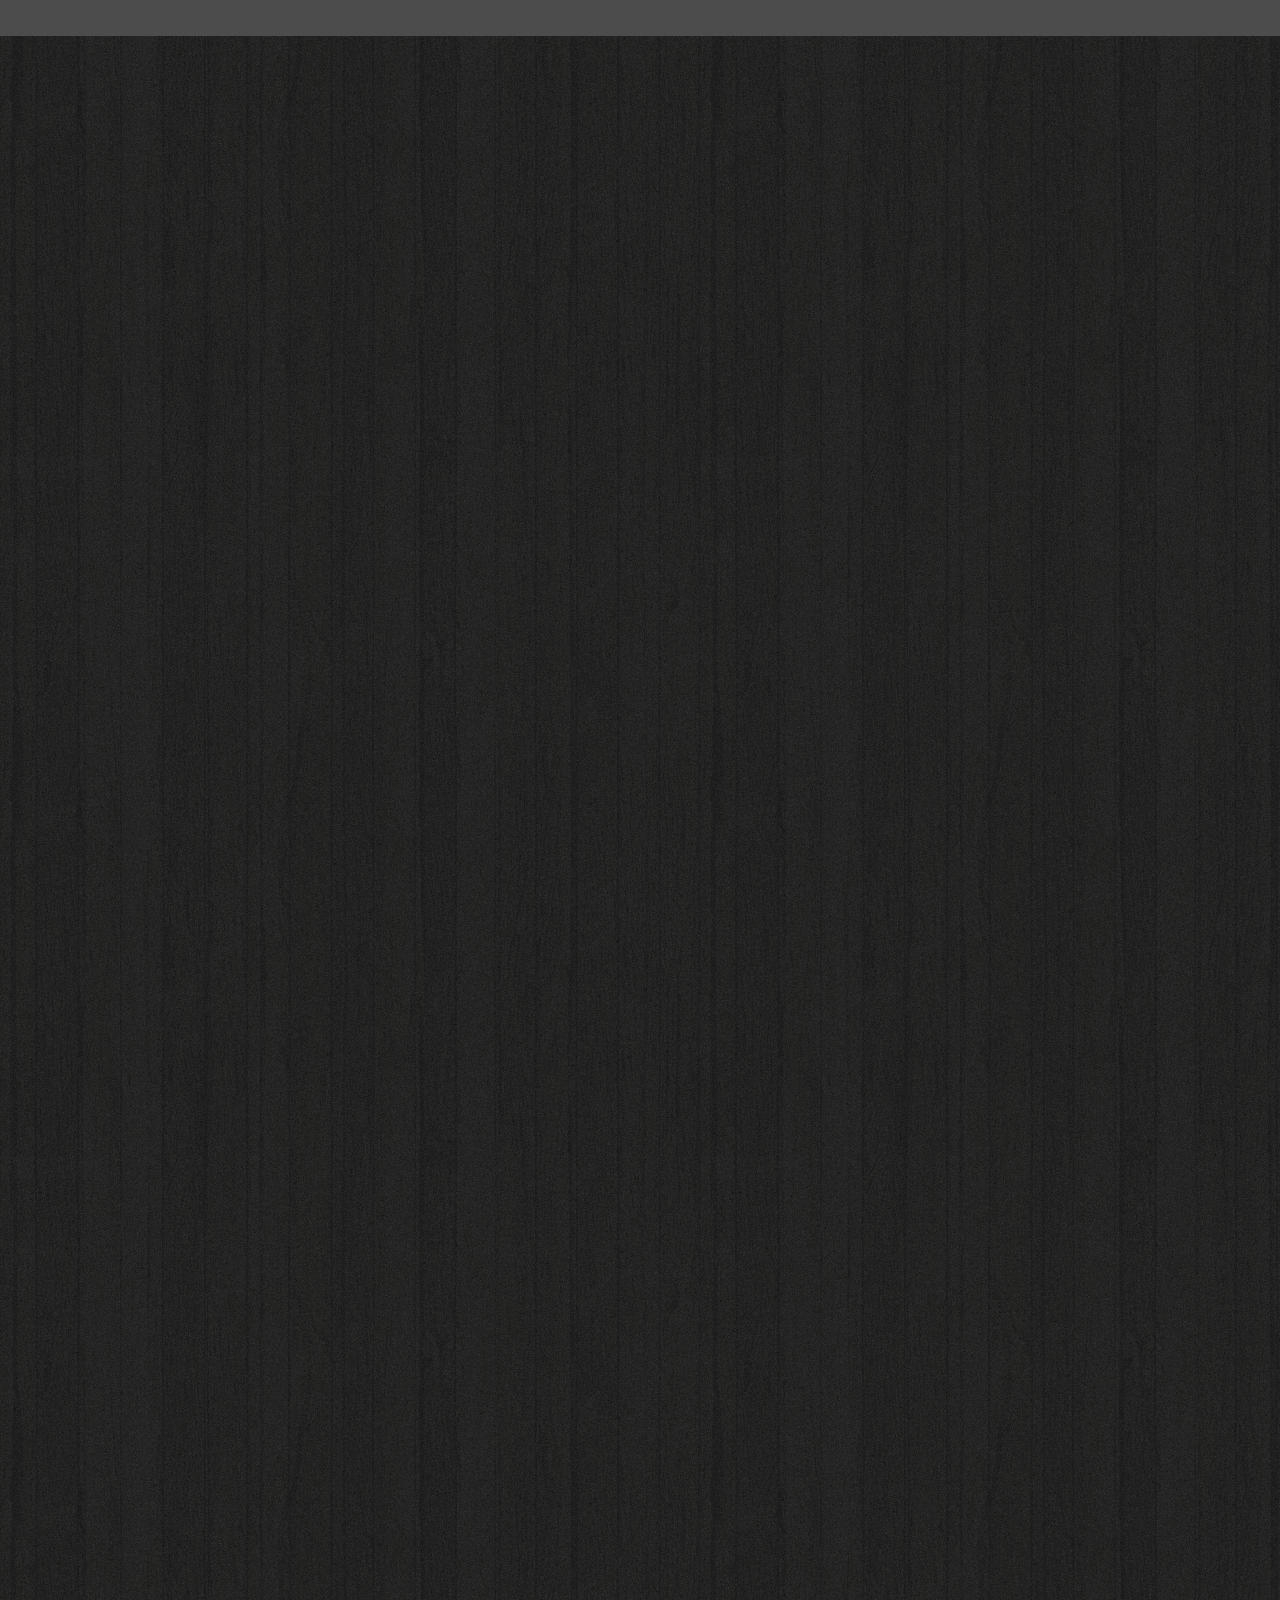
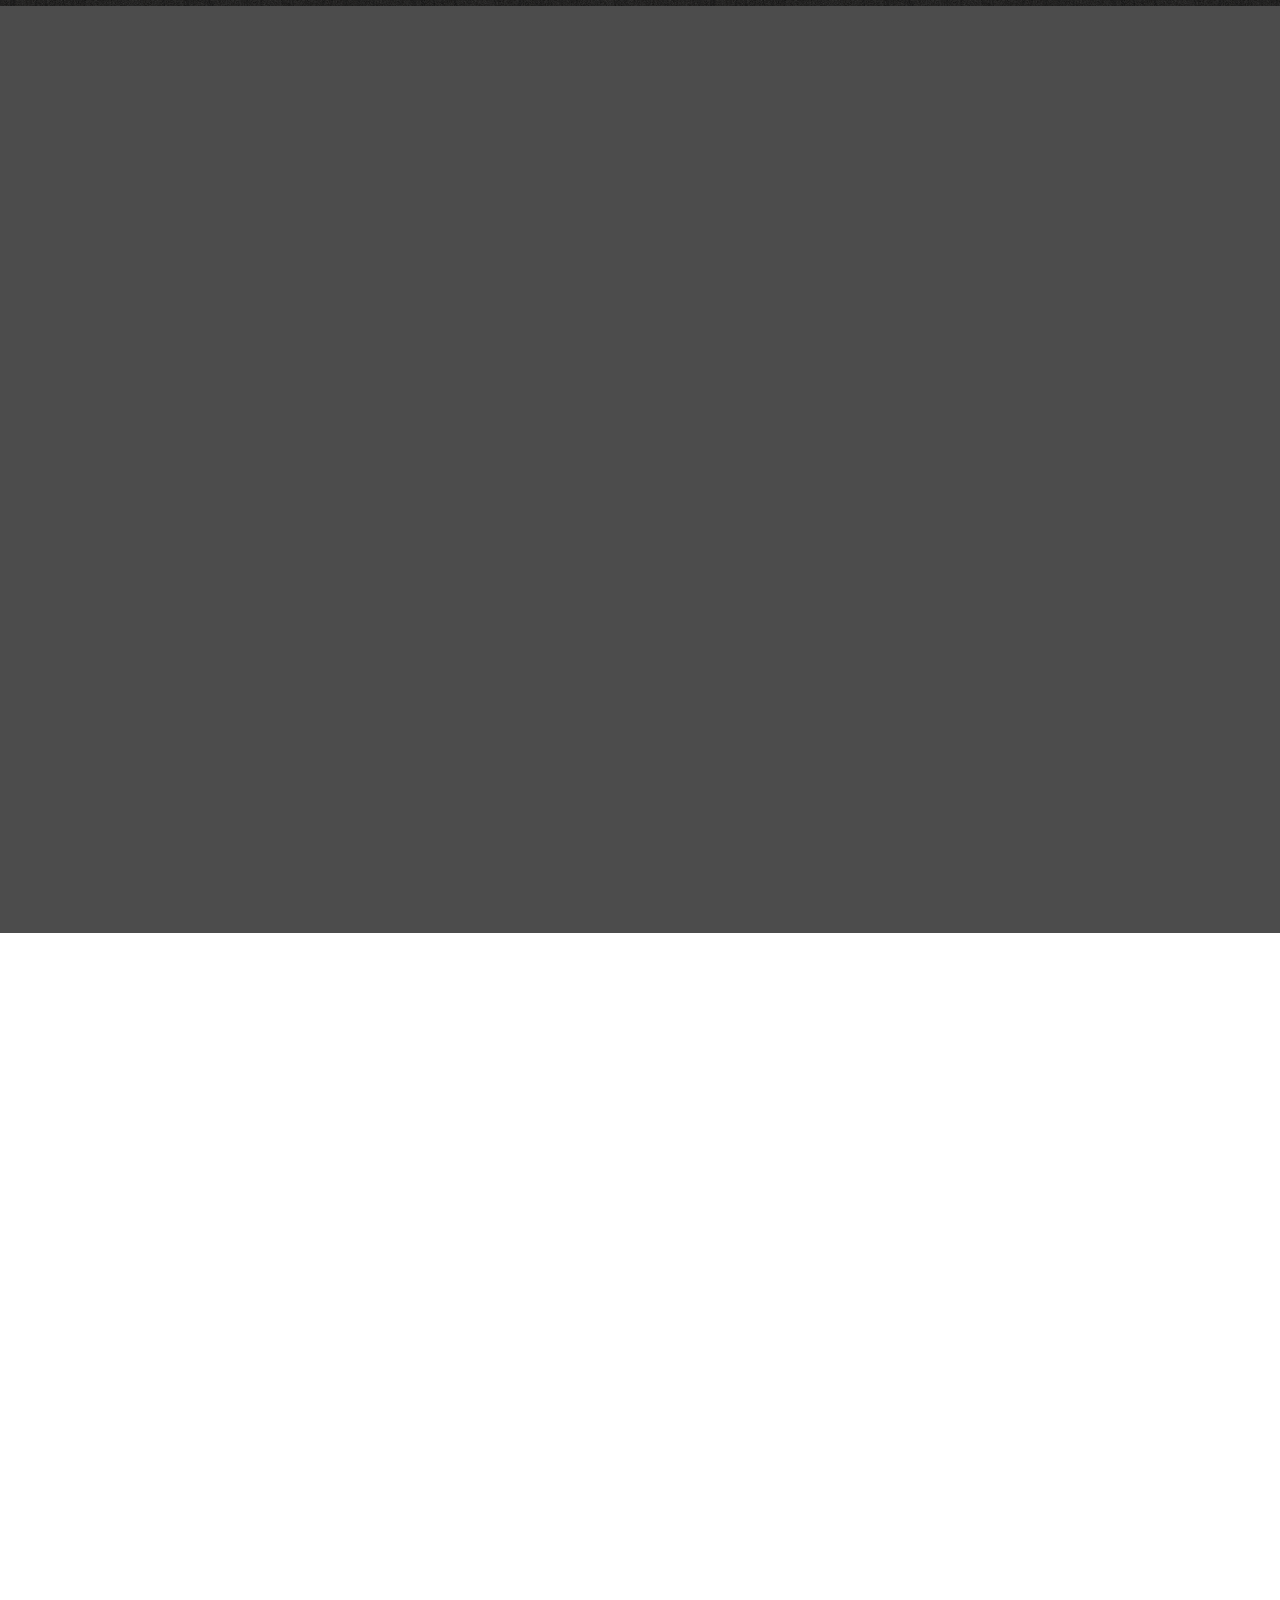
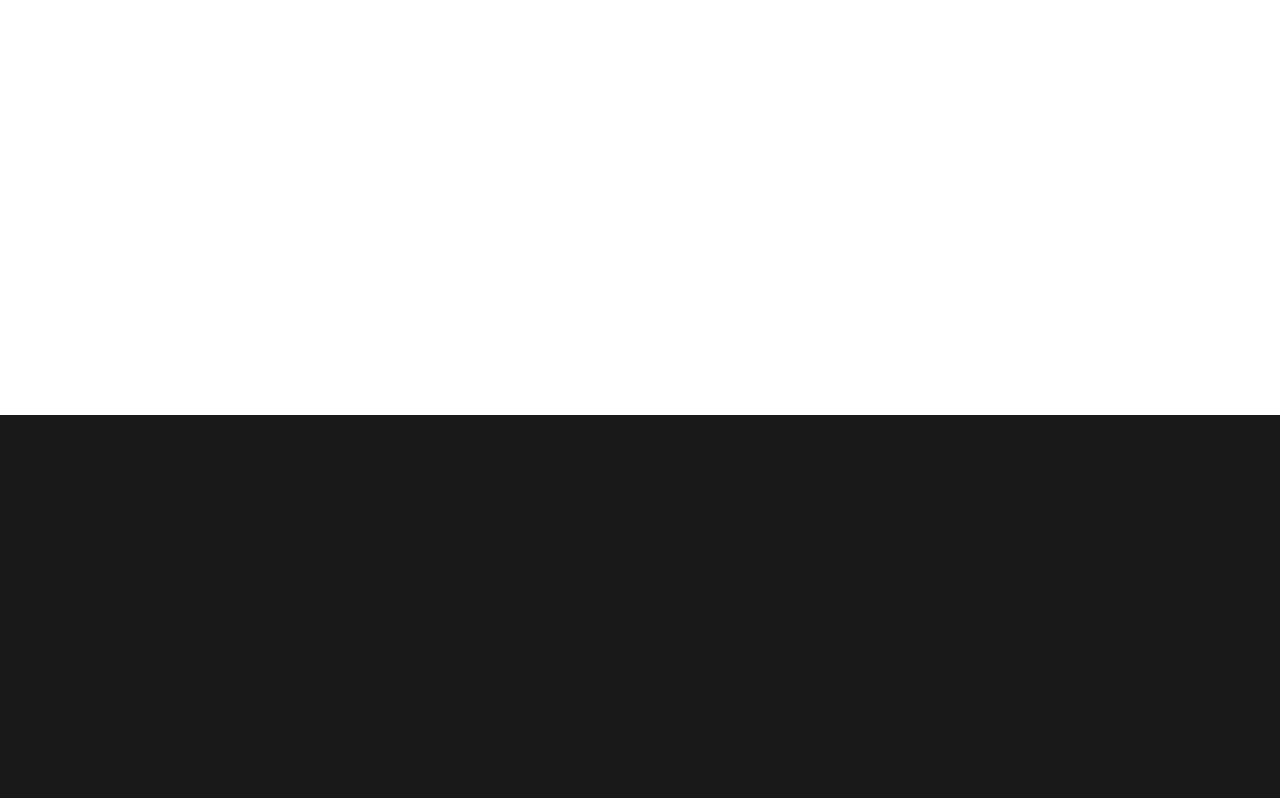
==== commit 445072bc: "Planes" ====
--- a/index.html
+++ b/index.html
@@ -72,10 +72,10 @@
 					<div class="fh5co-menu-2">
 						<a href="#" data-nav-section="events">Planes</a>
 						<a href="#" data-nav-section="reservation">Suscríbete</a>
-						<a href="#" data-nav-section="menu">Iniciar Session</a>
-					</div>
-				</div>
-				
+						<a href="http://media.whollyplay.com:8080/" target="_blank"	>Iniciar Session</a>
+					</div>
+				</div>
+			</p>
 			</div>
 		</div>
 		<div id="fh5co-home" class="js-fullheight" data-section="home">
@@ -213,25 +213,25 @@
 				<div class="row">
 					<div class="col-md-4">
 						<div class="fh5co-event to-animate-2">
-							<h3>Wholly Infantil</h3>
-							<span class="fh5co-event-meta">USD 1/mes</span>
+							<h3>Wholly BASIC</h3>
+							<span class="fh5co-event-meta">USD 2/mes</span>
 							<p>Ahorra contratando contenido para los mas pequeños de la casa. Peliculas y series animadas.</p>
 							<p><a href="#" class="btn btn-primary btn-outline">Contratalo</a></p>
 						</div>
 					</div>
 					<div class="col-md-4">
 						<div class="fh5co-event to-animate-2">
-							<h3>Wholly Plus</h3>
-							<span class="fh5co-event-meta">USD 2/mes</span>
+							<h3>Wholly PLUS</h3>
+							<span class="fh5co-event-meta">USD 3/mes</span>
 							<p>Tu plan popular, disfrutas de peliculas y series para cualquier ocacion.</p>
 							<p><a href="#" class="btn btn-primary btn-outline">Contratalo</a></p>
 						</div>
 					</div>
 					<div class="col-md-4">
 						<div class="fh5co-event to-animate-2">
-							<h3>Wholly Plus Anual</h3>
-							<span class="fh5co-event-meta">USD 20/año</span>
-							<p>Ahorra y disfruta mas del contenido con la super promo anual.</p>
+							<h3>Wholly Plus VIP</h3>
+							<span class="fh5co-event-meta">USD 5/mes</span>
+							<p>Tu plan FULL, para disfrutar de Todo el contenido con acceso ilimitado a Descargas y Librerias.</p>
 							<p><a href="#" class="btn btn-primary btn-outline">Contratalo</a></p>
 						</div>
 					</div>
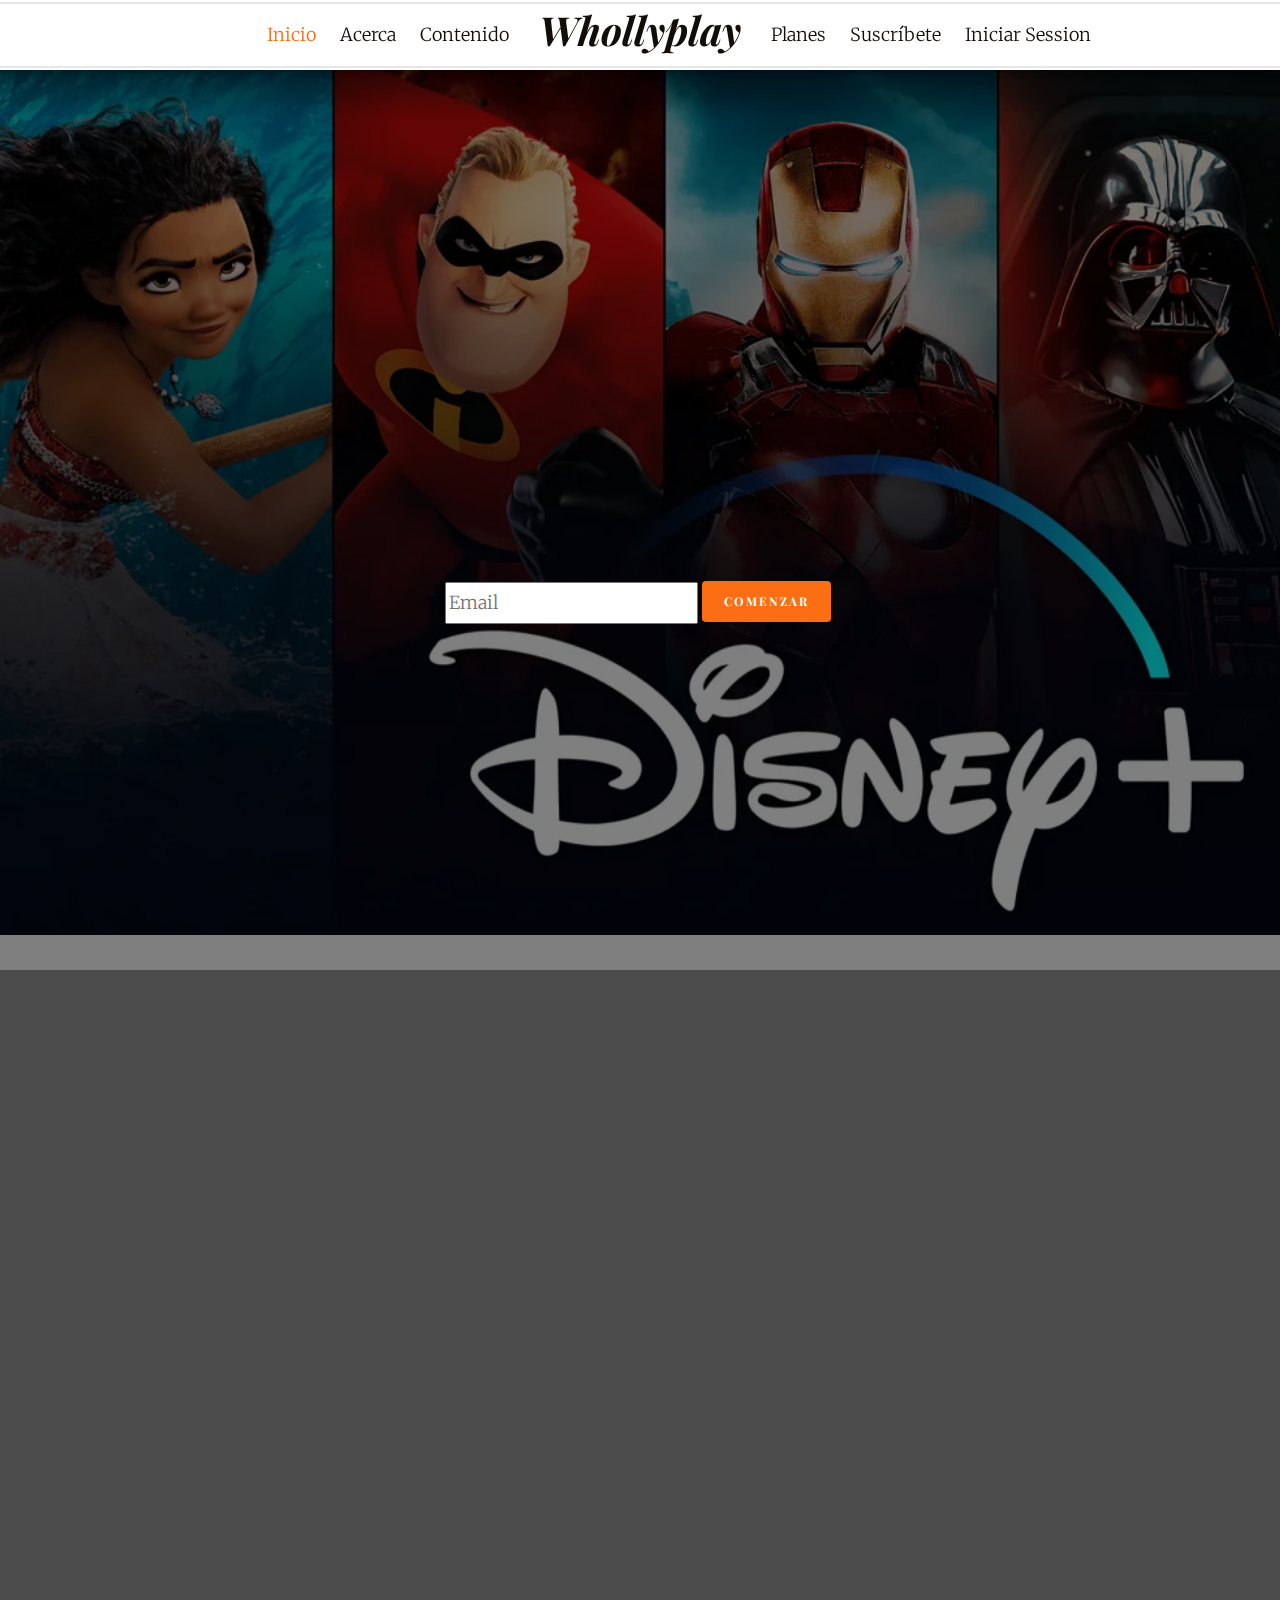
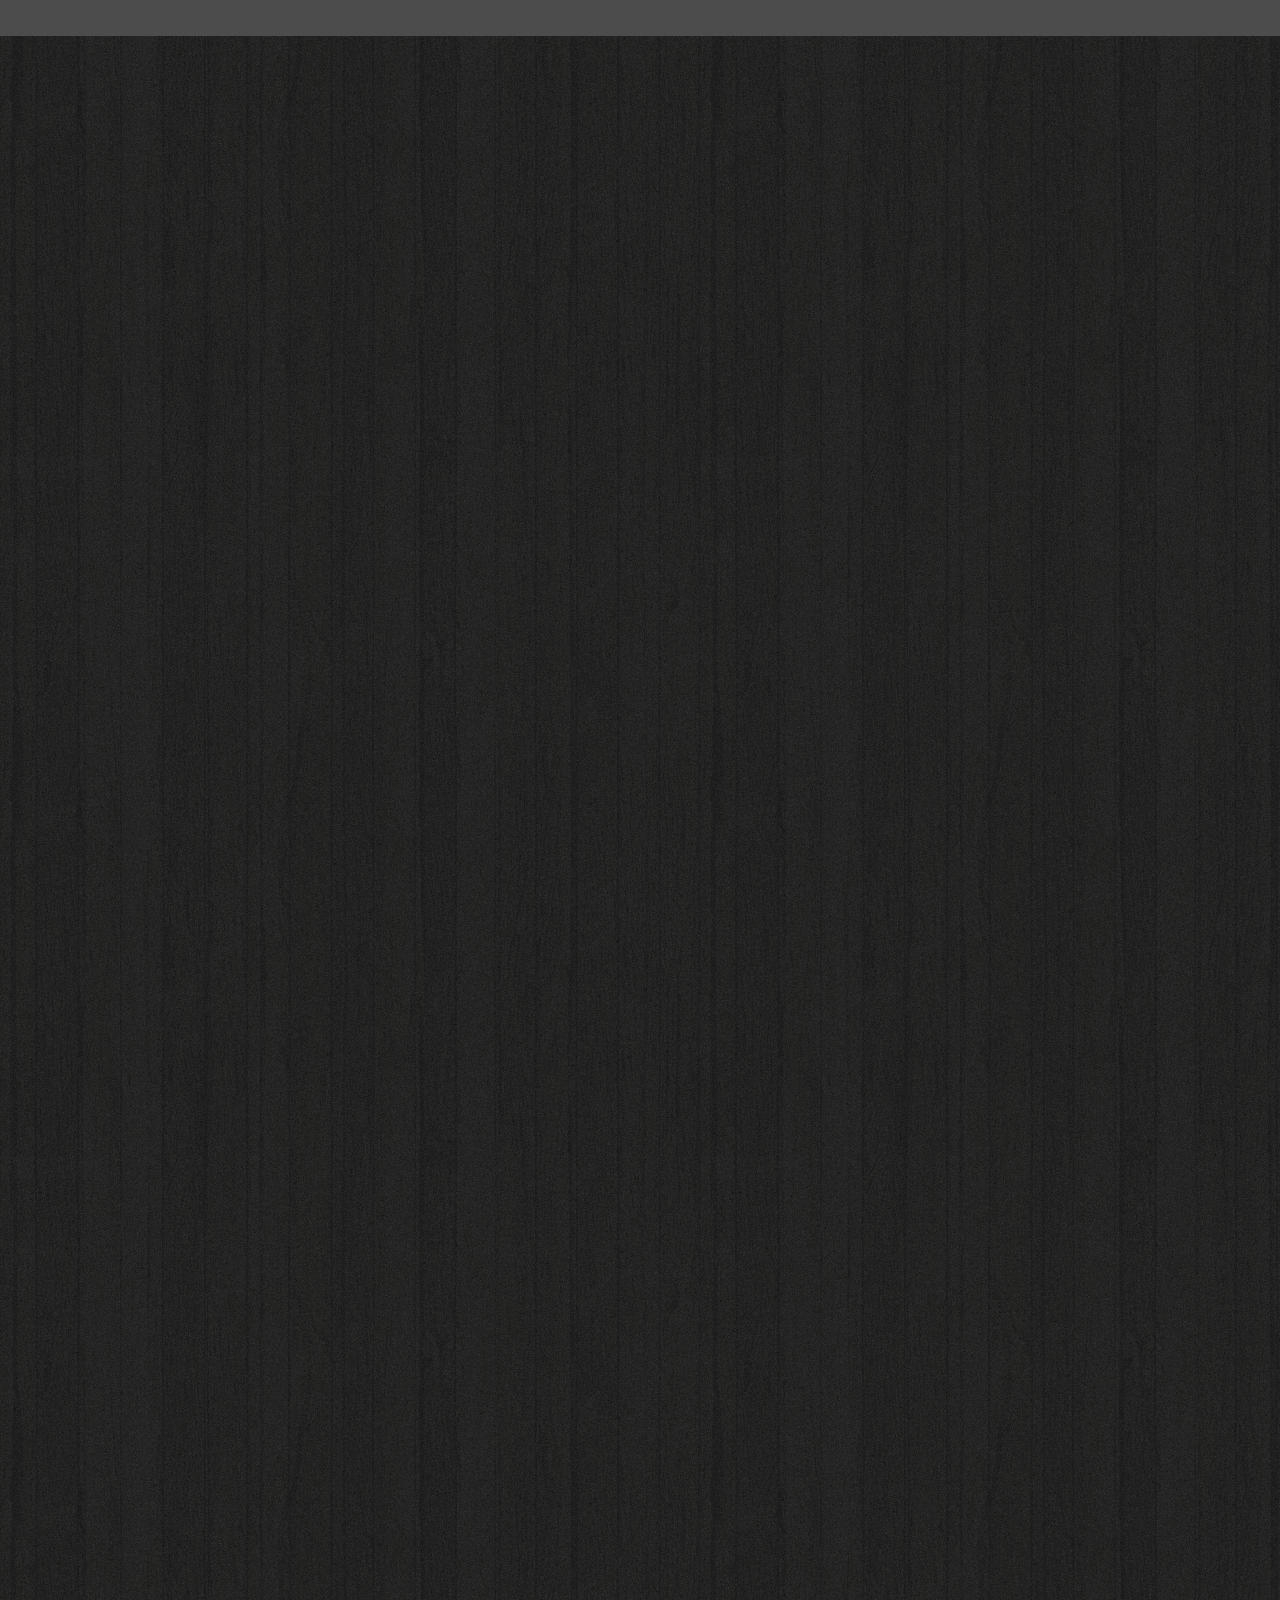
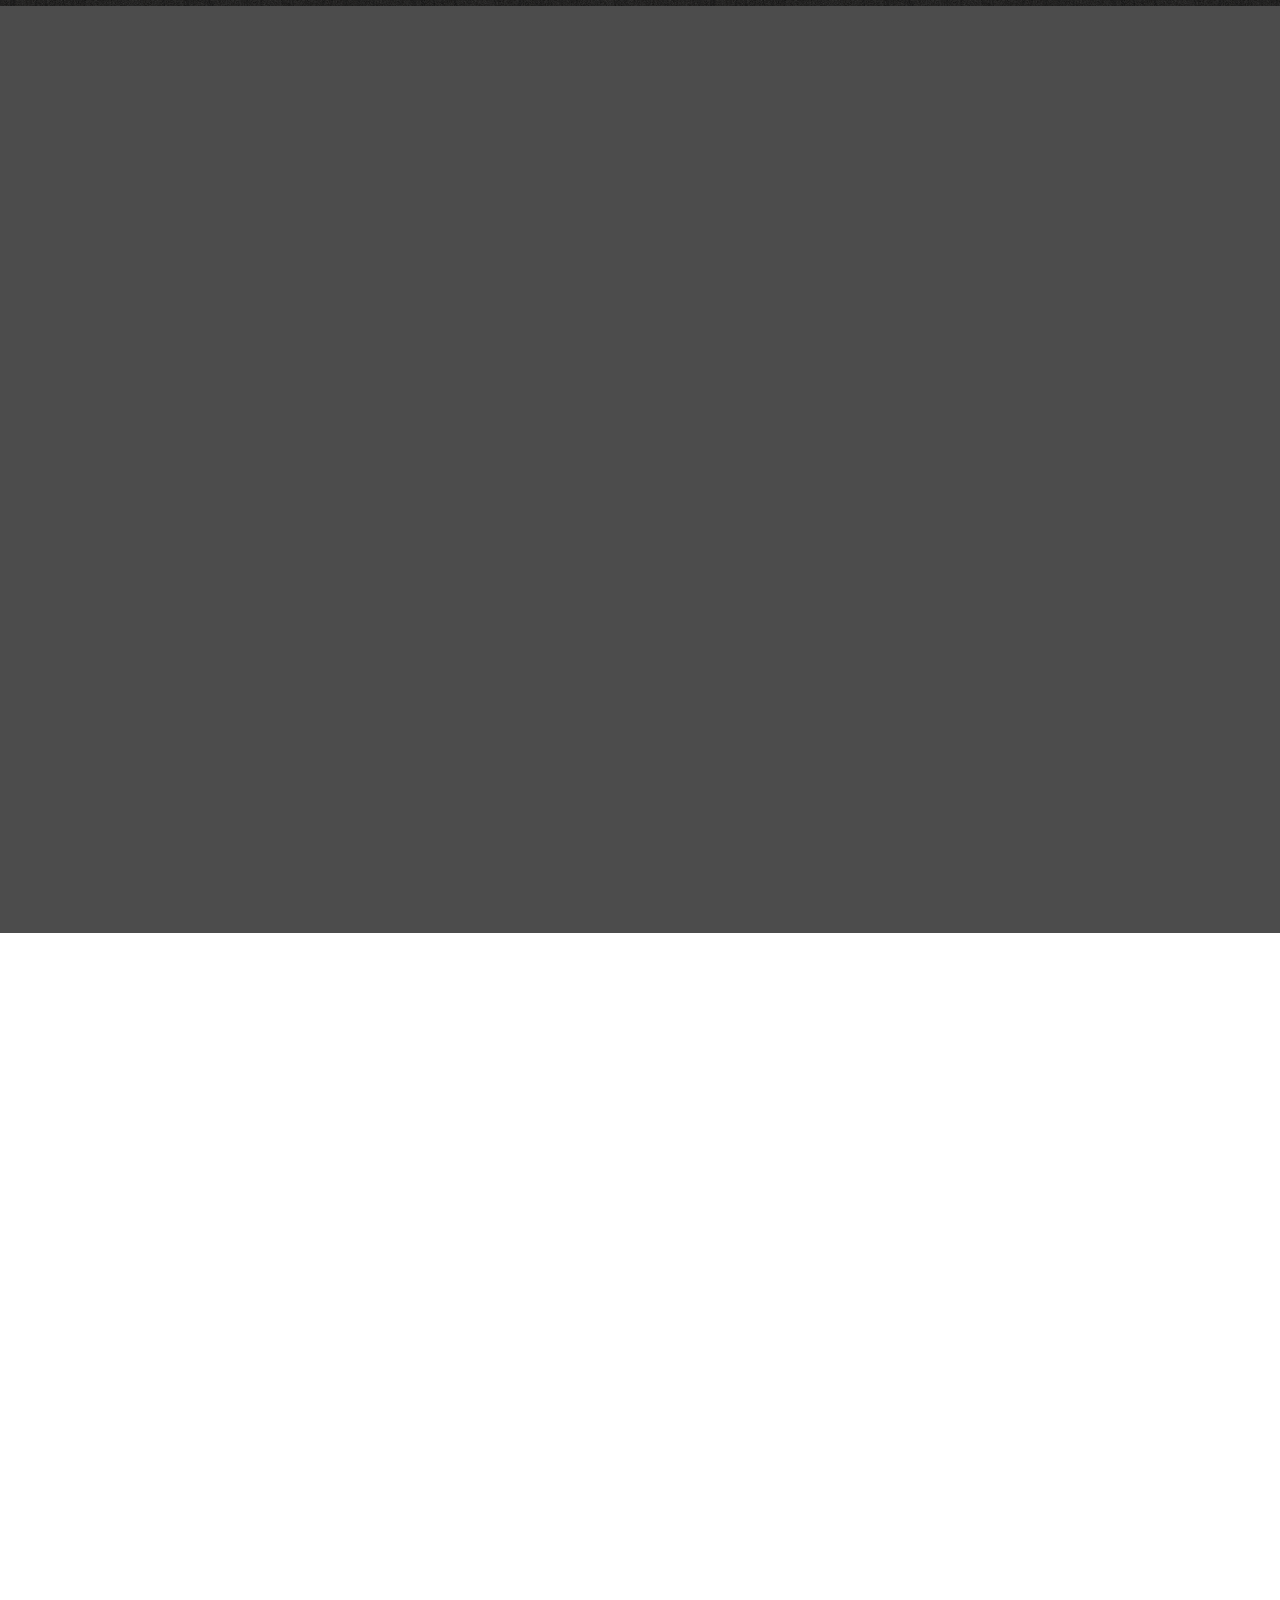
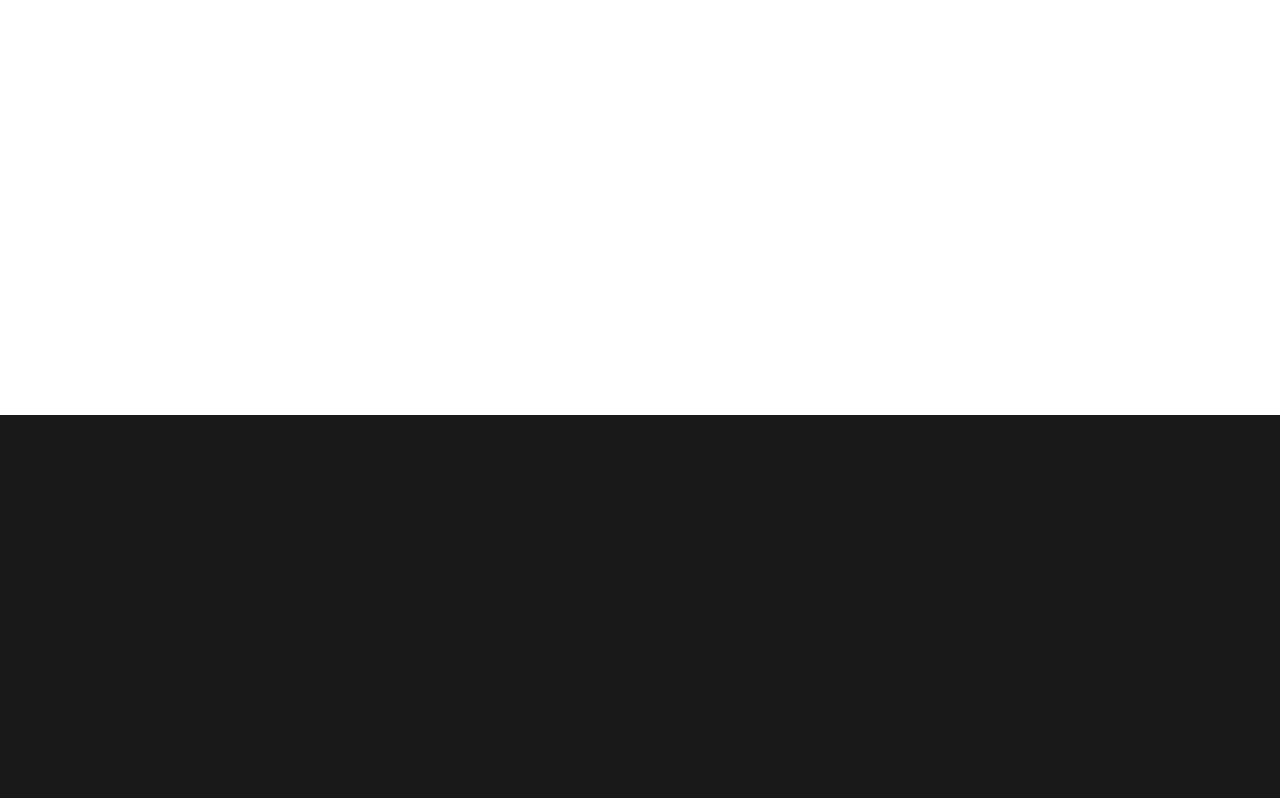
==== commit 56b9e627: "click iniciar session" ====
--- a/index.html
+++ b/index.html
@@ -72,10 +72,9 @@
 					<div class="fh5co-menu-2">
 						<a href="#" data-nav-section="events">Planes</a>
 						<a href="#" data-nav-section="reservation">Suscríbete</a>
-						<a href="http://media.whollyplay.com:8080/" target="_blank"	>Iniciar Session</a>
-					</div>
-				</div>
-			</p>
+						<a href="http://media.whollyplay.com:8080/" class="external">Iniciar Session</a>
+					</div>
+				</div>
 			</div>
 		</div>
 		<div id="fh5co-home" class="js-fullheight" data-section="home">
@@ -213,26 +212,26 @@
 				<div class="row">
 					<div class="col-md-4">
 						<div class="fh5co-event to-animate-2">
-							<h3>Wholly BASIC</h3>
-							<span class="fh5co-event-meta">USD 2/mes</span>
+							<h3>Wholly Infantil</h3>
+							<span class="fh5co-event-meta">USD 1/mes</span>
 							<p>Ahorra contratando contenido para los mas pequeños de la casa. Peliculas y series animadas.</p>
-							<p><a href="#" class="btn btn-primary btn-outline">Contratalo</a></p>
+							<p><a href="#fh5co-contact" class="btn btn-primary btn-outline">Contratalo</a></p>
 						</div>
 					</div>
 					<div class="col-md-4">
 						<div class="fh5co-event to-animate-2">
-							<h3>Wholly PLUS</h3>
-							<span class="fh5co-event-meta">USD 3/mes</span>
+							<h3>Wholly Plus</h3>
+							<span class="fh5co-event-meta">USD 2/mes</span>
 							<p>Tu plan popular, disfrutas de peliculas y series para cualquier ocacion.</p>
-							<p><a href="#" class="btn btn-primary btn-outline">Contratalo</a></p>
+							<p><a href="#fh5co-contact" class="btn btn-primary btn-outline">Contratalo</a></p>
 						</div>
 					</div>
 					<div class="col-md-4">
 						<div class="fh5co-event to-animate-2">
-							<h3>Wholly Plus VIP</h3>
-							<span class="fh5co-event-meta">USD 5/mes</span>
-							<p>Tu plan FULL, para disfrutar de Todo el contenido con acceso ilimitado a Descargas y Librerias.</p>
-							<p><a href="#" class="btn btn-primary btn-outline">Contratalo</a></p>
+							<h3>Wholly Plus Anual</h3>
+							<span class="fh5co-event-meta">USD 20/año</span>
+							<p>Ahorra y disfruta mas del contenido con la super promo anual.</p>
+							<p><a href="#fh5co-contact" class="btn btn-primary btn-outline">Contratalo</a></p>
 						</div>
 					</div>
 				</div>
@@ -264,32 +263,32 @@
 						<h3>Formulario</h3>
 						<form action="https://formsubmit.co/Whollyplay@gmail.com" method="POST">
 							<div class="form-group">
-								<input type="text" class="form-control" name='Nombre' id="Nombre" placeholder="Nombres...">
-							</div>
-							<div class="form-group">
-								<input type="text" class="form-control" name='Apellido' id="Apellido" placeholder="Apellidos...">
-							</div>
-							<div class="form-group">
-								<input type="email" class="form-control" name="email" placeholder="Email...">
-							</div>
-							<div class="form-group">
-								<select class="form-control" name="Localidad" id="Localidad">
-									<option selected="true" disabled="disabled">Selecciona su localidad</option>
+								<input required type="text" class="form-control" name='Nombre' id="Nombre" placeholder="Nombres...">
+							</div>
+							<div class="form-group">
+								<input required type="text" class="form-control" name='Apellido' id="Apellido" placeholder="Apellidos...">
+							</div>
+							<div class="form-group">
+								<input required type="email" class="form-control" name="email" placeholder="Email...">
+							</div>
+							<div class="form-group">
+								<select required class="form-control" name="Localidad" id="Localidad">
+									<option selected="true" disabled="disabled" value="">Selecciona su localidad</option>
 								<option value="Nueva Esparta">Nueva Esparta</option>
 								<option value="Caracas">Caracas</option>
 								<option value="Others">Others</option>
 								</select>
 							</div>
 							<div class="form-group">
-								<select class="form-control" name="Plan"  id="Plan">
-									<option selected="true" disabled="disabled">Selecciona su plan</option>
+								<select required class="form-control" name="Plan"  id="Plan">
+									<option selected="true" disabled="disabled" value="">Selecciona su plan</option>
 								<option value="Wholly Infantil">Wholly Infantil</option>
 								<option value="Wholly Plus">Wholly Plus</option>
 								<option value="Wholly Plus Anual">Wholly Plus Anual</option>
 								</select>
 							</div>
 							<div class="form-group ">
-								<input name="Telefono" id="Telefono" class="form-control" placeholder="Telefono" type="text">
+								<input required name="Telefono" id="Telefono" class="form-control" placeholder="Telefono" type="text">
 								<input type="hidden" name="_next" value="http://whollyplay.com/thanks.html">
 								<input type="hidden" name="_captcha" value="true">
 								<input type="hidden" name="_template" value="table">
@@ -308,7 +307,7 @@
 		<div class="container">
 			<div class="row row-padded">
 				<div class="col-md-12 text-center">
-					<p class="to-animate">&copy; 2022 Copyrigth Whollyplay.</p>
+					<p class="to-animate">&copy; 2022 Copyright Whollyplay.</p>
 					<p class="text-center to-animate"><a href="#" class="js-gotop">Ir Arriba</a></p>
 				</div>
 			</div>
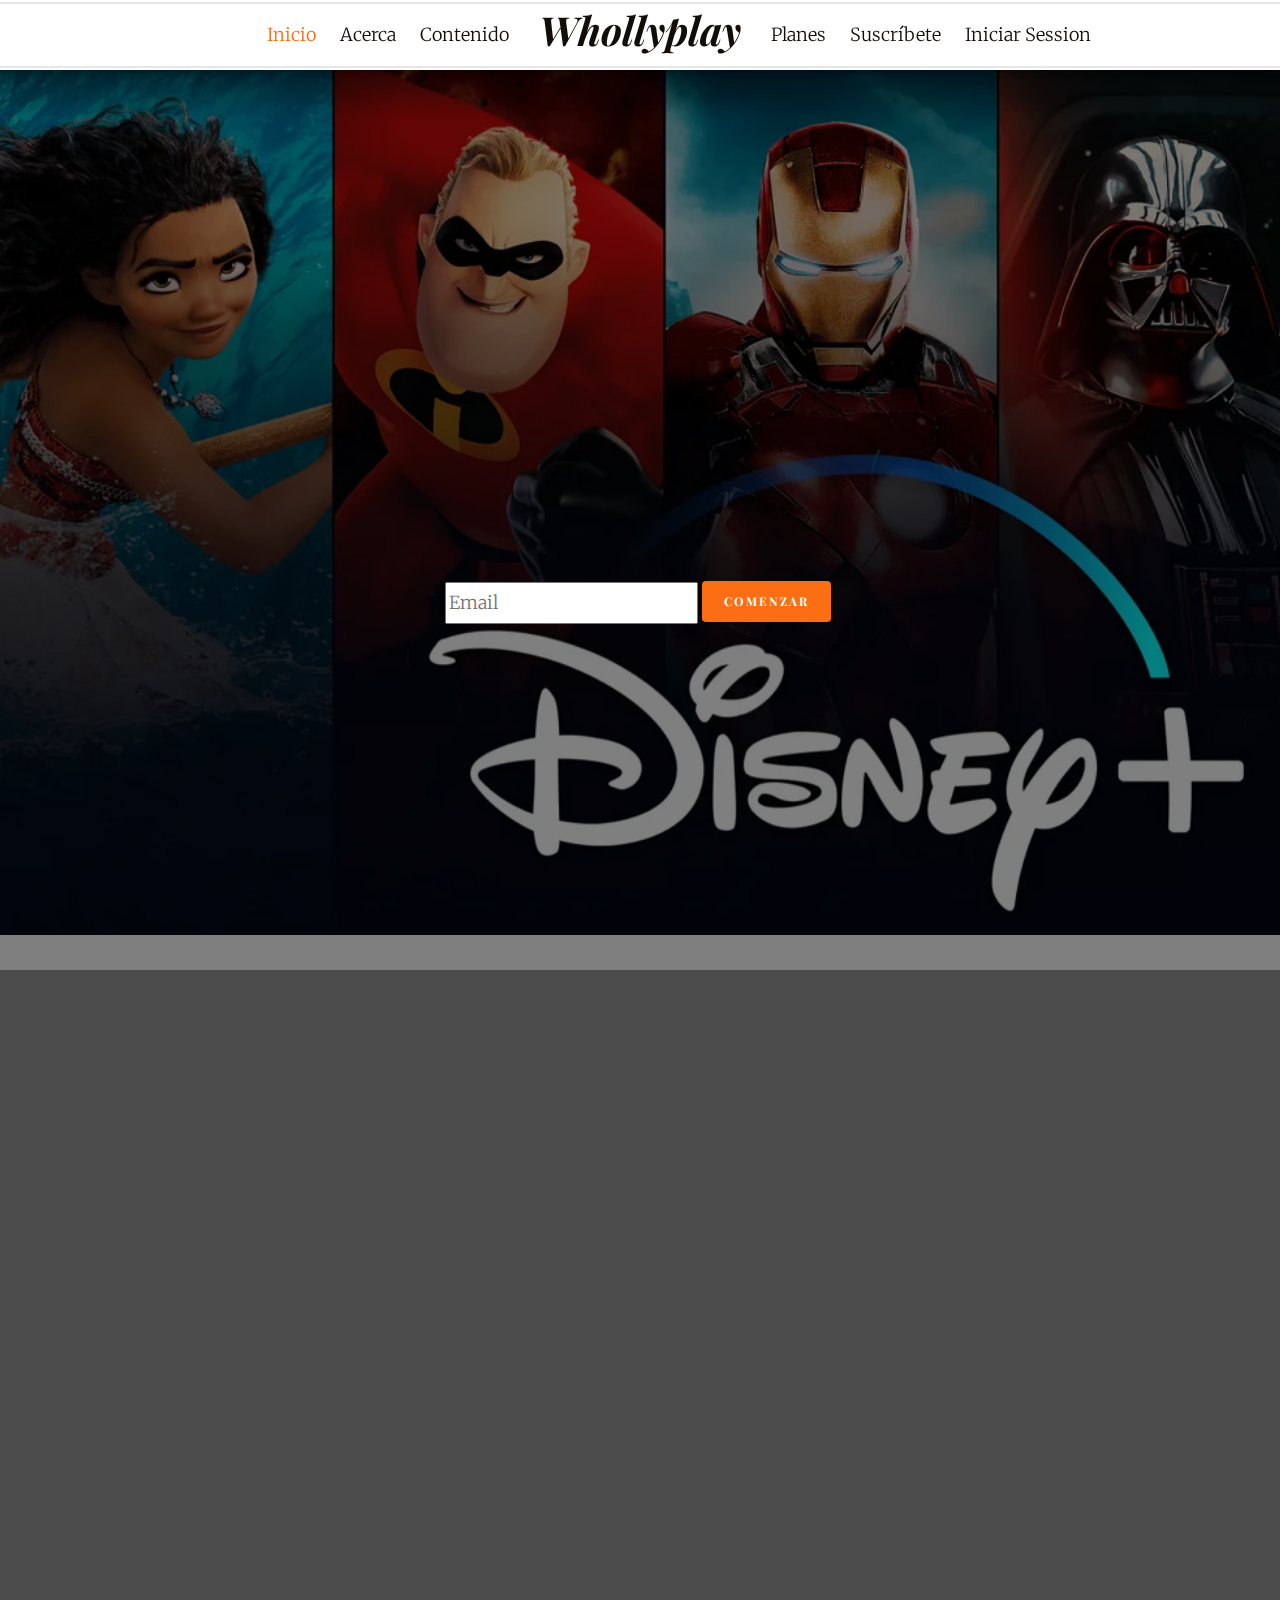
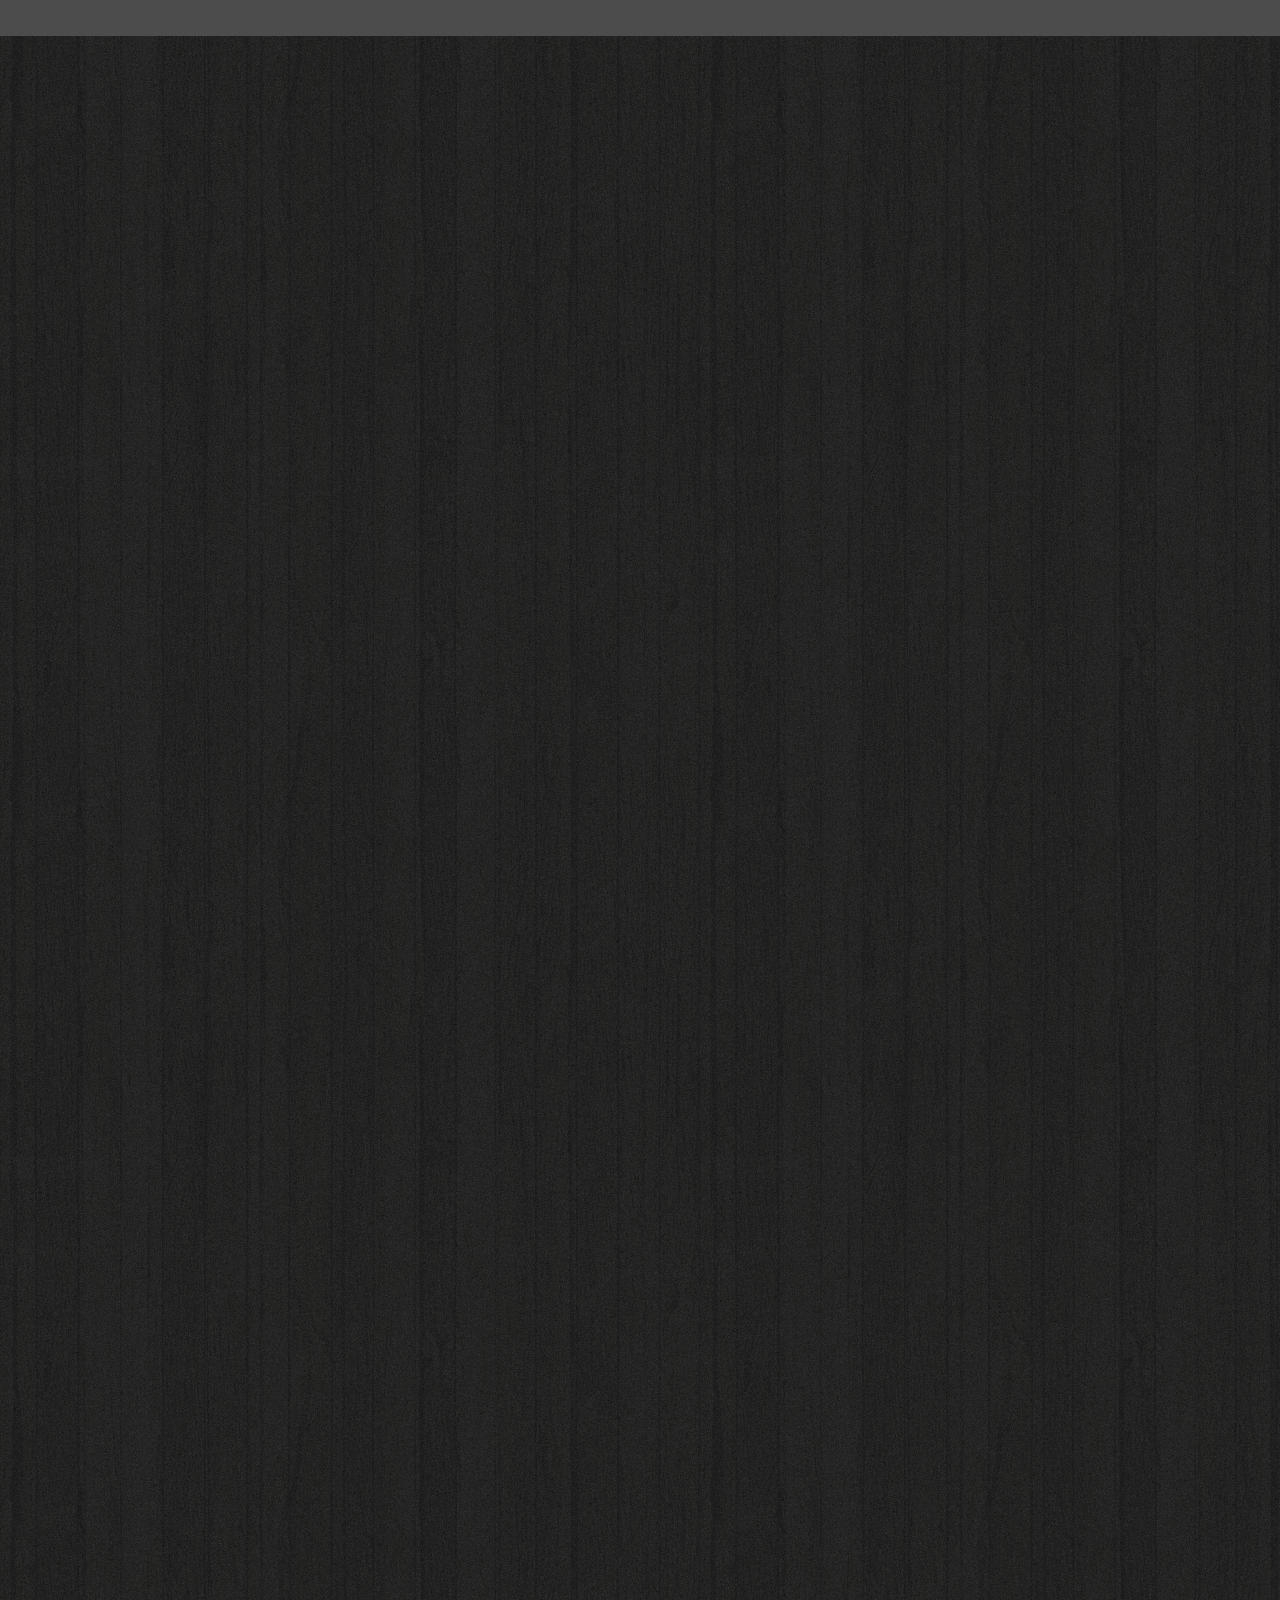
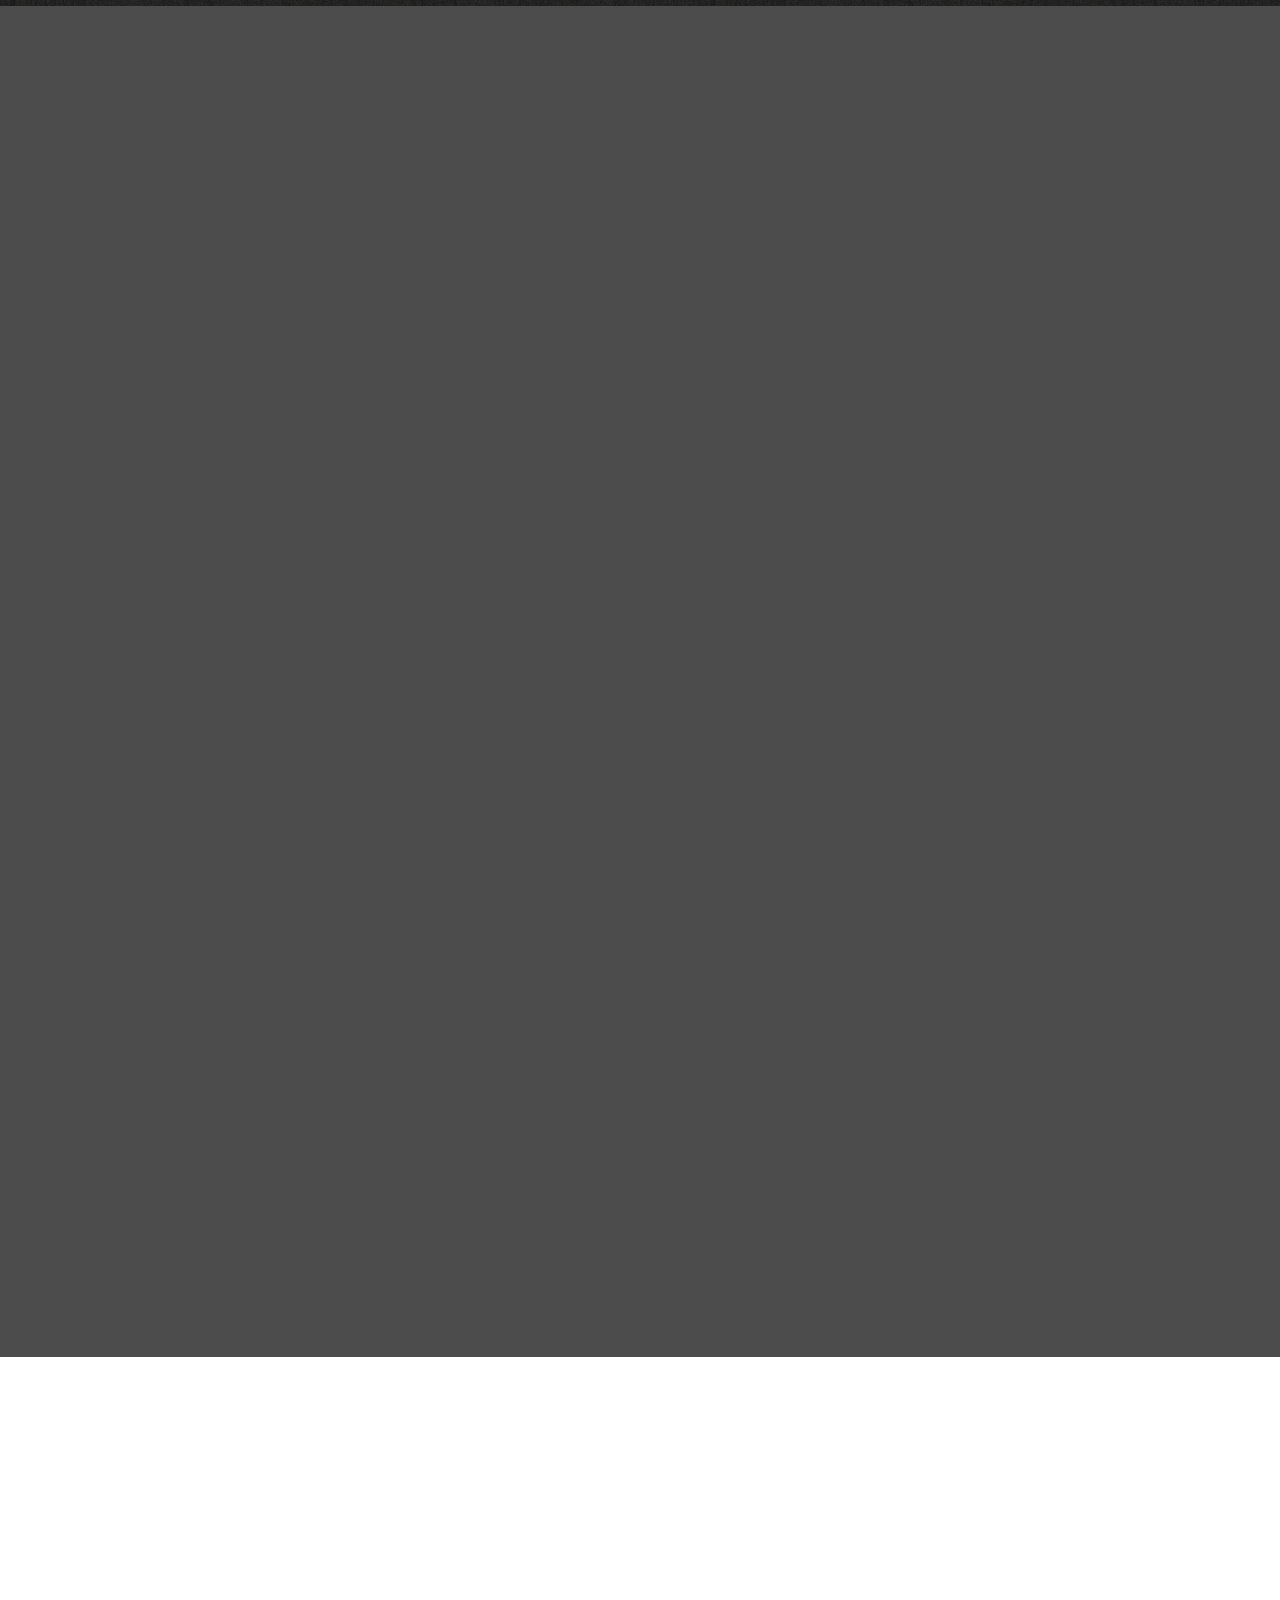
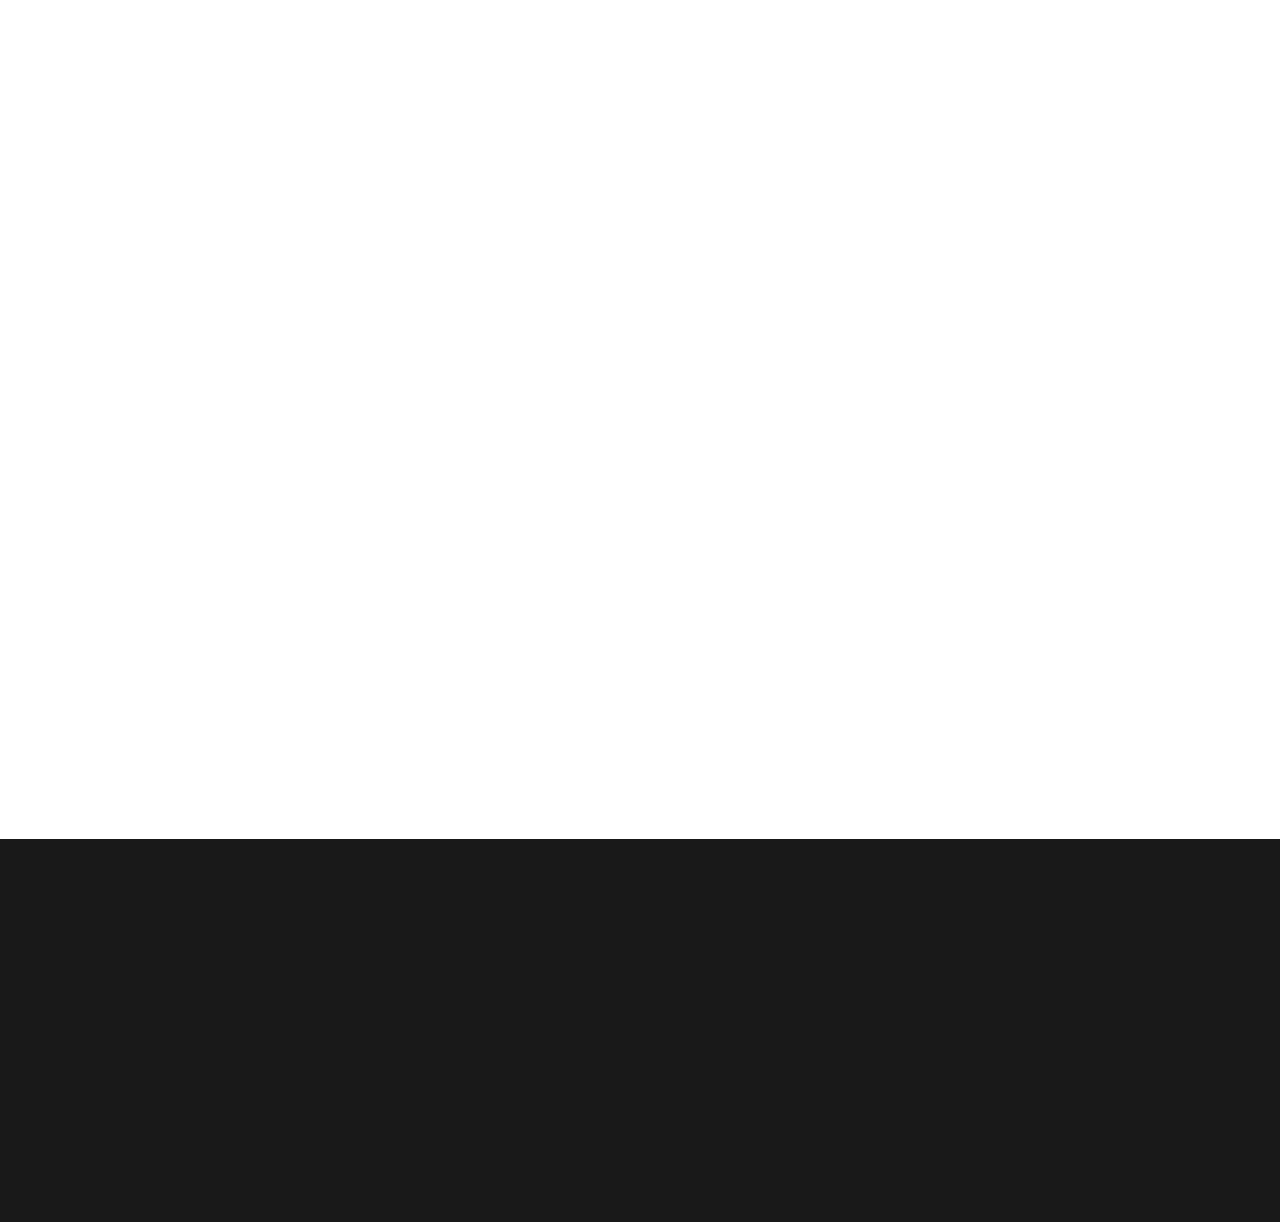
==== commit b0f395e6: "Merge branch 'main' of https://github.com/whollyplay/Pages" ====
--- a/index.html
+++ b/index.html
@@ -212,26 +212,33 @@
 				<div class="row">
 					<div class="col-md-4">
 						<div class="fh5co-event to-animate-2">
-							<h3>Wholly Infantil</h3>
-							<span class="fh5co-event-meta">USD 1/mes</span>
+							<h3>Wholly BASIC</h3>
+							<span class="fh5co-event-meta">USD 2/mes</span>
 							<p>Ahorra contratando contenido para los mas pequeños de la casa. Peliculas y series animadas.</p>
 							<p><a href="#fh5co-contact" class="btn btn-primary btn-outline">Contratalo</a></p>
 						</div>
 					</div>
 					<div class="col-md-4">
 						<div class="fh5co-event to-animate-2">
-							<h3>Wholly Plus</h3>
-							<span class="fh5co-event-meta">USD 2/mes</span>
+							<h3>Wholly PLUS</h3>
+							<span class="fh5co-event-meta">USD 3/mes</span>
 							<p>Tu plan popular, disfrutas de peliculas y series para cualquier ocacion.</p>
 							<p><a href="#fh5co-contact" class="btn btn-primary btn-outline">Contratalo</a></p>
 						</div>
 					</div>
 					<div class="col-md-4">
 						<div class="fh5co-event to-animate-2">
+<<<<<<< HEAD
 							<h3>Wholly Plus Anual</h3>
 							<span class="fh5co-event-meta">USD 20/año</span>
 							<p>Ahorra y disfruta mas del contenido con la super promo anual.</p>
 							<p><a href="#fh5co-contact" class="btn btn-primary btn-outline">Contratalo</a></p>
+=======
+							<h3>Wholly Plus VIP</h3>
+							<span class="fh5co-event-meta">USD 5/mes</span>
+							<p>Tu plan FULL, para disfrutar de Todo el contenido con acceso ilimitado a Descargas y Librerias.</p>
+							<p><a href="#" class="btn btn-primary btn-outline">Contratalo</a></p>
+>>>>>>> 445072bc0a73b25414e9f65269e0e2bff4de3d01
 						</div>
 					</div>
 				</div>
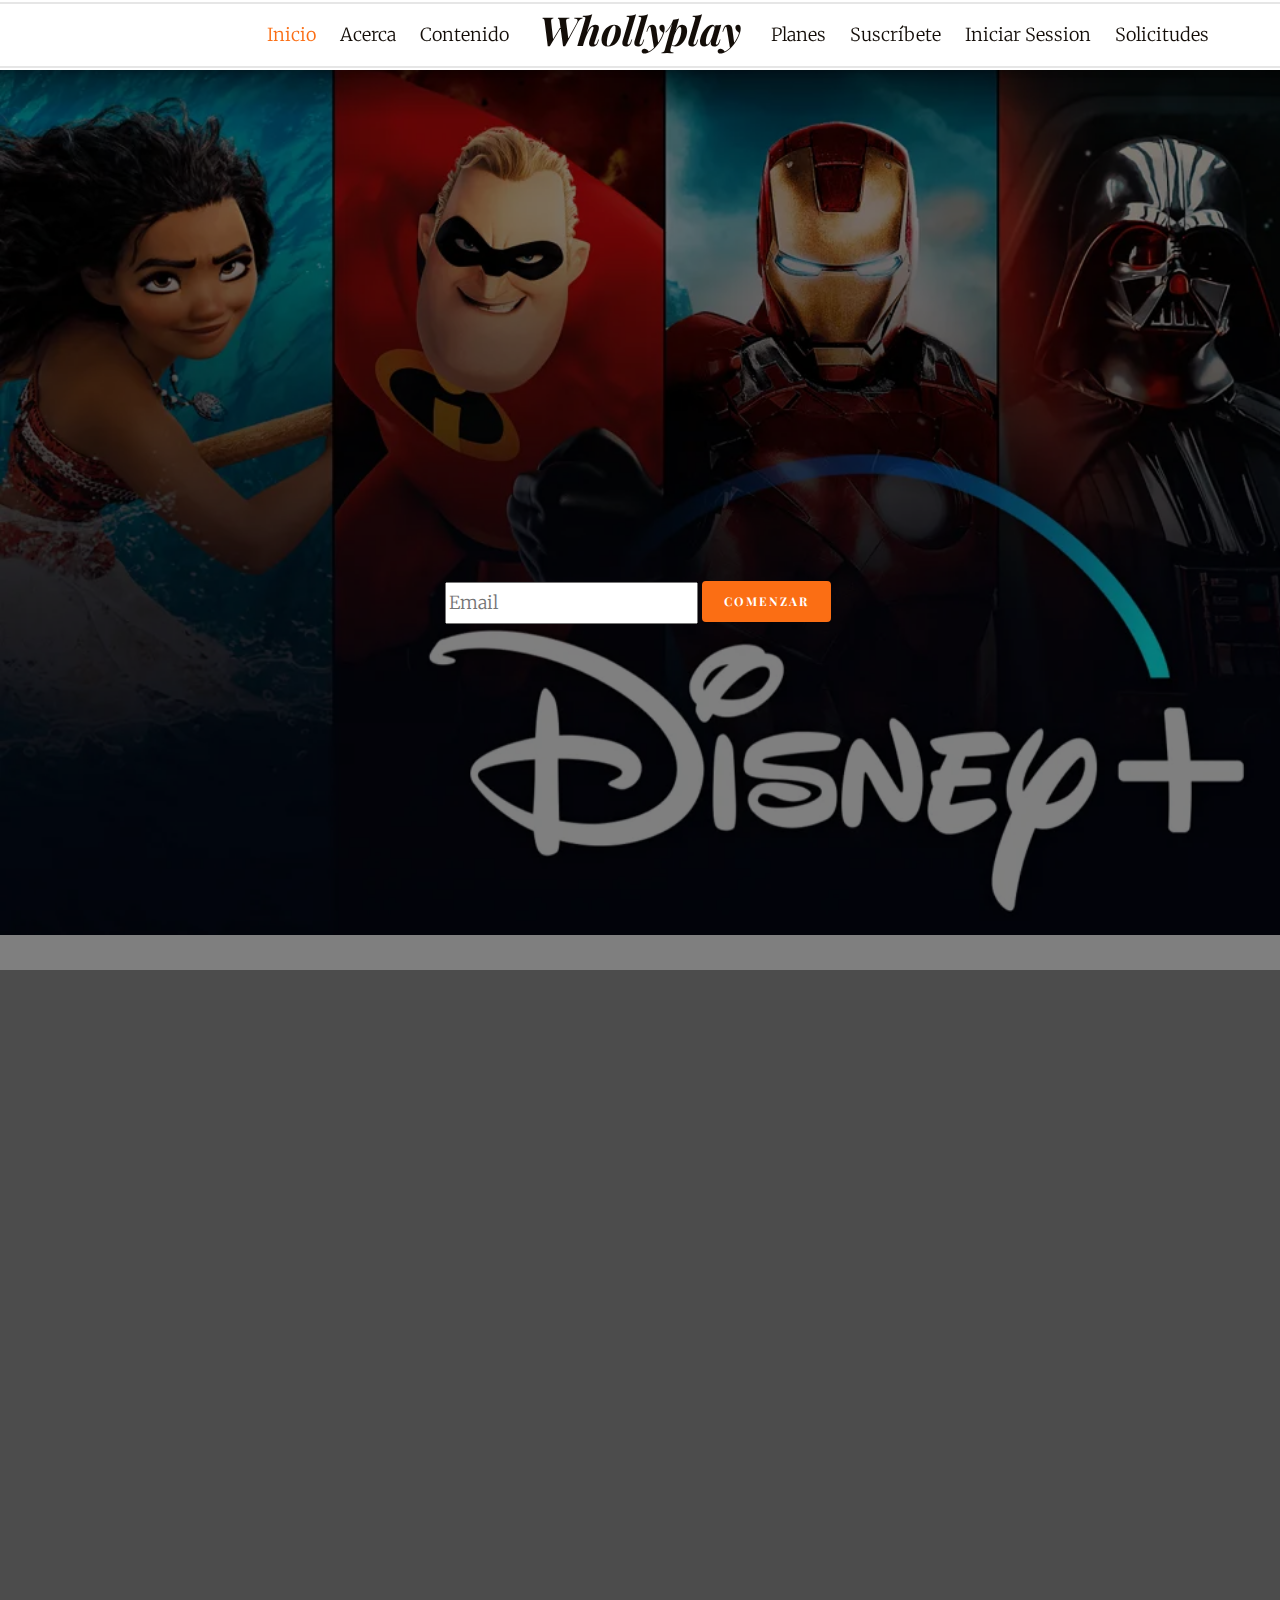
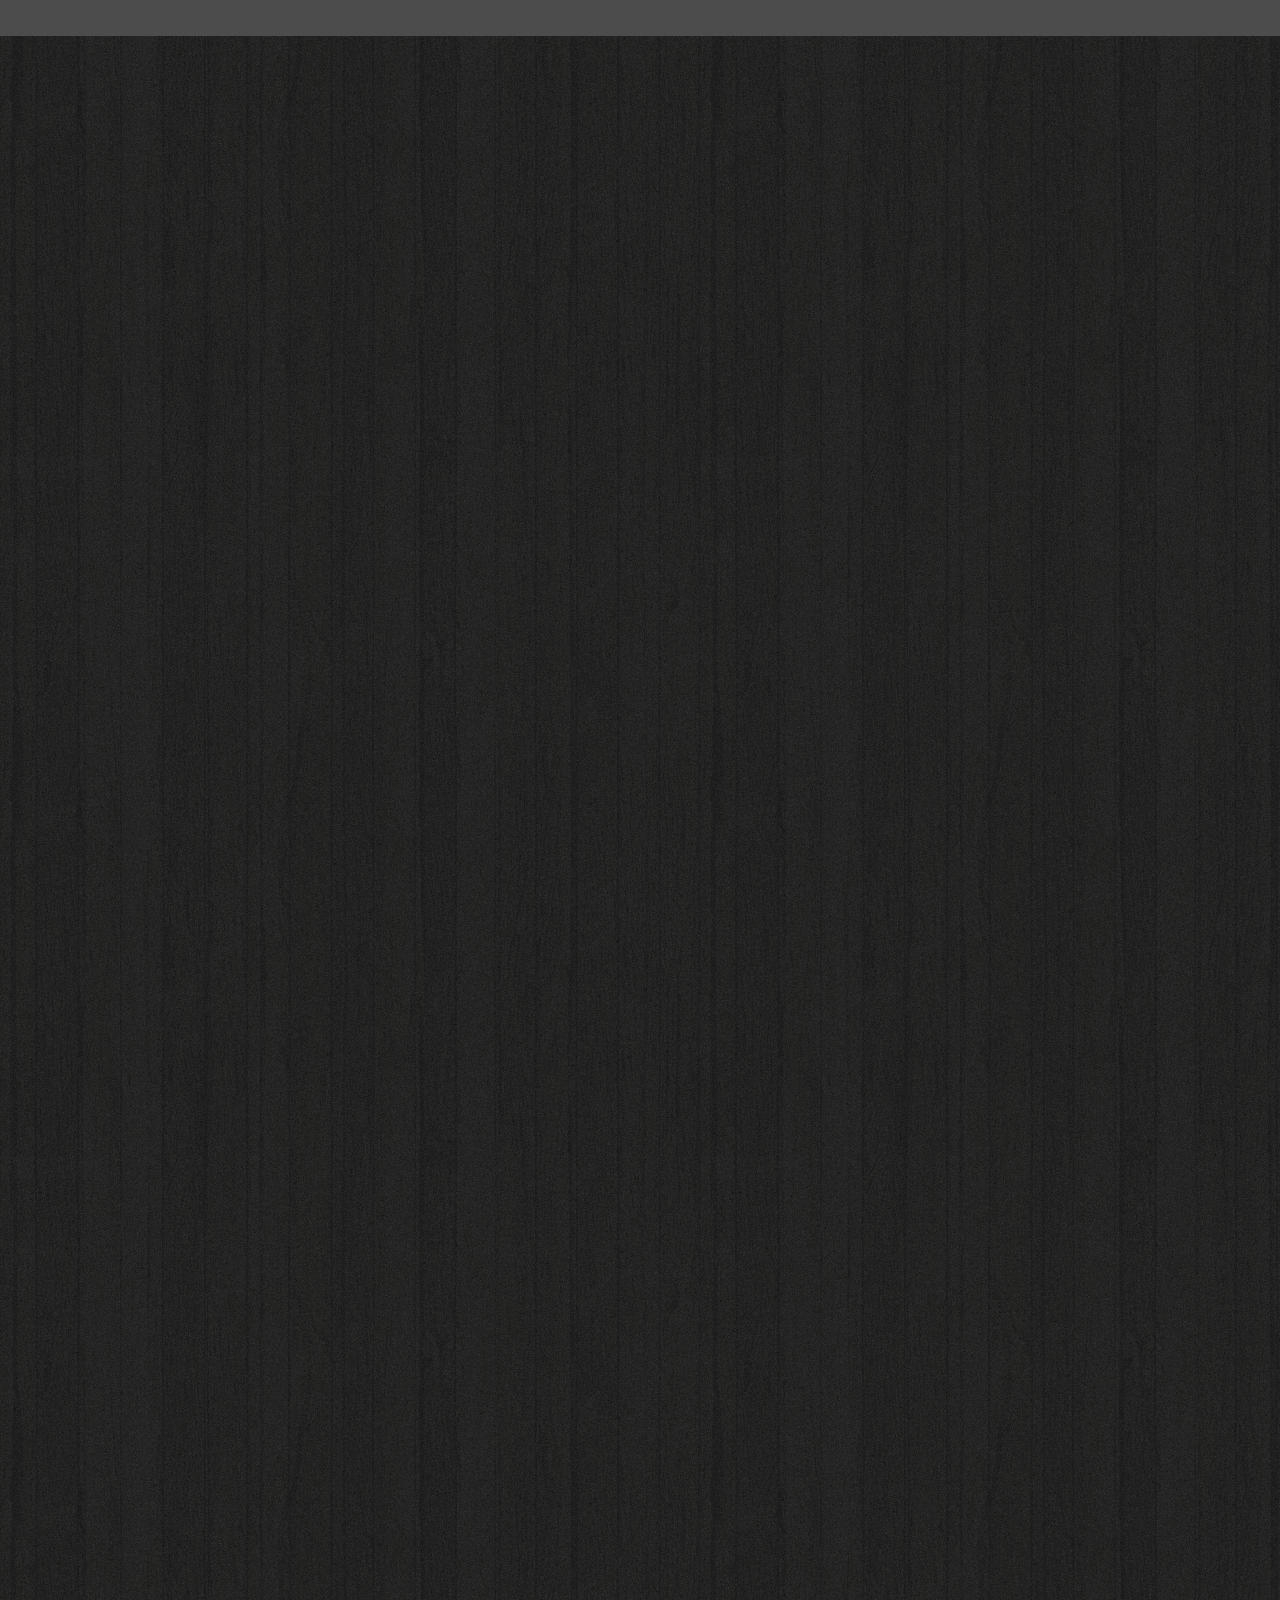
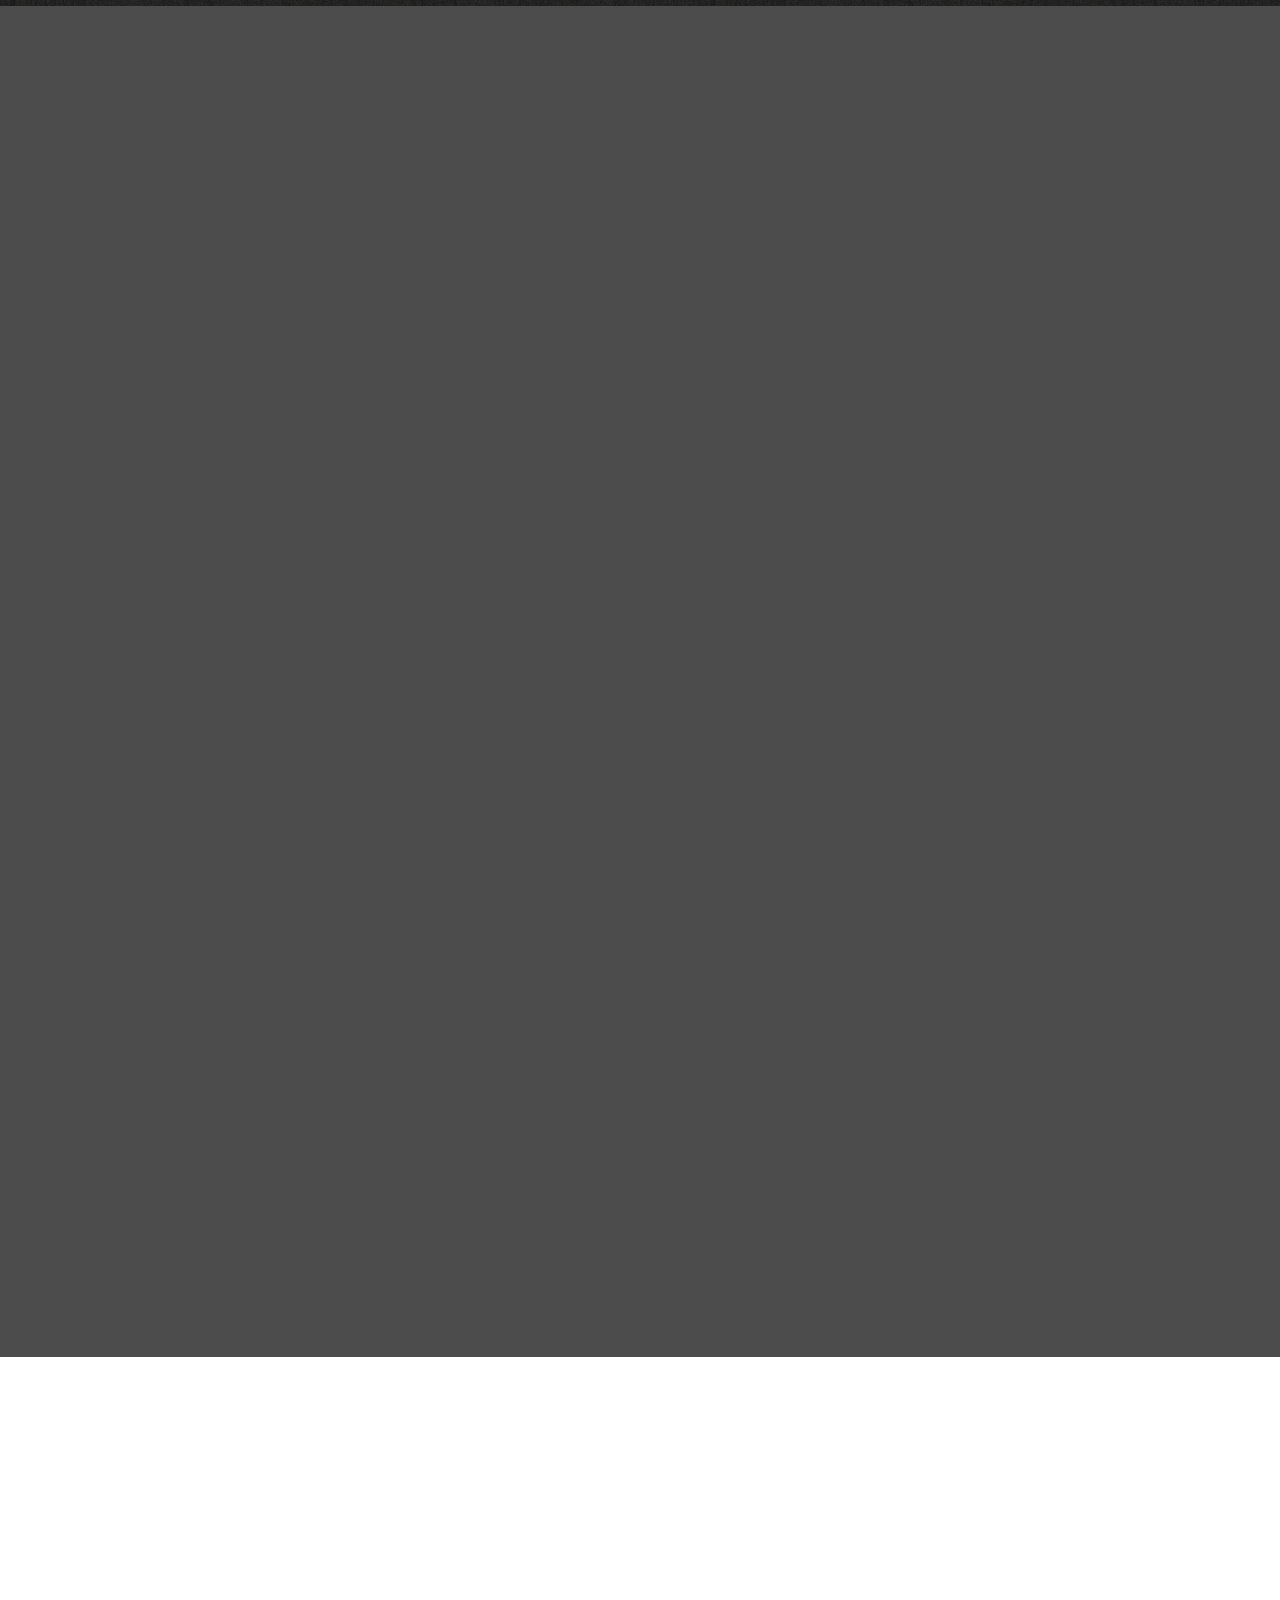
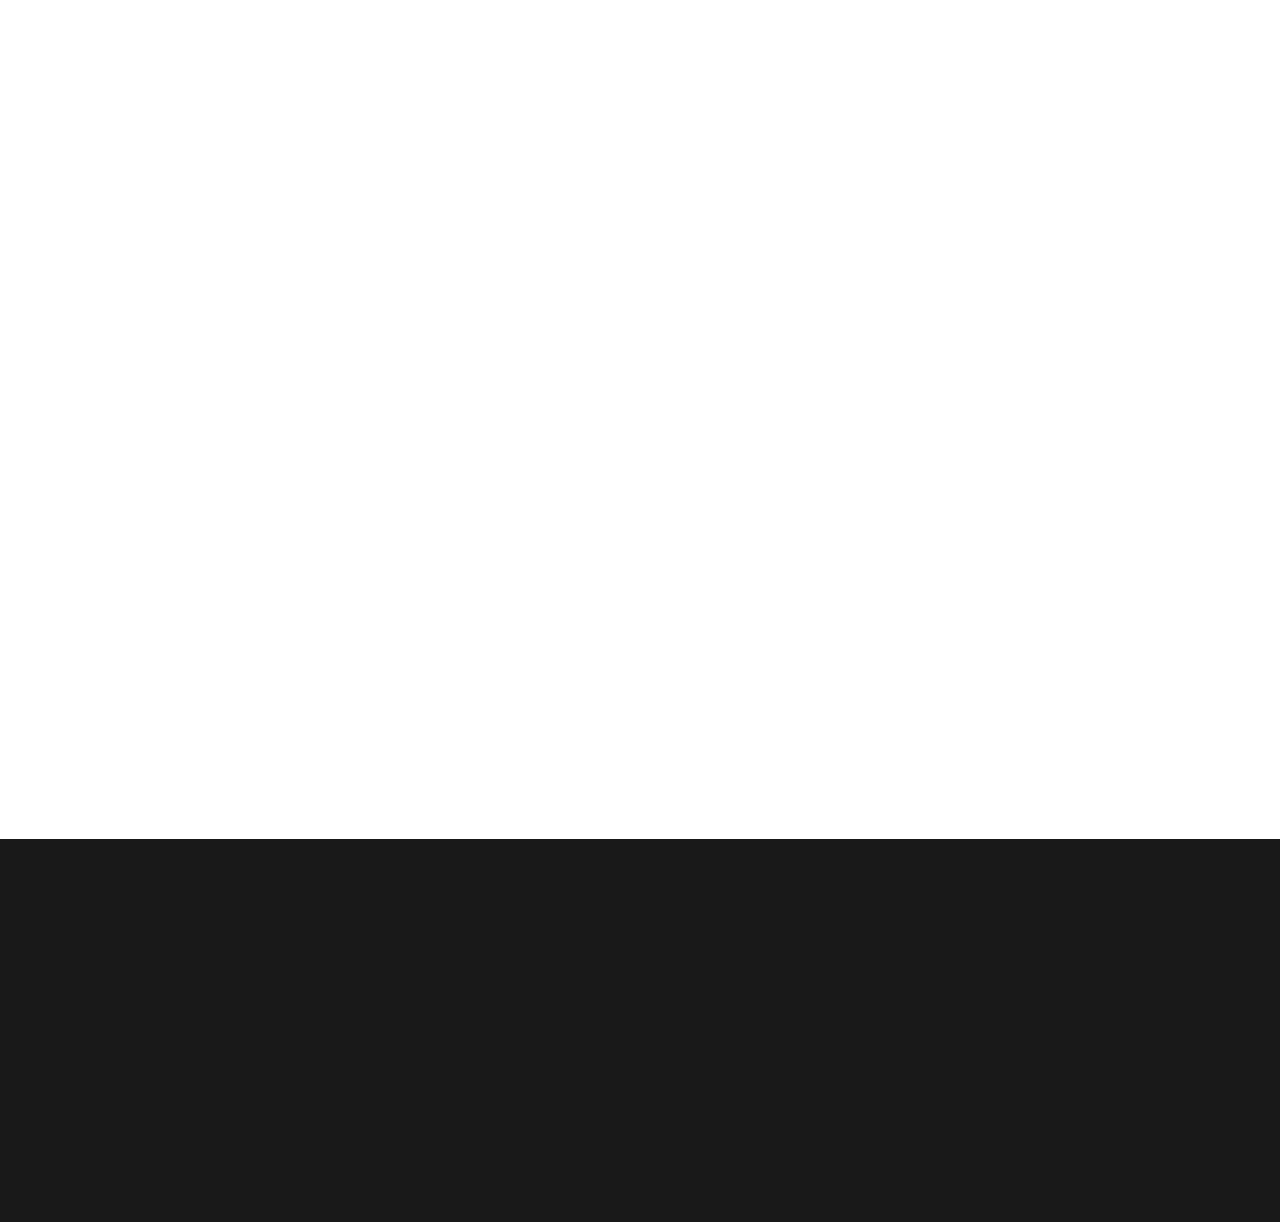
==== commit 73824e87: "Solicitudes" ====
--- a/index.html
+++ b/index.html
@@ -73,6 +73,7 @@
 						<a href="#" data-nav-section="events">Planes</a>
 						<a href="#" data-nav-section="reservation">Suscríbete</a>
 						<a href="http://media.whollyplay.com:8080/" class="external">Iniciar Session</a>
+						<a href="https://forms.gle/8g4WVEh2ggjaqVT77/" class="external">Solicitudes</a>
 					</div>
 				</div>
 			</div>
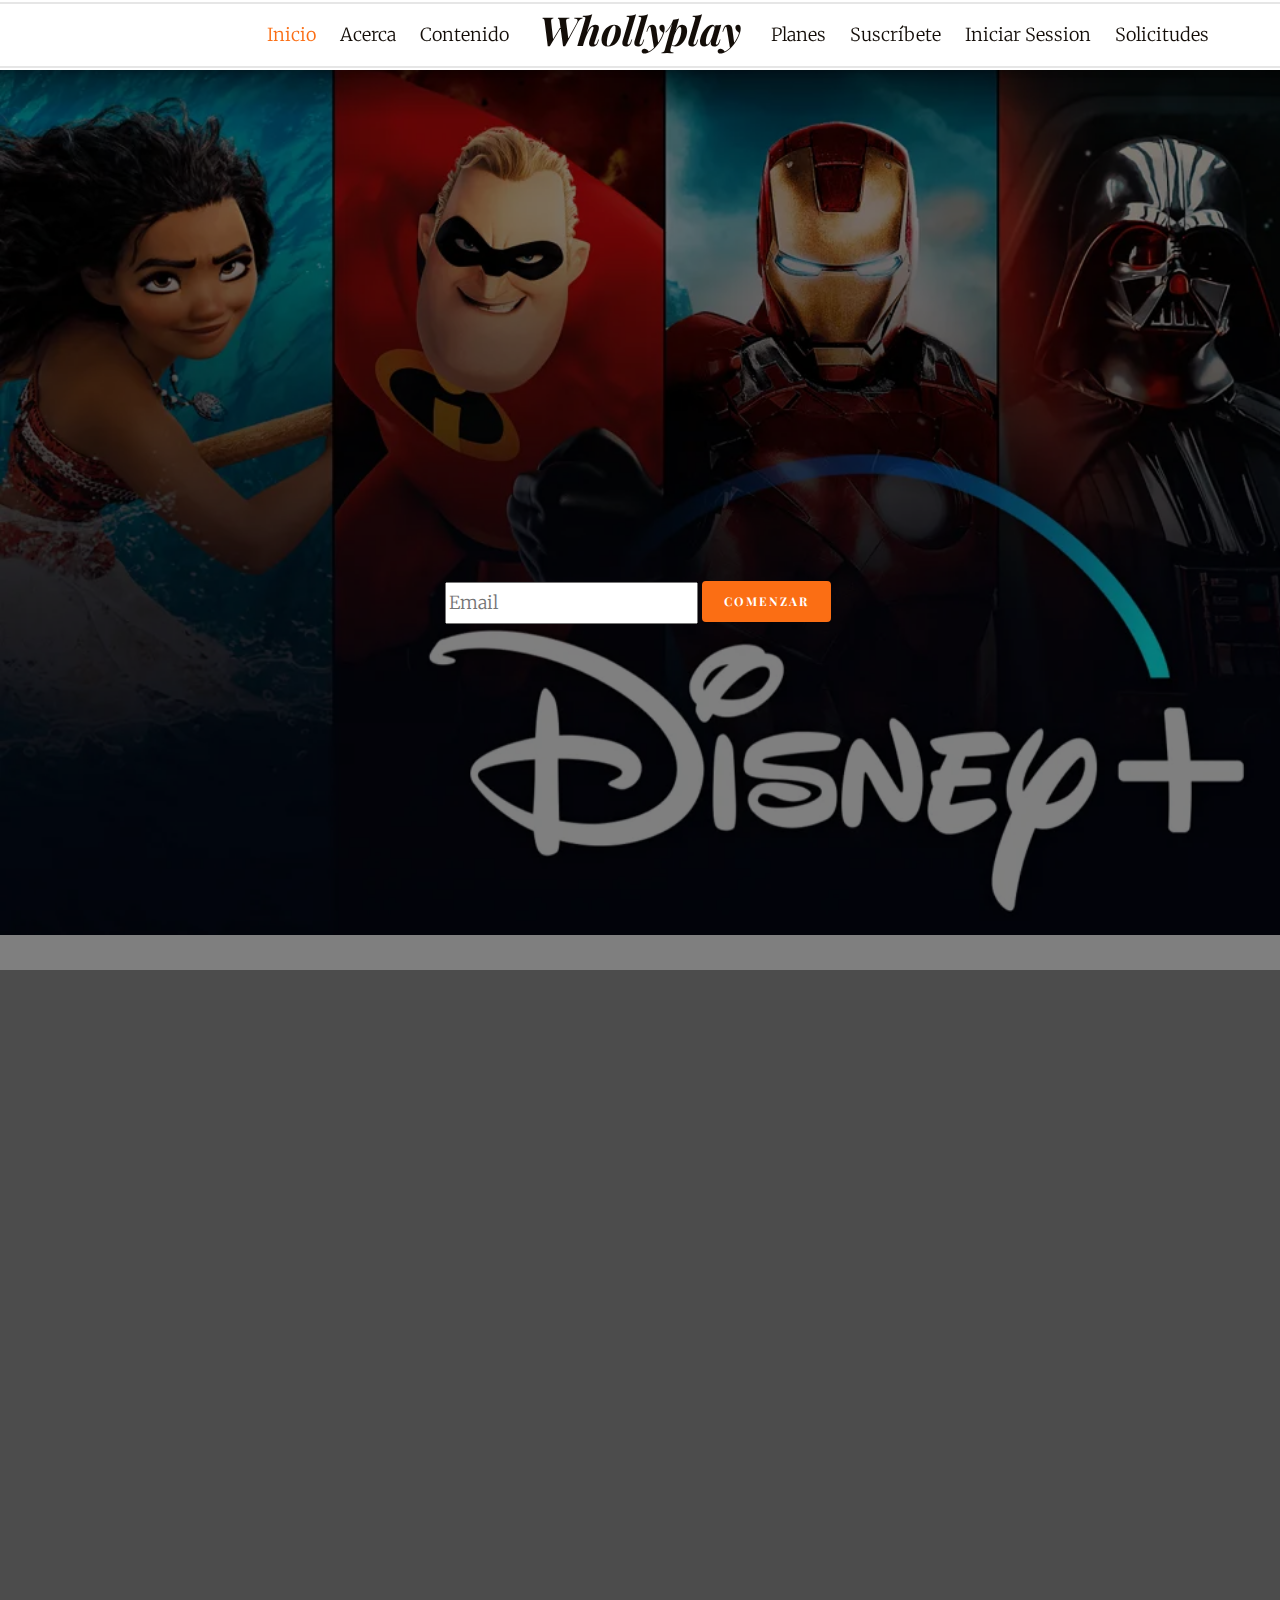
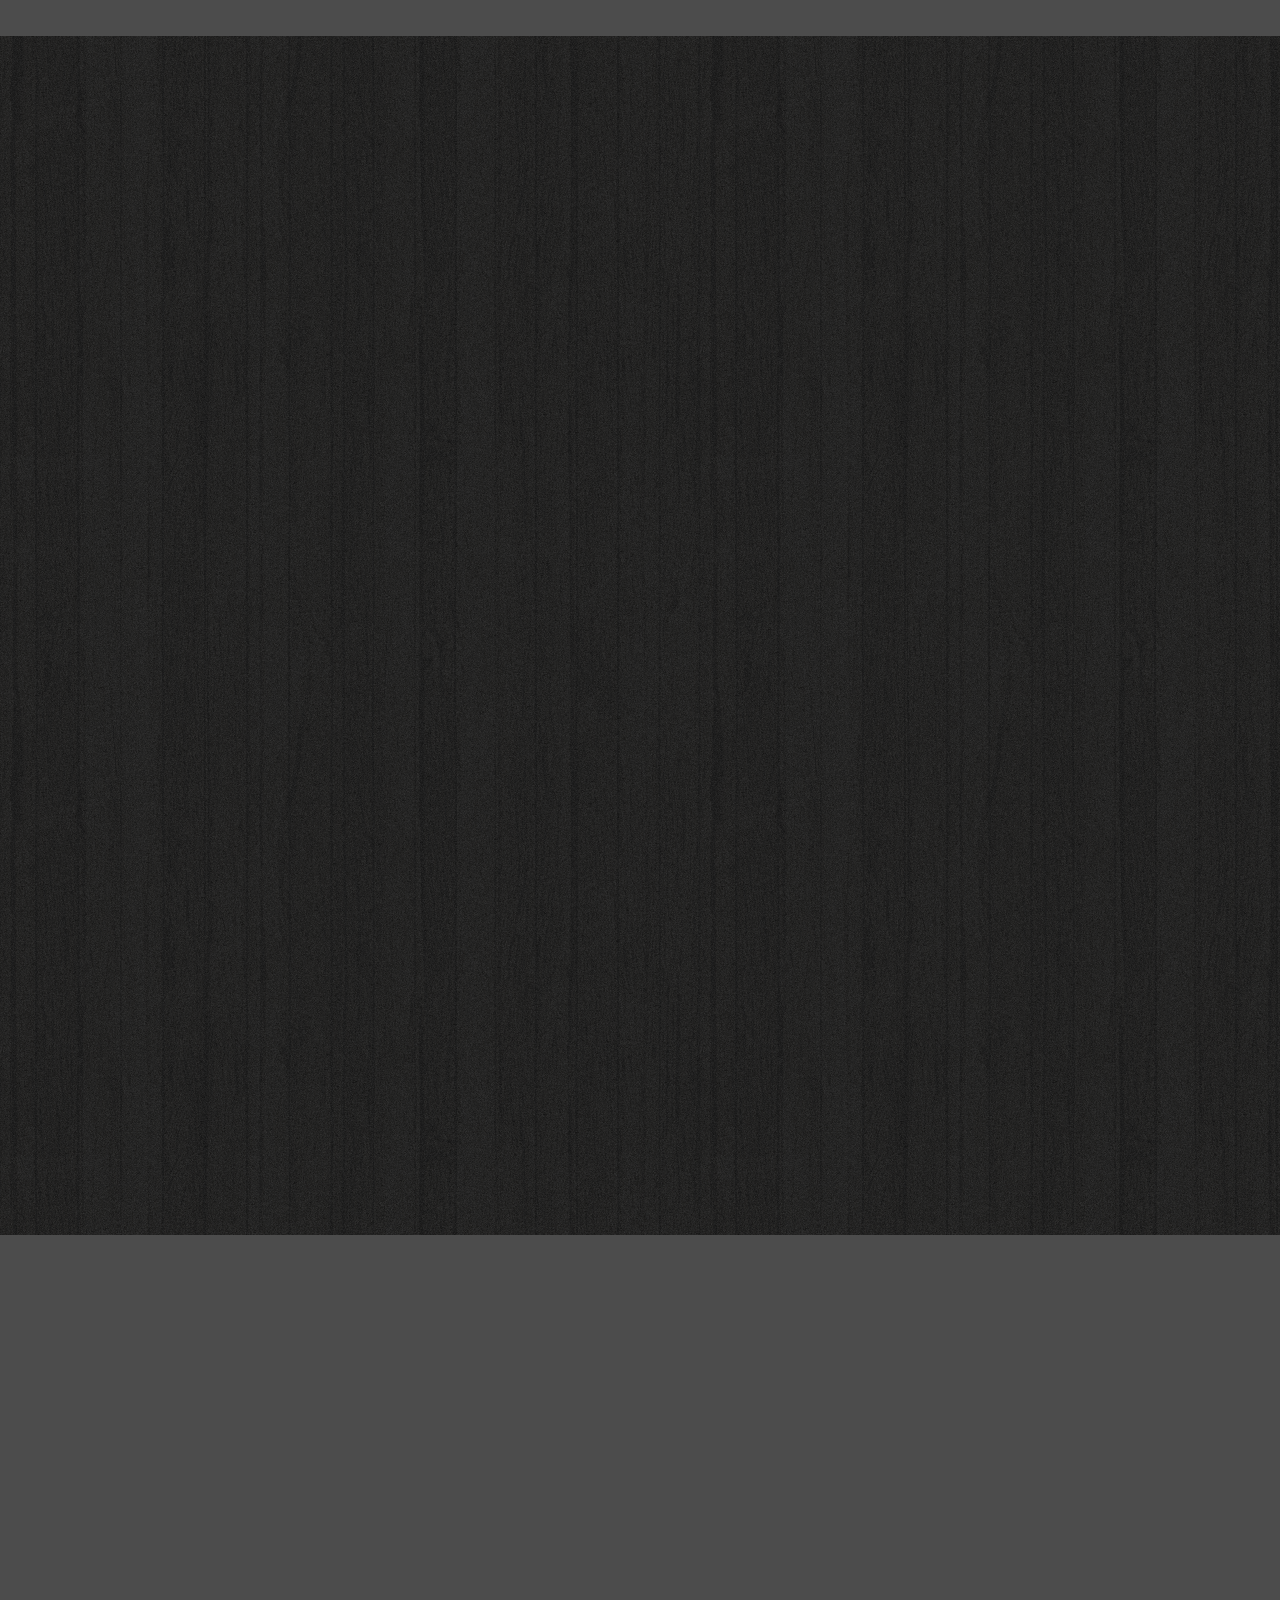
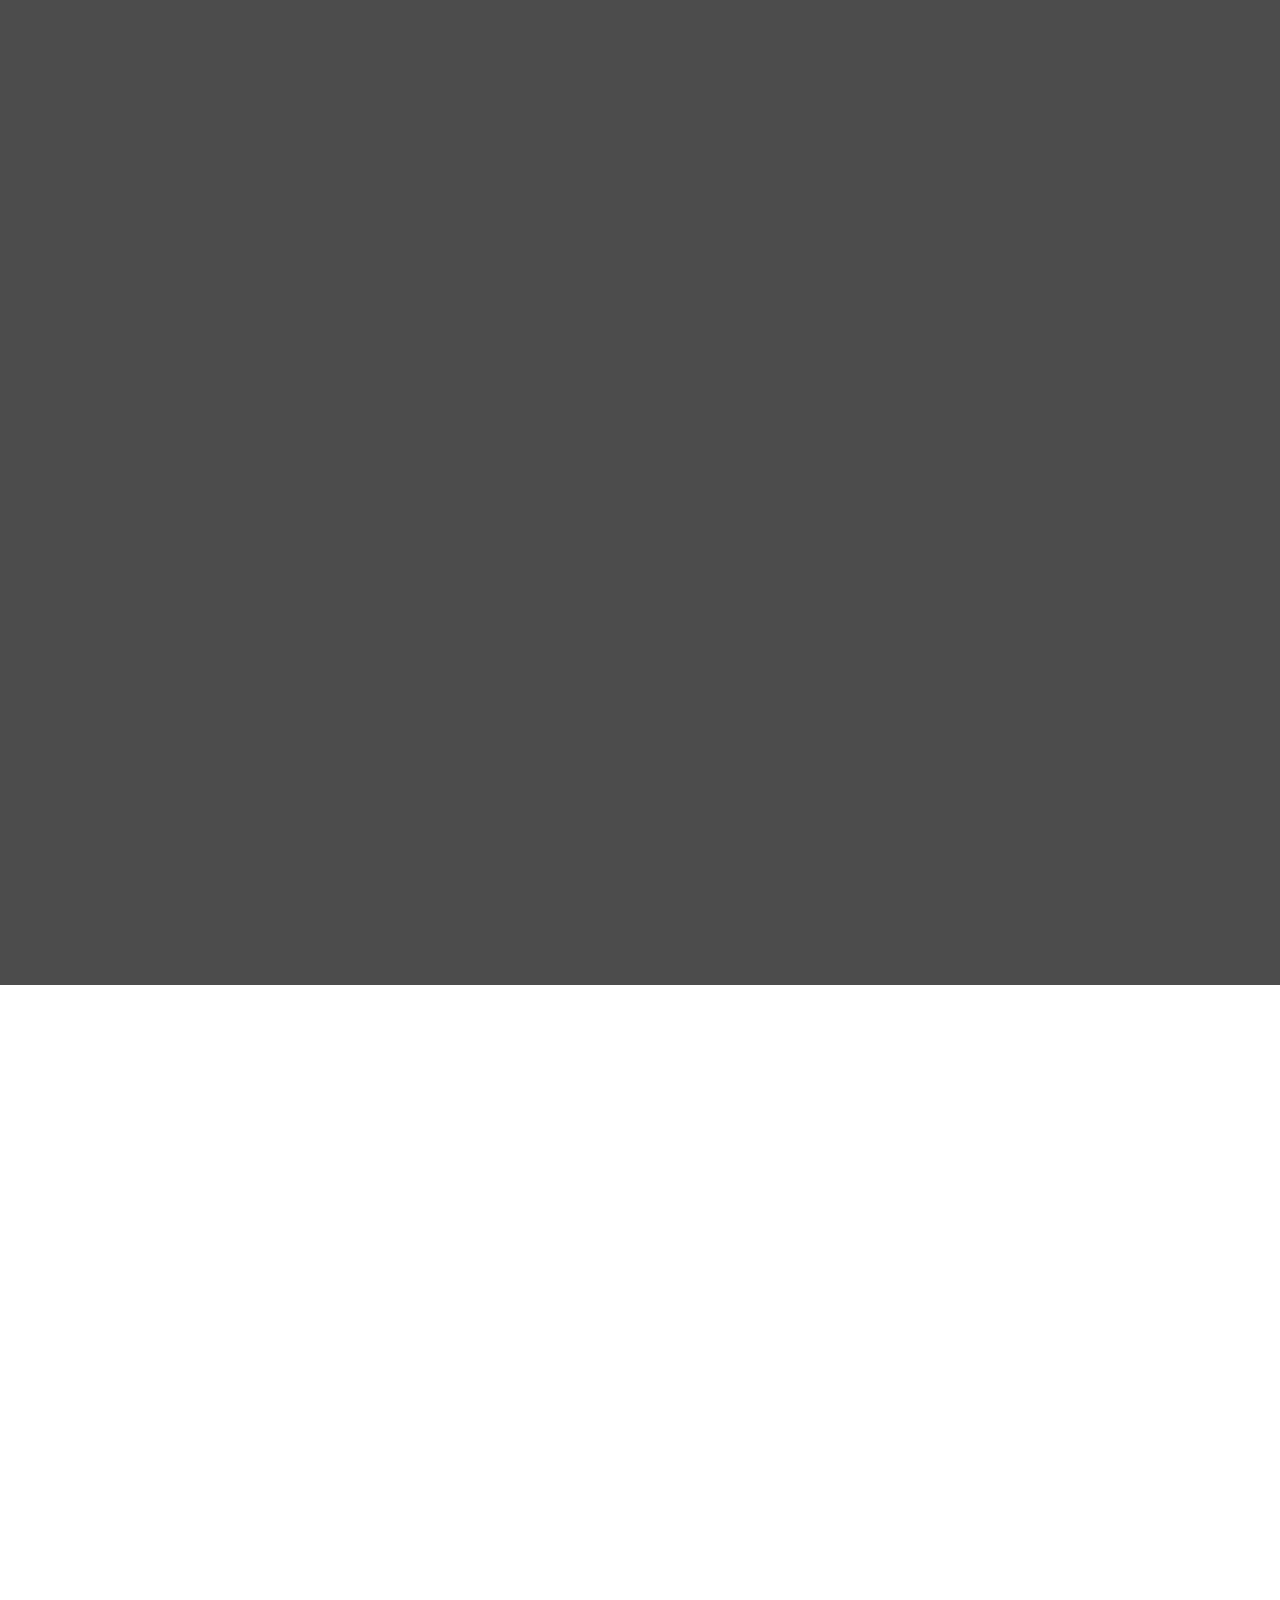
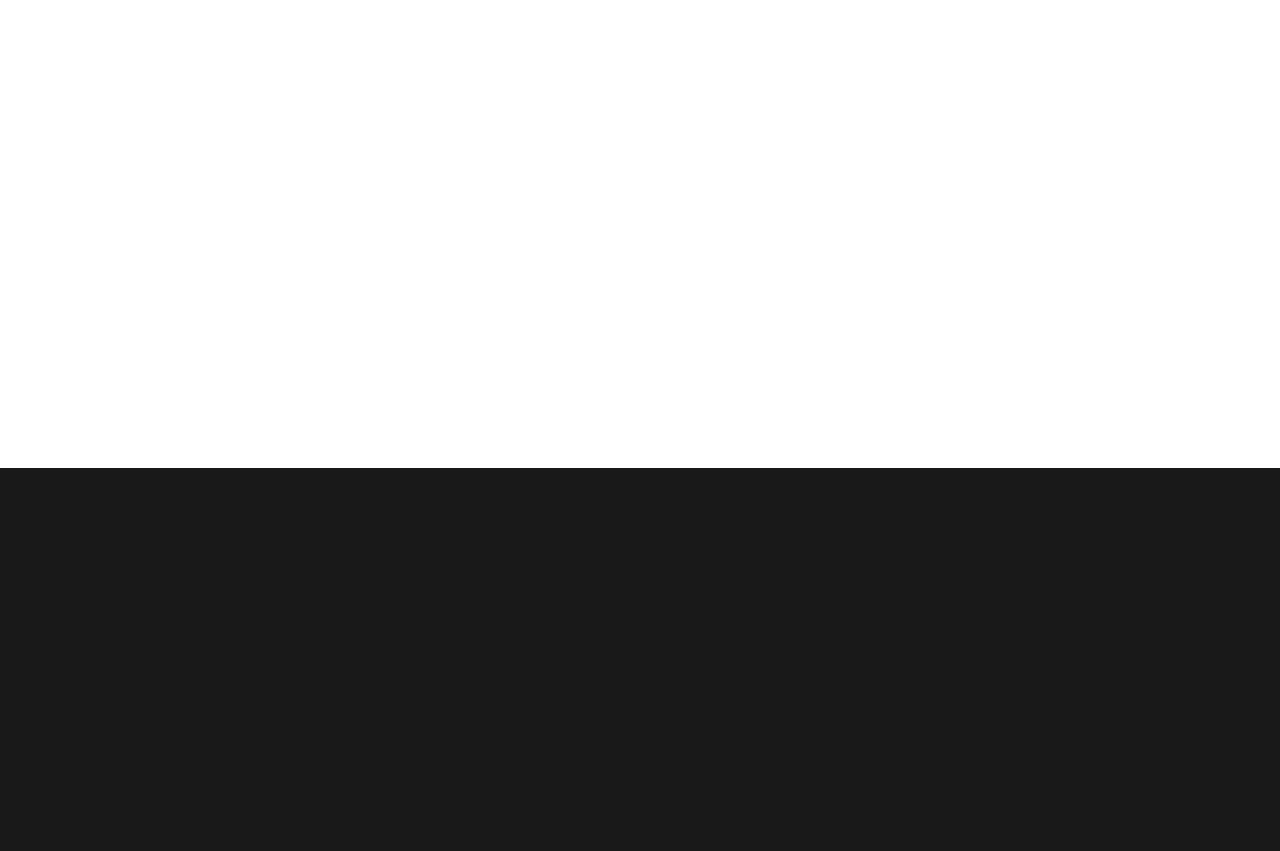
==== commit 63cfe77d: "Iconicas, Menu de Contenido" ====
--- a/index.html
+++ b/index.html
@@ -140,7 +140,7 @@
 				<div class="row text-center fh5co-heading row-padded">
 					<div class="col-md-8 col-md-offset-2">
 						<h2 class="heading to-animate">Contenido Variado</h2>
-						<p class="sub-heading to-animate">Peliculas, series, animes, animaciones y mucho mas.</p>
+						<p class="sub-heading to-animate">Peliculas, series, animes, Conciertos y mucho mas.</p>
 					</div>
 				</div>
 				<div class="row">
@@ -154,17 +154,17 @@
 							<div class="fh5co-h-row-2 to-animate-2">
 								<div class="fh5co-v-col-2 fh5co-bg-img" style="background-image: url(images/res_img_2.jpg)"></div>
 								<div class="fh5co-v-col-2 fh5co-text arrow-left">
-									<h2>Grilled Chiken Salad</h2>
-									<span class="pricing">$12.00</span>
-									<p>Far far away, behind the word mountains.</p>
+									<h2>Contenido Netfix</h2>
+									<span class="pricing"></span>
+									<p>Las mejores Series en un Solo Lugar.</p>
 								</div>
 							</div>
 							<div class="fh5co-h-row-2 fh5co-reversed to-animate-2">
 								<div class="fh5co-v-col-2 fh5co-bg-img" style="background-image: url(images/res_img_8.jpg)"></div>
 								<div class="fh5co-v-col-2 fh5co-text arrow-right">
-									<h2>Cheese and Garlic Toast</h2>
-									<span class="pricing">$4.50</span>
-									<p>Far far away, behind the word mountains.</p>
+									<h2>HBO MAX</h2>
+									<span class="pricing"></span>
+									<p>Disfruta y Solicita el Contenido que deseas Ver.</p>
 								</div>
 							</div>
 						</div>
@@ -173,26 +173,26 @@
 							<div class="fh5co-h-row-2 fh5co-reversed to-animate-2">
 								<div class="fh5co-v-col-2 fh5co-bg-img" style="background-image: url(images/res_img_7.jpg)"></div>
 								<div class="fh5co-v-col-2 fh5co-text arrow-right">
-									<h2>Organic Egg</h2>
-									<span class="pricing">$4.99</span>
-									<p>Far far away, behind the word mountains.</p>
+									<h2>WhollyPlay.com</h2>
+									<span class="pricing"></span>
+									<p>Lo Mejor de Lo Mejor.</p>
 								</div>
 							</div>
 							<div class="fh5co-h-row-2 to-animate-2">
 								<div class="fh5co-v-col-2 fh5co-bg-img" style="background-image: url(images/res_img_6.jpg)"></div>
 								<div class="fh5co-v-col-2 fh5co-text arrow-left">
-									<h2>Salad with Crispy Chicken</h2>
-									<span class="pricing">$8.50</span>
-									<p>Far far away, behind the word mountains.</p>
+									<h2>Estrenos</h2>
+									<span class="pricing"></span>
+									<p>Contenido Actualizado.</p>
 								</div>
 							</div>
 						</div>
 						<div class="fh5co-v-half to-animate-2">
 							<div class="fh5co-v-col-2 fh5co-bg-img" style="background-image: url(images/res_img_3.jpg)"></div>
 							<div class="fh5co-v-col-2 fh5co-text fh5co-special-1 arrow-left">
-								<h2>Tomato Soup with Chicken</h2>
-								<span class="pricing">$12.99</span>
-								<p>Far far away, behind the word mountains, far from the countries Vokalia and Consonantia, there live the blind texts.</p>
+								<h2>Iconicas</h2>
+								<span class="pricing"></span>
+								<p>Debes saber que existen películas totalmente atemporales, pues sin importar la fecha estreno, tienen una trama genial por lo que jamás pasarán de moda.</p>
 							</div>
 						</div>
 
@@ -264,7 +264,7 @@
 							</li>
 							<li><i class="icon-phone"></i> (412) 359-6648 / 357-1621 </li>
 							<li><i class="icon-envelope"></i>Whollyplay@gmail.com</li>
-							<li><i class="icon-globe"></i> <a href="http://freehtml5.co/" target="_blank">freehtml5.co</a></li>
+							<li><i class="icon-globe"></i> <a href="http://Whollyplay.com/" target="_blank">WhollyPlay</a></li>
 						</ul>
 					</div>
 					<div class="col-md-6 to-animate-2">
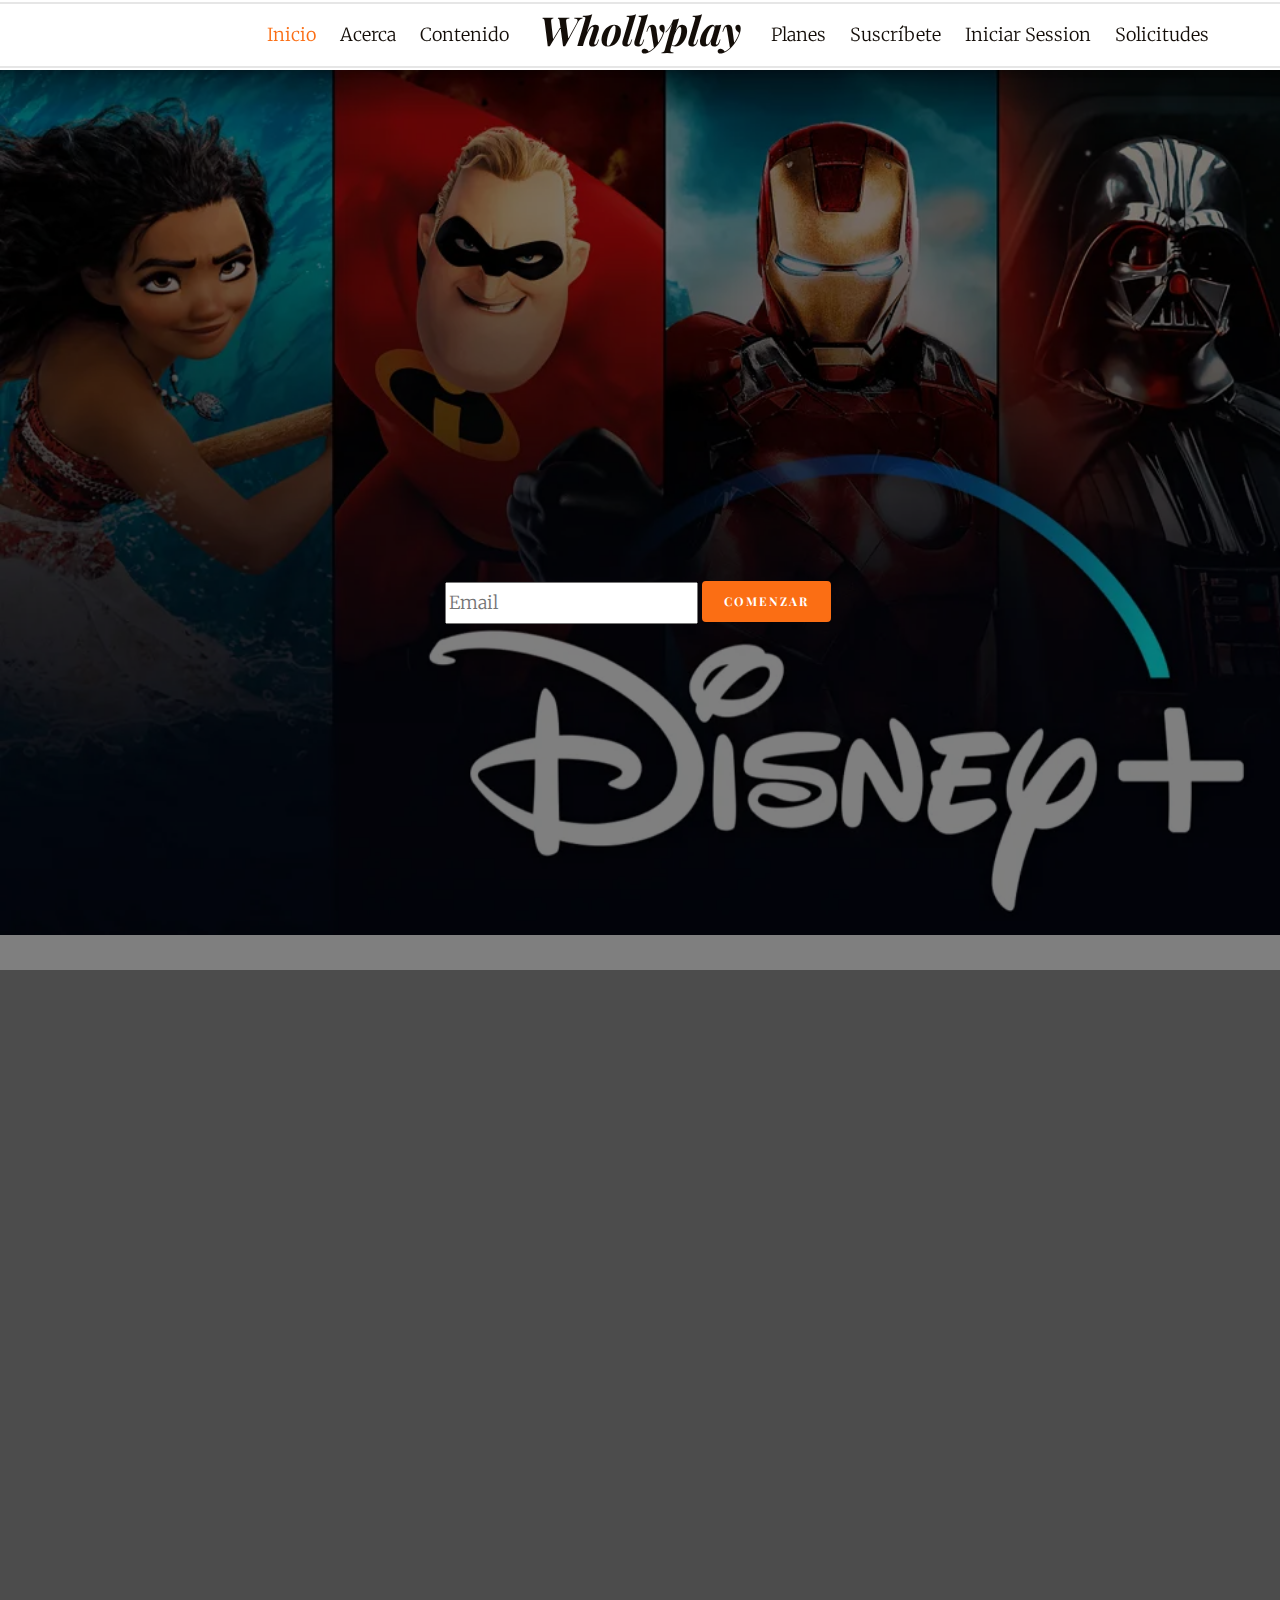
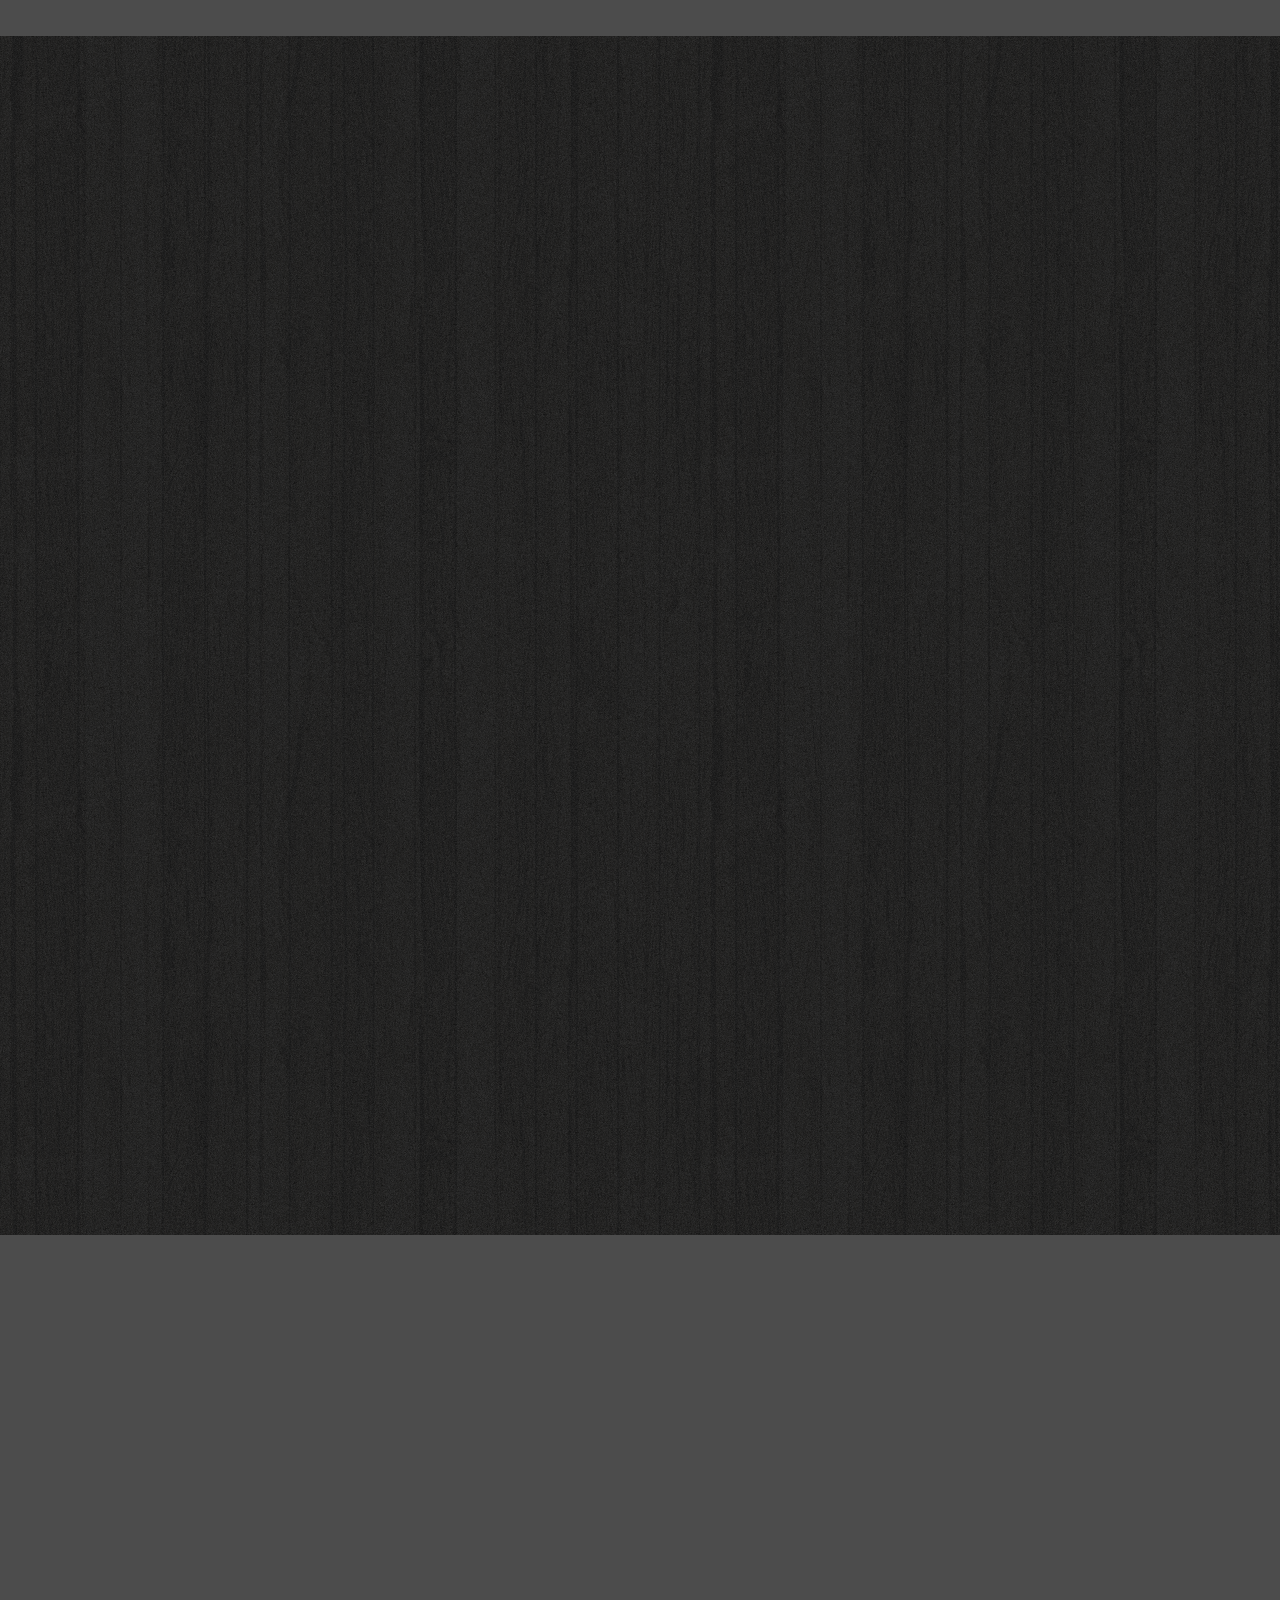
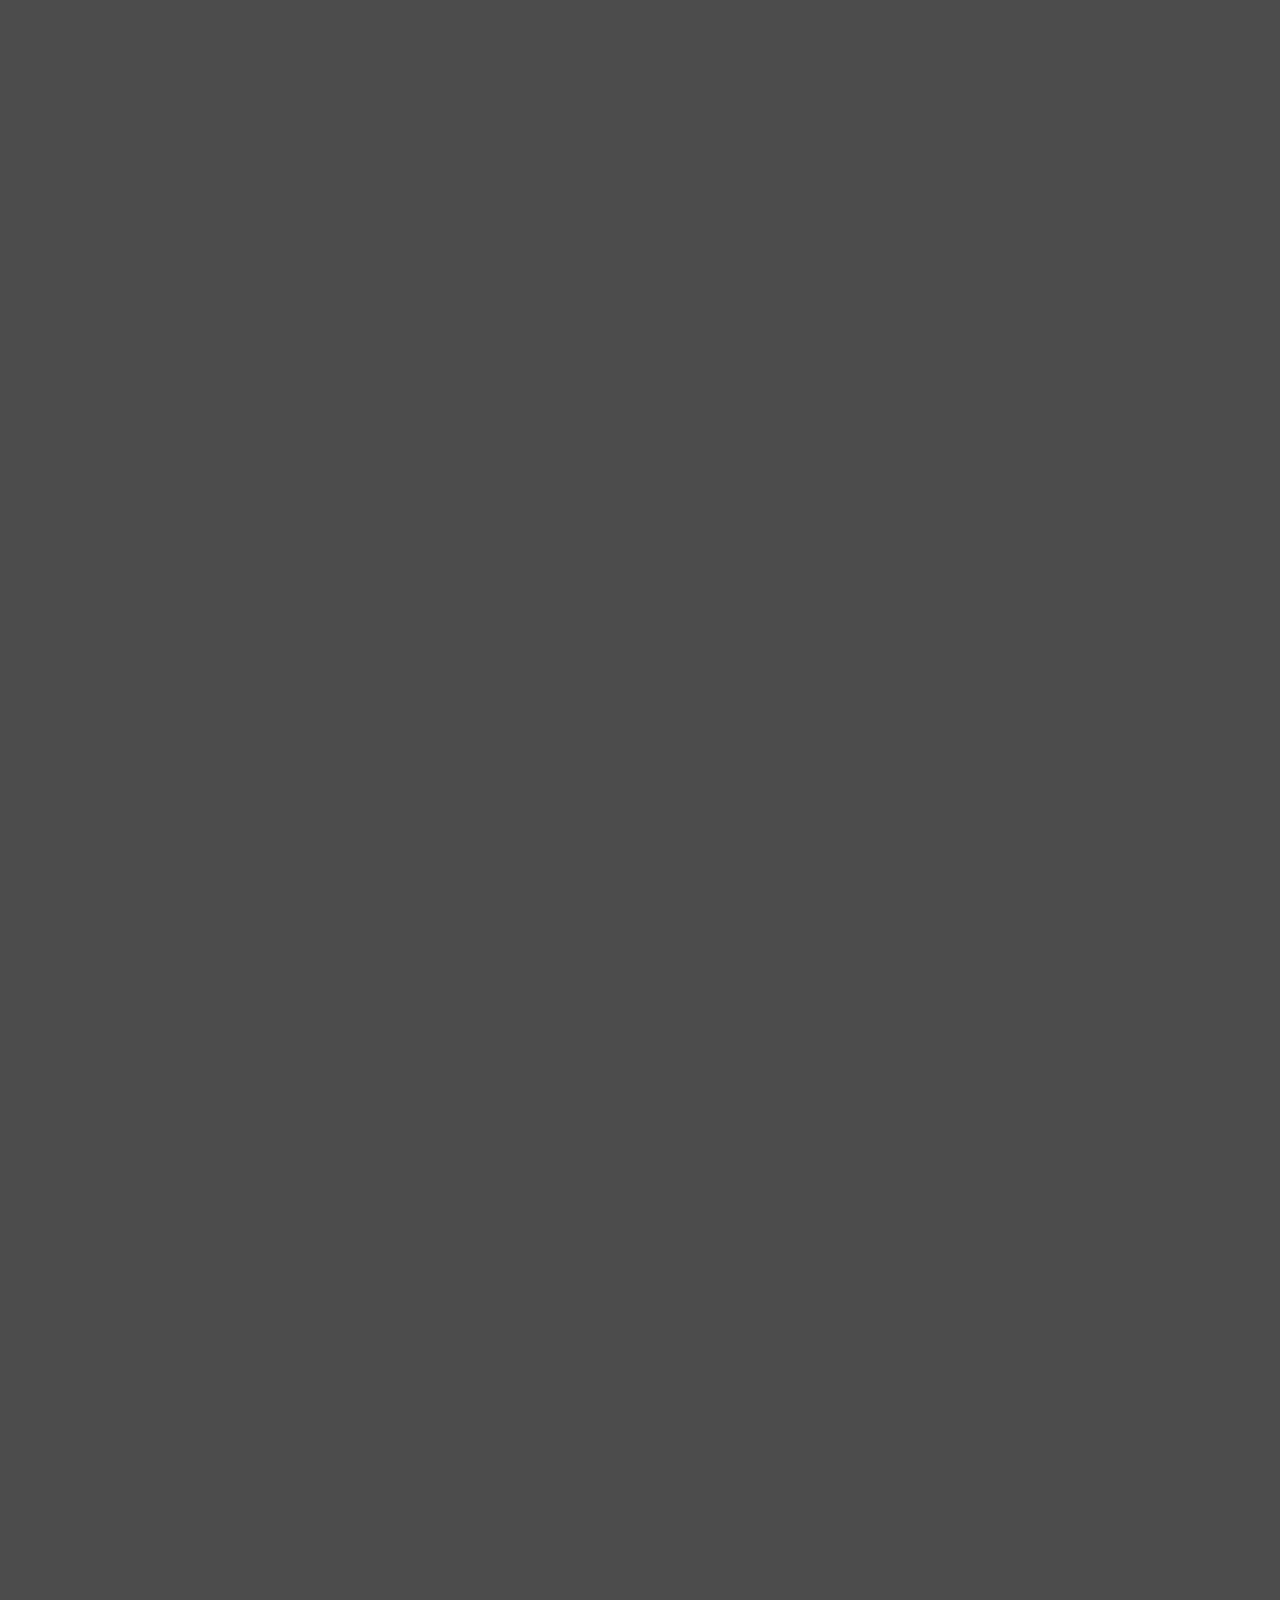
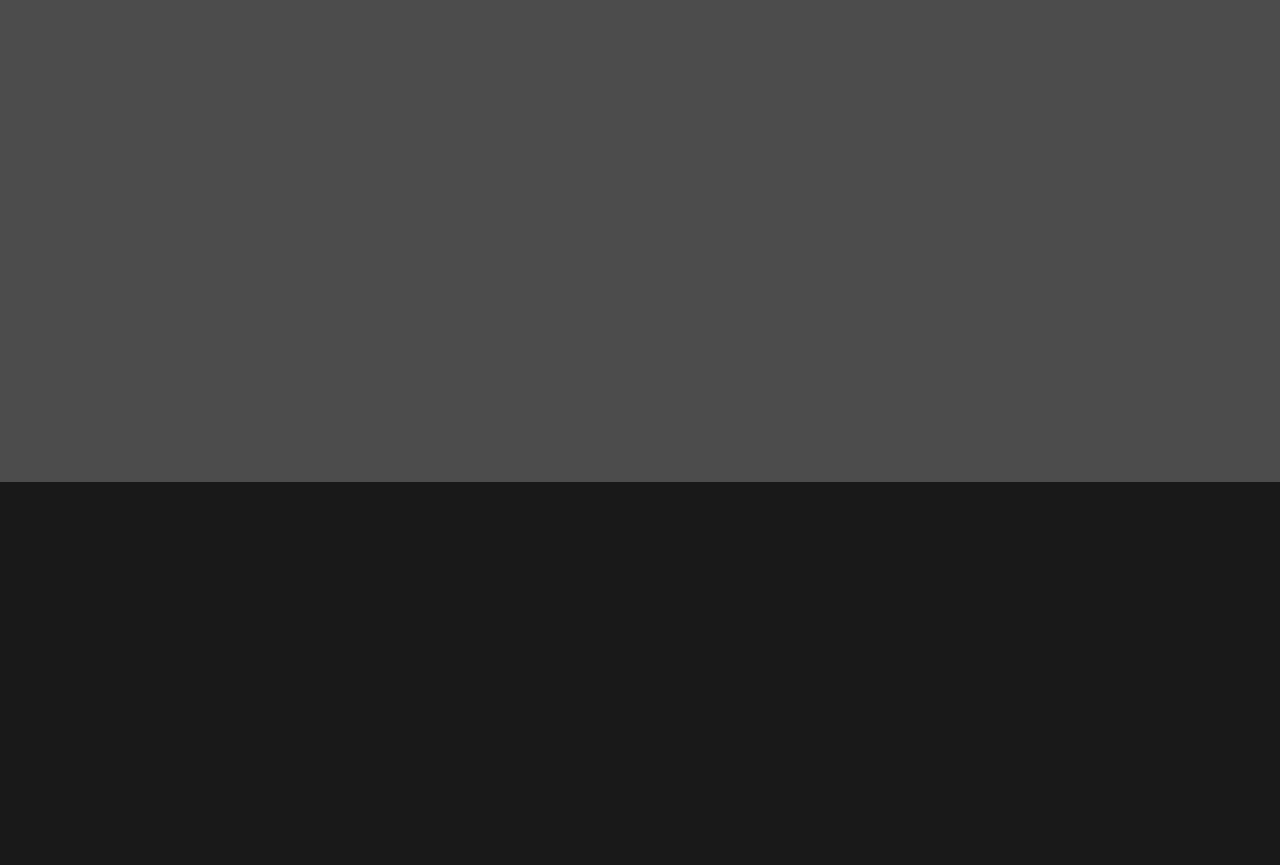
==== commit a7fd436a: "Planes Anual" ====
--- a/index.html
+++ b/index.html
@@ -215,7 +215,7 @@
 						<div class="fh5co-event to-animate-2">
 							<h3>Wholly BASIC</h3>
 							<span class="fh5co-event-meta">USD 2/mes</span>
-							<p>Ahorra contratando contenido para los mas pequeños de la casa. Peliculas y series animadas.</p>
+							<p>Ahorra contratando contenido para los mas pequeños de la casa. Estrenos, Peliculas y series animadas.</p>
 							<p><a href="#fh5co-contact" class="btn btn-primary btn-outline">Contratalo</a></p>
 						</div>
 					</div>
@@ -223,27 +223,47 @@
 						<div class="fh5co-event to-animate-2">
 							<h3>Wholly PLUS</h3>
 							<span class="fh5co-event-meta">USD 3/mes</span>
-							<p>Tu plan popular, disfrutas de peliculas y series para cualquier ocacion.</p>
+							<p>Tu plan popular, disfrutas de peliculas, Conciertos, Peliculas Iconicas y series para cualquier ocacion.</p>
 							<p><a href="#fh5co-contact" class="btn btn-primary btn-outline">Contratalo</a></p>
 						</div>
 					</div>
 					<div class="col-md-4">
 						<div class="fh5co-event to-animate-2">
-<<<<<<< HEAD
-							<h3>Wholly Plus Anual</h3>
-							<span class="fh5co-event-meta">USD 20/año</span>
-							<p>Ahorra y disfruta mas del contenido con la super promo anual.</p>
-							<p><a href="#fh5co-contact" class="btn btn-primary btn-outline">Contratalo</a></p>
-=======
-							<h3>Wholly Plus VIP</h3>
+
+							<h3>Wholly VIP</h3>
 							<span class="fh5co-event-meta">USD 5/mes</span>
-							<p>Tu plan FULL, para disfrutar de Todo el contenido con acceso ilimitado a Descargas y Librerias.</p>
+							<p>Tu Mejor plan para disfrutar de todo el contenido con acceso ilimitado a Descargas, Peliculas,, Series y Conciertos.</p>
 							<p><a href="#" class="btn btn-primary btn-outline">Contratalo</a></p>
->>>>>>> 445072bc0a73b25414e9f65269e0e2bff4de3d01
-						</div>
-					</div>
-				</div>
-			</div>
+						</div>			
+				</div>
+			</div>
+			<div class="row">
+				<div class="col-md-4">
+					<div class="fh5co-event to-animate-2">
+						<h3>Wholly BASIC-ANUAL</h3>
+						<span class="fh5co-event-meta">Paga 10 & Disfruta de 12 Meses</span>
+						<p>Ahorra contratando contenido para los mas pequeños de la casa. Estrenos, Peliculas y series animadas.</p>
+						<p><a href="#fh5co-contact" class="btn btn-primary btn-outline">Contratalo</a></p>
+					</div>
+				</div>
+				<div class="col-md-4">
+					<div class="fh5co-event to-animate-2">
+						<h3>Wholly PLUS-ANUAL</h3>
+						<span class="fh5co-event-meta">Paga 10 & Disfruta de 12 Meses</span>
+						<p>Tu plan popular, disfrutas de peliculas, Conciertos, Peliculas Iconicas y series para cualquier ocacion.</p>
+						<p><a href="#fh5co-contact" class="btn btn-primary btn-outline">Contratalo</a></p>
+					</div>
+				</div>
+				<div class="col-md-4">
+					<div class="fh5co-event to-animate-2">
+
+						<h3>Wholly VIP-ANUAL</h3>
+						<span class="fh5co-event-meta">Paga 10 & Disfruta de 12 Meses</span>
+						<p>Tu Mejor plan para disfrutar de todo el contenido con acceso ilimitado a Descargas, Peliculas,, Series y Conciertos.</p>
+						<p><a href="#" class="btn btn-primary btn-outline">Contratalo</a></p>
+					</div>			
+			</div>
+		</div>
 		</div>
 
 		<div id="fh5co-contact" data-section="reservation">
